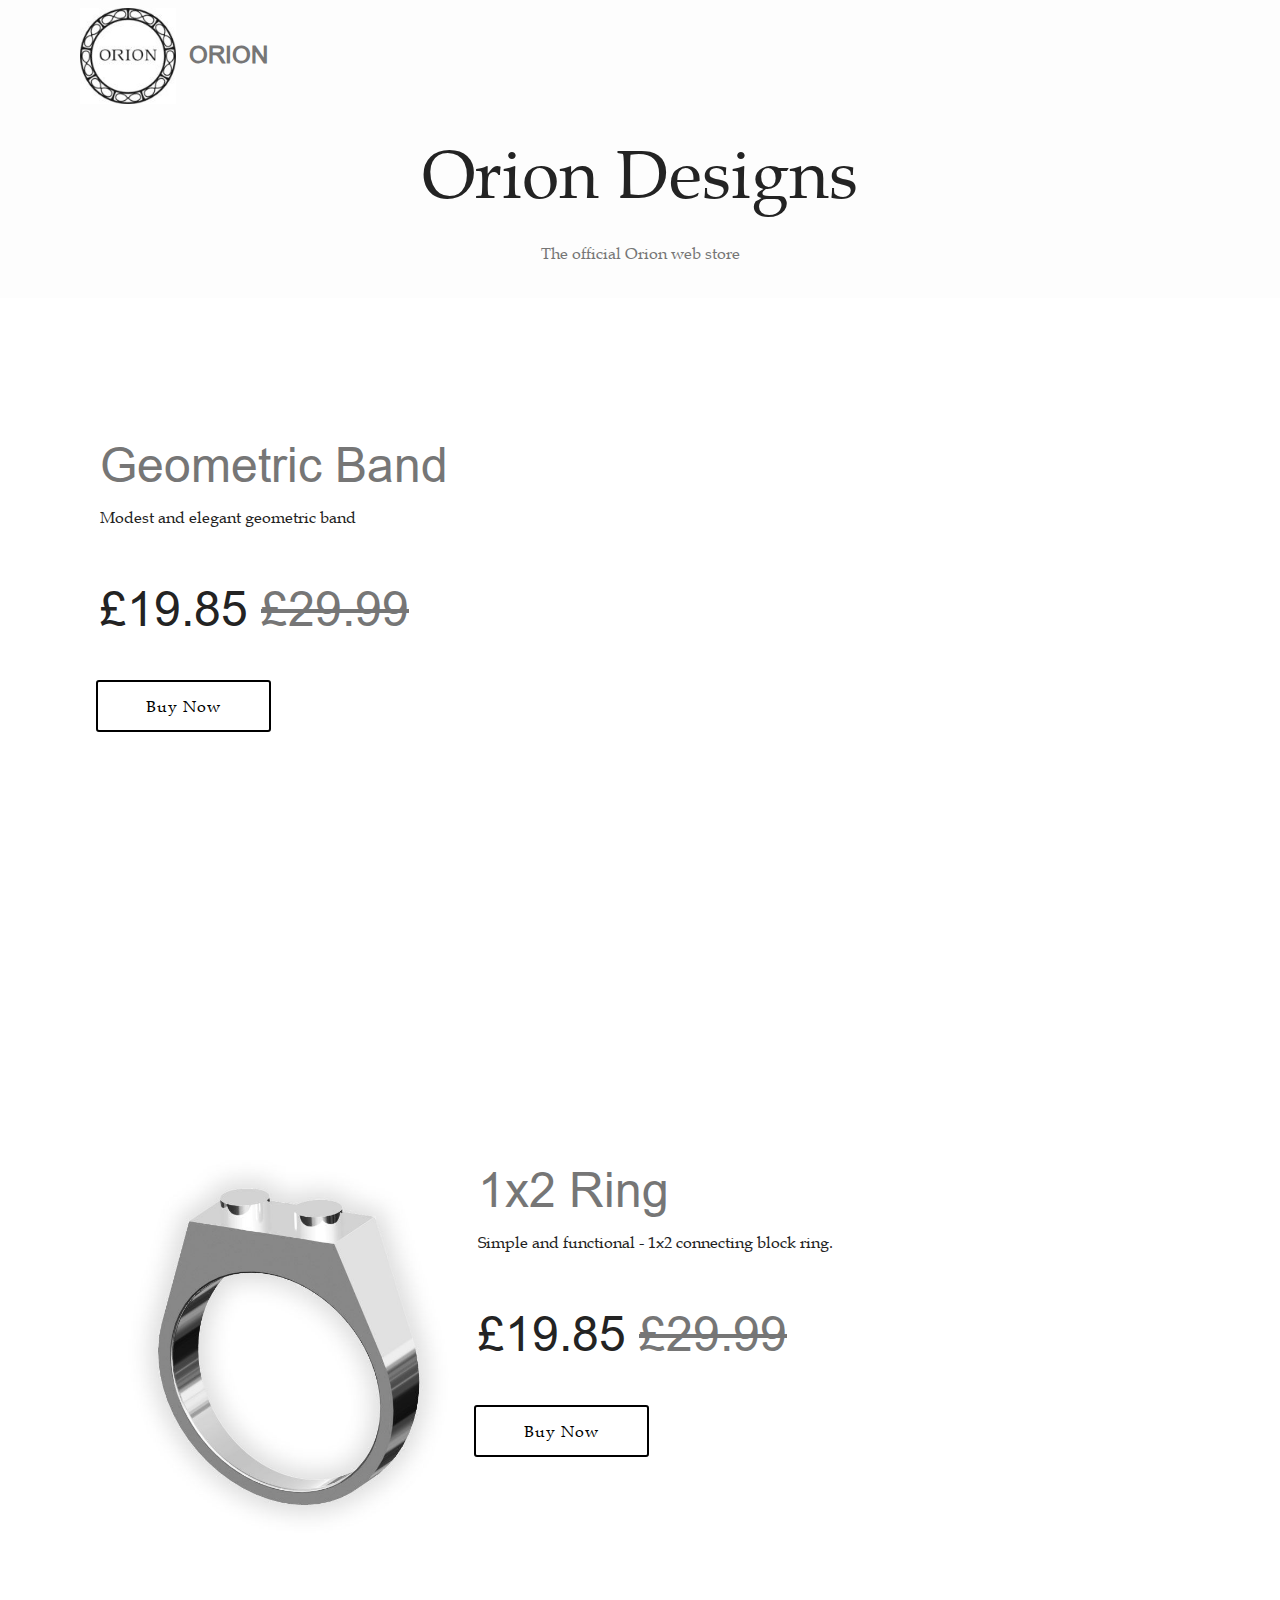
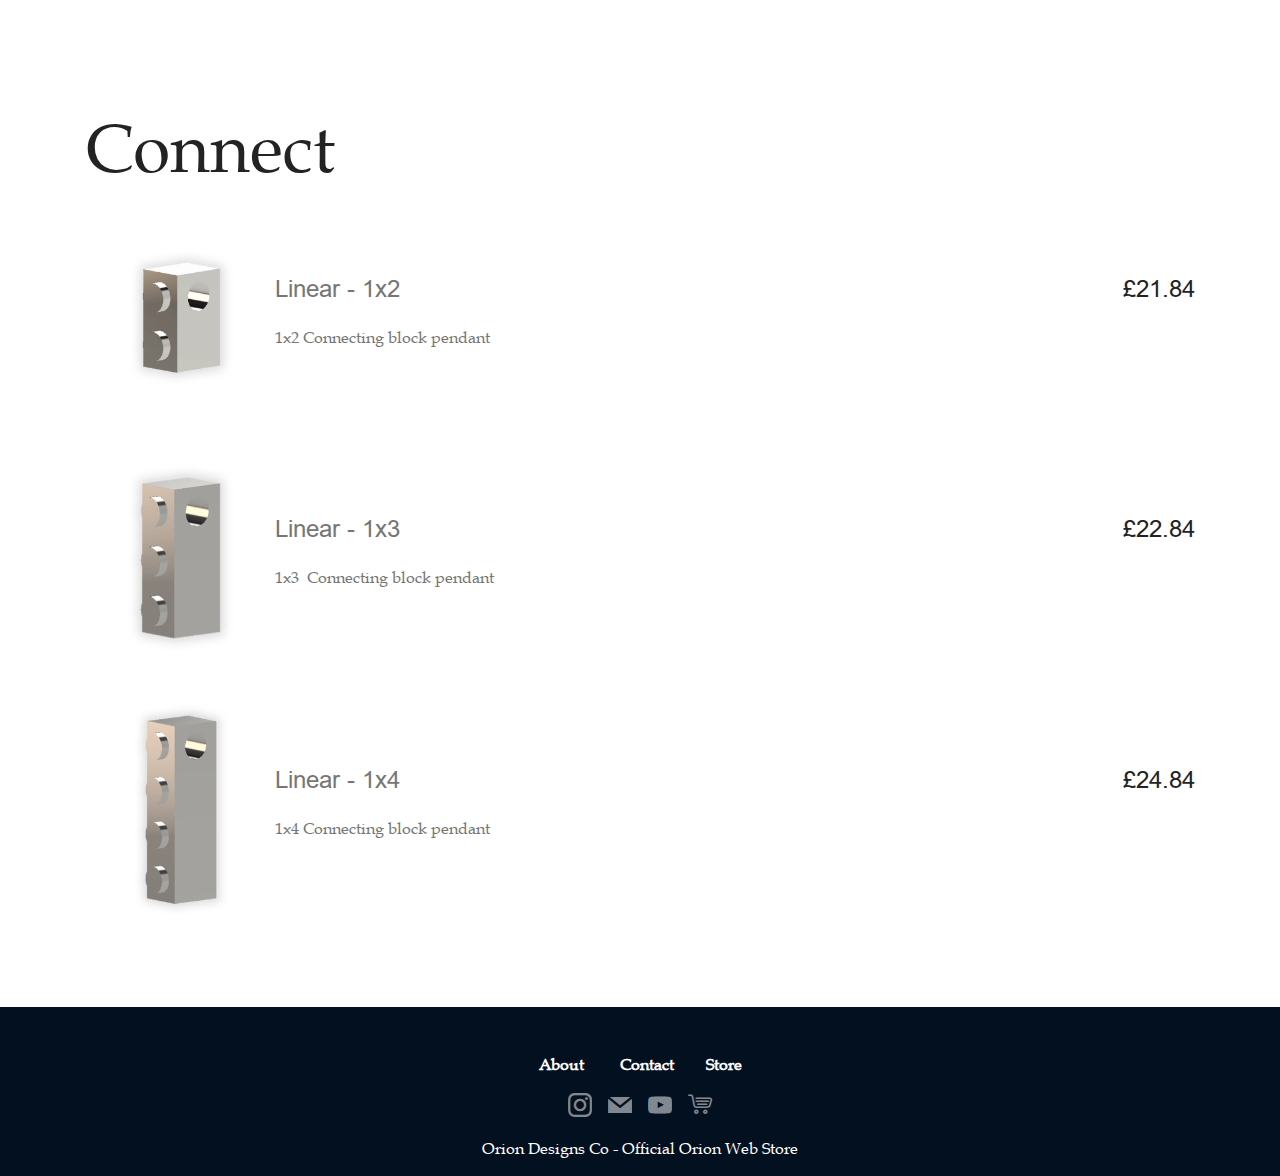
==== index.html @ e06bbb2d "Add files via upload" ====
<!DOCTYPE html>
<html  >
<head>
  <!-- Site made with Mobirise Website Builder v4.10.5, https://mobirise.com -->
  <meta charset="UTF-8">
  <meta http-equiv="X-UA-Compatible" content="IE=edge">
  <meta name="generator" content="Mobirise v4.10.5, mobirise.com">
  <meta name="viewport" content="width=device-width, initial-scale=1, minimum-scale=1">
  <link rel="shortcut icon" href="assets/images/o-ring.ico" type="image/x-icon">
  <meta name="description" content="">
  
  <title>Home</title>
  <link rel="stylesheet" href="assets/web/assets/mobirise-icons-bold/mobirise-icons-bold.css">
  <link rel="stylesheet" href="assets/web/assets/mobirise-icons/mobirise-icons.css">
  <link rel="stylesheet" href="assets/tether/tether.min.css">
  <link rel="stylesheet" href="assets/bootstrap/css/bootstrap.min.css">
  <link rel="stylesheet" href="assets/bootstrap/css/bootstrap-grid.min.css">
  <link rel="stylesheet" href="assets/bootstrap/css/bootstrap-reboot.min.css">
  <link rel="stylesheet" href="assets/dropdown/css/style.css">
  <link rel="stylesheet" href="assets/socicon/css/styles.css">
  <link rel="stylesheet" href="assets/theme/css/style.css">
  <link href="assets/fonts/style.css" rel="stylesheet">
  <link rel="stylesheet" href="assets/mobirise/css/mbr-additional.css" type="text/css">
  
  
  
</head>
<body>
  <section class="menu cid-rtMNTIjxpX" once="menu" id="menu1-3">

    

    <nav class="navbar navbar-expand beta-menu navbar-dropdown align-items-center navbar-toggleable-sm bg-color transparent">
        <button class="navbar-toggler navbar-toggler-right" type="button" data-toggle="collapse" data-target="#navbarSupportedContent" aria-controls="navbarSupportedContent" aria-expanded="false" aria-label="Toggle navigation">
            <div class="hamburger">
                <span></span>
                <span></span>
                <span></span>
                <span></span>
            </div>
        </button>
        <div class="menu-logo">
            <div class="navbar-brand">
                <span class="navbar-logo">
                    
                         <a href="index.html"><img src="assets/images/ico-122x122.jpg" alt="Mobirise" title="" style="height: 6rem;"></a>
                    
                </span>
                <span class="navbar-caption-wrap"><a class="navbar-caption text-primary display-5" href="index.html">
                        ORION</a></span>
            </div>
        </div>
        <div class="collapse navbar-collapse" id="navbarSupportedContent">
            
            
        </div>
    </nav>
</section>

<section class="engine"><a href="https://mobirise.info/j">website templates</a></section><section class="header1 cid-rvmpQWAUKP" id="header16-d">

    

    

    <div class="container">
        <div class="row justify-content-md-center">
            <div class="col-md-10 align-center">
                <h1 class="mbr-section-title mbr-bold pb-3 mbr-fonts-style display-1"><span style="font-weight: normal;">
                    Orion Designs</span></h1>
                
                <p class="mbr-text pb-3 mbr-fonts-style display-7">The official Orion web store</p>
                
            </div>
        </div>
    </div>

</section>

<section class="services2 cid-rvnrcWAtf8" id="services2-w">
    <!---->
    
    <!---->
    <!--Overlay-->
    
    <!--Container-->
    <div class="container">
        <div class="col-md-12">
            <div class="media-container-row">
                <div class="mbr-figure" style="width: 50%;">
                    					<iframe src="https://myhub.autodesk360.com/ue2858254/shares/public/SH919a0QTf3c32634dcf9c3e1919413ec5f6?mode=embed" width="500" height="500" allowfullscreen="true" webkitallowfullscreen="true" mozallowfullscreen="true"  frameborder="0"></iframe>

                </div>
                <div class="align-left aside-content">
                    <h2 class="mbr-title pt-2 mbr-fonts-style display-2"><a href="https://www.shapeways.com/product/GRVV82DA4/geometric-band?optionId=109202718" target="_blank">Geometric Band</a></h2>
                    <div class="mbr-section-text">
                        <p class="mbr-text text1 pt-2 mbr-light mbr-fonts-style display-7">
                            Modest and elegant geometric band</p>
                        <p class="mbr-text text2 pt-4 mbr-light mbr-fonts-style display-2">£19.85&nbsp;<span class="cost">£29.99</span></p>
                    </div>
                    <!--Btn-->
                    <div class="mbr-section-btn pt-3 align-left"><a href="https://www.shapeways.com/product/GRVV82DA4/geometric-band?optionId=109202718" class="btn btn-warning-outline display-4" target="_blank">
                            Buy Now
                        </a></div>
                </div>
            </div>
        </div>
    </div>
</section>

<section class="services2 cid-rvmnrKdgqm" id="services2-5">
    <!---->
    
    <!---->
    <!--Overlay-->
    
    <!--Container-->
    <div class="container">
        <div class="col-md-12">
            <div class="media-container-row">
                <div class="mbr-figure" style="width: 35%;">
                    <img src="assets/images/ring1-700x700.jpg" alt="Mobirise" title="">
                </div>
                <div class="align-left aside-content">
                    <h2 class="mbr-title pt-2 mbr-fonts-style display-2"><a href="https://www.shapeways.com/product/C5RTU5TXA/connect-original?optionId=108533342" target="_blank">1x2 Ring</a></h2>
                    <div class="mbr-section-text">
                        <p class="mbr-text text1 pt-2 mbr-light mbr-fonts-style display-7">
                            Simple and functional - 1x2 connecting block ring.</p>
                        <p class="mbr-text text2 pt-4 mbr-light mbr-fonts-style display-2">£19.85&nbsp;<span class="cost">£29.99</span></p>
                    </div>
                    <!--Btn-->
                    <div class="mbr-section-btn pt-3 align-left"><a href="https://www.shapeways.com/product/C5RTU5TXA/connect-original?optionId=108533342" class="btn btn-warning-outline display-4" target="_blank">
                            Buy Now
                        </a></div>
                </div>
            </div>
        </div>
    </div>
</section>

<section class="services6 cid-rvmnsLTfR4" id="services6-6">
    <!---->
    
    <!---->
    <!--Overlay-->
    
    <!--Container-->
    <div class="container">
        <div class="row">
            <!--Titles-->
            <div class="title col-12">
                <h2 class="align-left mbr-fonts-style m-0 display-1">Connect</h2>
                
            </div>
            <!--Card-1-->
            <div class="card col-12 pb-5">
                <div class="card-wrapper media-container-row media-container-row">
                    <div class="card-box">
                        <div class="row">
                            <div class="col-12 col-md-2">
                                <!--Image-->
                                <div class="mbr-figure">
                                    <img src="assets/images/2x1-320x320.png" alt="Mobirise" title="">
                                </div>
                            </div>
                            <div class="col-12 col-md-10">
                                <div class="wrapper">
                                    <div class="top-line pb-3">
                                        <h4 class="card-title mbr-fonts-style display-5"><a href="https://www.shapeways.com/product/A462JK9EN/linear-1x2?optionId=108829115" target="_blank">
                                            Linear - 1x2</a></h4>
                                        <p class="mbr-text cost mbr-fonts-style m-0 display-5">£21.84</p>
                                    </div>
                                    <div class="bottom-line">
                                        <p class="mbr-text mbr-fonts-style display-7">1x2 Connecting block pendant</p>
                                    </div>
                                </div>
                            </div>
                        </div>
                    </div>
                </div>
            </div>
            <!--Card-2-->
            <div class="card col-12 pb-5">
                <div class="card-wrapper media-container-row media-container-row">
                    <div class="card-box">
                        <div class="row">
                            <div class="col-12 col-md-2">
                                <!--Image-->
                                <div class="mbr-figure">
                                    <img src="assets/images/3x1-320x320.png" alt="Mobirise" title="">
                                </div>
                            </div>
                            <div class="col-12 col-md-10">
                                <div class="wrapper">
                                    <div class="top-line pb-3">
                                        <h4 class="card-title mbr-fonts-style display-5"><a href="https://www.shapeways.com/product/KM3UJXFAX/linear-1x3?optionId=108834130" target="_blank">Linear - 1x3</a></h4>
                                        <p class="mbr-text cost mbr-fonts-style m-0 display-5">
                                            £22.84</p>
                                    </div>
                                    <div class="bottom-line">
                                        <p class="mbr-text mbr-fonts-style display-7">1x3 &nbsp;Connecting block pendant</p>
                                    </div>
                                </div>
                            </div>
                        </div>
                    </div>
                </div>
            </div>
            <!--Card-3-->
            <div class="card col-12">
                <div class="card-wrapper media-container-row media-container-row">
                    <div class="card-box">
                        <div class="row">
                            <div class="col-12 col-md-2">
                                <!--Image-->
                                <div class="mbr-figure">
                                    <img src="assets/images/4x1-320x356.png" alt="Mobirise" title="">
                                </div>
                            </div>
                            <div class="col-12 col-md-10">
                                <div class="wrapper">
                                    <div class="top-line pb-3">
                                        <h4 class="card-title mbr-fonts-style display-5"><a href="https://www.shapeways.com/product/MNZ2XKNAL/linear-1x4?optionId=108744502" target="_blank">Linear - 1x4</a></h4>
                                        <p class="mbr-text cost mbr-fonts-style m-0 display-5">
                                            £24.84</p>
                                    </div>
                                    <div class="bottom-line">
                                        <p class="mbr-text mbr-fonts-style display-7">1x4 Connecting block pendant</p>
                                    </div>
                                </div>
                            </div>
                        </div>
                    </div>
                </div>
            </div>
            <!--Card-4-->
            
            <!--Card-5-->
            
            <!--Card-6-->
            
        </div>
    </div>
</section>

<section once="footers" class="cid-rvmLxkU1BG" id="footer7-r">

    

    

    <div class="container">
        <div class="media-container-row align-center mbr-white">
            <div class="row row-links">
                <ul class="foot-menu">
                    
                    
                    
                    
                    
                <li class="foot-menu-item mbr-fonts-style display-7"><a href="page1.html" class="text-white"><strong>
                        About&nbsp;</strong></a></li><li class="foot-menu-item mbr-fonts-style display-7"><a class="text-white mbr-bold" href="mailto:support@oriondesigns.co">Contact</a></li><li class="foot-menu-item mbr-fonts-style display-7"><a class="text-white mbr-bold" href="page2.html">Store</a></li></ul>
            </div>
            <div class="row social-row">
                <div class="social-list align-right pb-2">
                    
                    
                    
                    
                    
                    
                <div class="soc-item">
                        <a href="https://www.instagram.com/oriondesignsco/" target="_blank">
                            <span class="mbr-iconfont mbr-iconfont-social socicon-instagram socicon"></span>
                        </a>
                    </div><div class="soc-item">
                        <a href="mailto:support@oriondesigns.co">
                            <span class="mbr-iconfont mbr-iconfont-social socicon-mail socicon"></span>
                        </a>
                    </div><div class="soc-item">
                        <a href="index.html" target="_blank">
                            <span class="mbr-iconfont mbr-iconfont-social socicon-youtube socicon"></span>
                        </a>
                    </div><div class="soc-item">
                        <a href="https://www.shapeways.com/shops/oriondesign" target="_blank">
                            <span class="mbr-iconfont mbr-iconfont-social mbrib-shopping-cart"></span>
                        </a>
                    </div></div>
            </div>
            <div class="row row-copirayt">
                <p class="mbr-text mb-0 mbr-fonts-style mbr-white align-center display-7">Orion Designs Co - Official Orion Web Store</p>
            </div>
        </div>
    </div>
</section>


  <script src="assets/web/assets/jquery/jquery.min.js"></script>
  <script src="assets/popper/popper.min.js"></script>
  <script src="assets/tether/tether.min.js"></script>
  <script src="assets/bootstrap/js/bootstrap.min.js"></script>
  <script src="assets/dropdown/js/nav-dropdown.js"></script>
  <script src="assets/dropdown/js/navbar-dropdown.js"></script>
  <script src="assets/touchswipe/jquery.touch-swipe.min.js"></script>
  <script src="assets/smoothscroll/smooth-scroll.js"></script>
  <script src="assets/theme/js/script.js"></script>
  
  
</body>
</html>
---- assets/web/assets/mobirise-icons-bold/mobirise-icons-bold.css ----
@font-face {
  font-family: 'mobirise-icons-bold';
  src:  url('mobirise-icons-bold.eot?m1l4yr');
  src:  url('mobirise-icons-bold.eot?m1l4yr#iefix') format('embedded-opentype'),
    url('mobirise-icons-bold.ttf?m1l4yr') format('truetype'),
    url('mobirise-icons-bold.woff?m1l4yr') format('woff'),
    url('mobirise-icons-bold.svg?m1l4yr#mobirise-icons-bold') format('svg');
  font-weight: normal;
  font-style: normal;
}

[class^="mbrib-"], [class*="mbrib-"] {
  /* use !important to prevent issues with browser extensions that change fonts */
  font-family: 'mobirise-icons-bold' !important;
  speak: none;
  font-style: normal;
  font-weight: normal;
  font-variant: normal;
  text-transform: none;
  line-height: 1;

  /* Better Font Rendering =========== */
  -webkit-font-smoothing: antialiased;
  -moz-osx-font-smoothing: grayscale;
}

.mbrib-add-submenu:before {
  content: "\e900";
}
.mbrib-alert:before {
  content: "\e901";
}
.mbrib-align-center:before {
  content: "\e902";
}
.mbrib-align-justify:before {
  content: "\e903";
}
.mbrib-align-left:before {
  content: "\e904";
}
.mbrib-align-right:before {
  content: "\e905";
}
.mbrib-android:before {
  content: "\e906";
}
.mbrib-apple:before {
  content: "\e907";
}
.mbrib-arrow-down:before {
  content: "\e908";
}
.mbrib-arrow-next:before {
  content: "\e909";
}
.mbrib-arrow-prev:before {
  content: "\e90a";
}
.mbrib-arrow-up:before {
  content: "\e90b";
}
.mbrib-bold:before {
  content: "\e90c";
}
.mbrib-bookmark:before {
  content: "\e90d";
}
.mbrib-bootstrap:before {
  content: "\e90e";
}
.mbrib-briefcase:before {
  content: "\e90f";
}
.mbrib-browse:before {
  content: "\e910";
}
.mbrib-bulleted-list:before {
  content: "\e911";
}
.mbrib-calendar:before {
  content: "\e912";
}
.mbrib-camera:before {
  content: "\e913";
}
.mbrib-cart-add:before {
  content: "\e914";
}
.mbrib-cart-full:before {
  content: "\e915";
}
.mbrib-cash:before {
  content: "\e916";
}
.mbrib-change-style:before {
  content: "\e917";
}
.mbrib-chat:before {
  content: "\e918";
}
.mbrib-clock:before {
  content: "\e919";
}
.mbrib-close:before {
  content: "\e91a";
}
.mbrib-cloud:before {
  content: "\e91b";
}
.mbrib-code:before {
  content: "\e91c";
}
.mbrib-contact-form:before {
  content: "\e91d";
}
.mbrib-credit-card:before {
  content: "\e91e";
}
.mbrib-cursor-click:before {
  content: "\e91f";
}
.mbrib-cust-feedback:before {
  content: "\e920";
}
.mbrib-database:before {
  content: "\e921";
}
.mbrib-delivery:before {
  content: "\e922";
}
.mbrib-desktop:before {
  content: "\e923";
}
.mbrib-devices:before {
  content: "\e924";
}
.mbrib-down:before {
  content: "\e925";
}
.mbrib-download:before {
  content: "\e926";
}
.mbrib-drag-n-drop:before {
  content: "\e927";
}
.mbrib-drag-n-drop2:before {
  content: "\e928";
}
.mbrib-edit:before {
  content: "\e929";
}
.mbrib-edit2:before {
  content: "\e92a";
}
.mbrib-error:before {
  content: "\e92b";
}
.mbrib-extension:before {
  content: "\e92c";
}
.mbrib-features:before {
  content: "\e92d";
}
.mbrib-file:before {
  content: "\e92e";
}
.mbrib-flag:before {
  content: "\e92f";
}
.mbrib-folder:before {
  content: "\e930";
}
.mbrib-gift:before {
  content: "\e931";
}
.mbrib-github:before {
  content: "\e932";
}
.mbrib-globe-2:before {
  content: "\e933";
}
.mbrib-globe:before {
  content: "\e934";
}
.mbrib-growing-chart:before {
  content: "\e935";
}
.mbrib-hearth:before {
  content: "\e936";
}
.mbrib-help:before {
  content: "\e937";
}
.mbrib-home:before {
  content: "\e938";
}
.mbrib-hot-cup:before {
  content: "\e939";
}
.mbrib-idea:before {
  content: "\e93a";
}
.mbrib-image-gallery:before {
  content: "\e93b";
}
.mbrib-image-slider:before {
  content: "\e93c";
}
.mbrib-info:before {
  content: "\e93d";
}
.mbrib-italic:before {
  content: "\e93e";
}
.mbrib-key:before {
  content: "\e93f";
}
.mbrib-laptop:before {
  content: "\e940";
}
.mbrib-layers:before {
  content: "\e941";
}
.mbrib-left-right:before {
  content: "\e942";
}
.mbrib-left:before {
  content: "\e943";
}
.mbrib-letter:before {
  content: "\e944";
}
.mbrib-like:before {
  content: "\e945";
}
.mbrib-link:before {
  content: "\e946";
}
.mbrib-lock:before {
  content: "\e947";
}
.mbrib-login:before {
  content: "\e948";
}
.mbrib-logout:before {
  content: "\e949";
}
.mbrib-magic-stick:before {
  content: "\e94a";
}
.mbrib-map-pin:before {
  content: "\e94b";
}
.mbrib-menu:before {
  content: "\e94c";
}
.mbrib-mobile:before {
  content: "\e94d";
}
.mbrib-mobile2:before {
  content: "\e94e";
}
.mbrib-mobirise:before {
  content: "\e94f";
}
.mbrib-more-horizontal:before {
  content: "\e950";
}
.mbrib-more-vertical:before {
  content: "\e951";
}
.mbrib-music:before {
  content: "\e952";
}
.mbrib-new-file:before {
  content: "\e953";
}
.mbrib-numbered-list:before {
  content: "\e954";
}
.mbrib-opened-folder:before {
  content: "\e955";
}
.mbrib-pages:before {
  content: "\e956";
}
.mbrib-paper-plane:before {
  content: "\e957";
}
.mbrib-paperclip:before {
  content: "\e958";
}
.mbrib-photo:before {
  content: "\e959";
}
.mbrib-photos:before {
  content: "\e95a";
}
.mbrib-pin:before {
  content: "\e95b";
}
.mbrib-play:before {
  content: "\e95c";
}
.mbrib-plus:before {
  content: "\e95d";
}
.mbrib-preview:before {
  content: "\e95e";
}
.mbrib-print:before {
  content: "\e95f";
}
.mbrib-protect:before {
  content: "\e960";
}
.mbrib-question:before {
  content: "\e961";
}
.mbrib-quote-left:before {
  content: "\e962";
}
.mbrib-quote-right:before {
  content: "\e963";
}
.mbrib-redo:before {
  content: "\e964";
}
.mbrib-refresh:before {
  content: "\e965";
}
.mbrib-responsive:before {
  content: "\e966";
}
.mbrib-right:before {
  content: "\e967";
}
.mbrib-rocket:before {
  content: "\e968";
}
.mbrib-sad-face:before {
  content: "\e969";
}
.mbrib-sale:before {
  content: "\e96a";
}
.mbrib-save:before {
  content: "\e96b";
}
.mbrib-search:before {
  content: "\e96c";
}
.mbrib-setting:before {
  content: "\e96d";
}
.mbrib-setting2:before {
  content: "\e96e";
}
.mbrib-setting3:before {
  content: "\e96f";
}
.mbrib-share:before {
  content: "\e970";
}
.mbrib-shopping-bag:before {
  content: "\e971";
}
.mbrib-shopping-basket:before {
  content: "\e972";
}
.mbrib-shopping-cart:before {
  content: "\e973";
}
.mbrib-sites:before {
  content: "\e974";
}
.mbrib-smile-face:before {
  content: "\e975";
}
.mbrib-speed:before {
  content: "\e976";
}
.mbrib-star:before {
  content: "\e977";
}
.mbrib-success:before {
  content: "\e978";
}
.mbrib-sun:before {
  content: "\e979";
}
.mbrib-sun2:before {
  content: "\e97a";
}
.mbrib-tablet-vertical:before {
  content: "\e97b";
}
.mbrib-tablet:before {
  content: "\e97c";
}
.mbrib-target:before {
  content: "\e97d";
}
.mbrib-timer:before {
  content: "\e97e";
}
.mbrib-to-ftp:before {
  content: "\e97f";
}
.mbrib-to-local-drive:before {
  content: "\e980";
}
.mbrib-touch-swipe:before {
  content: "\e981";
}
.mbrib-touch:before {
  content: "\e982";
}
.mbrib-trash:before {
  content: "\e983";
}
.mbrib-underline:before {
  content: "\e984";
}
.mbrib-undo:before {
  content: "\e985";
}
.mbrib-unlink:before {
  content: "\e986";
}
.mbrib-unlock:before {
  content: "\e987";
}
.mbrib-up-down:before {
  content: "\e988";
}
.mbrib-up:before {
  content: "\e989";
}
.mbrib-update:before {
  content: "\e98a";
}
.mbrib-upload:before {
  content: "\e98b";
}
.mbrib-user:before {
  content: "\e98c";
}
.mbrib-user2:before {
  content: "\e98d";
}
.mbrib-users:before {
  content: "\e98e";
}
.mbrib-video-play:before {
  content: "\e98f";
}
.mbrib-video:before {
  content: "\e990";
}
.mbrib-watch:before {
  content: "\e991";
}
.mbrib-website-theme:before {
  content: "\e992";
}
.mbrib-wifi:before {
  content: "\e993";
}
.mbrib-windows:before {
  content: "\e994";
}
.mbrib-zoom-out:before {
  content: "\e995";
}
---- assets/web/assets/mobirise-icons/mobirise-icons.css ----
@font-face {
  font-family: 'MobiriseIcons';
  src:  url('mobirise-icons.eot?spat4u');
  src:  url('mobirise-icons.eot?spat4u#iefix') format('embedded-opentype'),
    url('mobirise-icons.ttf?spat4u') format('truetype'),
    url('mobirise-icons.woff?spat4u') format('woff'),
    url('mobirise-icons.svg?spat4u#MobiriseIcons') format('svg');
  font-weight: normal;
  font-style: normal;
}

[class^="mbri-"], [class*=" mbri-"] {
  /* use !important to prevent issues with browser extensions that change fonts */
  font-family: MobiriseIcons !important;
  speak: none;
  font-style: normal;
  font-weight: normal;
  font-variant: normal;
  text-transform: none;
  line-height: 1;

  /* Better Font Rendering =========== */
  -webkit-font-smoothing: antialiased;
  -moz-osx-font-smoothing: grayscale;
}

.mbri-add-submenu:before {
  content: "\e900";
}
.mbri-alert:before {
  content: "\e901";
}
.mbri-align-center:before {
  content: "\e902";
}
.mbri-align-justify:before {
  content: "\e903";
}
.mbri-align-left:before {
  content: "\e904";
}
.mbri-align-right:before {
  content: "\e905";
}
.mbri-android:before {
  content: "\e906";
}
.mbri-apple:before {
  content: "\e907";
}
.mbri-arrow-down:before {
  content: "\e908";
}
.mbri-arrow-next:before {
  content: "\e909";
}
.mbri-arrow-prev:before {
  content: "\e90a";
}
.mbri-arrow-up:before {
  content: "\e90b";
}
.mbri-bold:before {
  content: "\e90c";
}
.mbri-bookmark:before {
  content: "\e90d";
}
.mbri-bootstrap:before {
  content: "\e90e";
}
.mbri-briefcase:before {
  content: "\e90f";
}
.mbri-browse:before {
  content: "\e910";
}
.mbri-bulleted-list:before {
  content: "\e911";
}
.mbri-calendar:before {
  content: "\e912";
}
.mbri-camera:before {
  content: "\e913";
}
.mbri-cart-add:before {
  content: "\e914";
}
.mbri-cart-full:before {
  content: "\e915";
}
.mbri-cash:before {
  content: "\e916";
}
.mbri-change-style:before {
  content: "\e917";
}
.mbri-chat:before {
  content: "\e918";
}
.mbri-clock:before {
  content: "\e919";
}
.mbri-close:before {
  content: "\e91a";
}
.mbri-cloud:before {
  content: "\e91b";
}
.mbri-code:before {
  content: "\e91c";
}
.mbri-contact-form:before {
  content: "\e91d";
}
.mbri-credit-card:before {
  content: "\e91e";
}
.mbri-cursor-click:before {
  content: "\e91f";
}
.mbri-cust-feedback:before {
  content: "\e920";
}
.mbri-database:before {
  content: "\e921";
}
.mbri-delivery:before {
  content: "\e922";
}
.mbri-desktop:before {
  content: "\e923";
}
.mbri-devices:before {
  content: "\e924";
}
.mbri-down:before {
  content: "\e925";
}
.mbri-download:before {
  content: "\e989";
}
.mbri-drag-n-drop:before {
  content: "\e927";
}
.mbri-drag-n-drop2:before {
  content: "\e928";
}
.mbri-edit:before {
  content: "\e929";
}
.mbri-edit2:before {
  content: "\e92a";
}
.mbri-error:before {
  content: "\e92b";
}
.mbri-extension:before {
  content: "\e92c";
}
.mbri-features:before {
  content: "\e92d";
}
.mbri-file:before {
  content: "\e92e";
}
.mbri-flag:before {
  content: "\e92f";
}
.mbri-folder:before {
  content: "\e930";
}
.mbri-gift:before {
  content: "\e931";
}
.mbri-github:before {
  content: "\e932";
}
.mbri-globe:before {
  content: "\e933";
}
.mbri-globe-2:before {
  content: "\e934";
}
.mbri-growing-chart:before {
  content: "\e935";
}
.mbri-hearth:before {
  content: "\e936";
}
.mbri-help:before {
  content: "\e937";
}
.mbri-home:before {
  content: "\e938";
}
.mbri-hot-cup:before {
  content: "\e939";
}
.mbri-idea:before {
  content: "\e93a";
}
.mbri-image-gallery:before {
  content: "\e93b";
}
.mbri-image-slider:before {
  content: "\e93c";
}
.mbri-info:before {
  content: "\e93d";
}
.mbri-italic:before {
  content: "\e93e";
}
.mbri-key:before {
  content: "\e93f";
}
.mbri-laptop:before {
  content: "\e940";
}
.mbri-layers:before {
  content: "\e941";
}
.mbri-left-right:before {
  content: "\e942";
}
.mbri-left:before {
  content: "\e943";
}
.mbri-letter:before {
  content: "\e944";
}
.mbri-like:before {
  content: "\e945";
}
.mbri-link:before {
  content: "\e946";
}
.mbri-lock:before {
  content: "\e947";
}
.mbri-login:before {
  content: "\e948";
}
.mbri-logout:before {
  content: "\e949";
}
.mbri-magic-stick:before {
  content: "\e94a";
}
.mbri-map-pin:before {
  content: "\e94b";
}
.mbri-menu:before {
  content: "\e94c";
}
.mbri-mobile:before {
  content: "\e94d";
}
.mbri-mobile2:before {
  content: "\e94e";
}
.mbri-mobirise:before {
  content: "\e94f";
}
.mbri-more-horizontal:before {
  content: "\e950";
}
.mbri-more-vertical:before {
  content: "\e951";
}
.mbri-music:before {
  content: "\e952";
}
.mbri-new-file:before {
  content: "\e953";
}
.mbri-numbered-list:before {
  content: "\e954";
}
.mbri-opened-folder:before {
  content: "\e955";
}
.mbri-pages:before {
  content: "\e956";
}
.mbri-paper-plane:before {
  content: "\e957";
}
.mbri-paperclip:before {
  content: "\e958";
}
.mbri-photo:before {
  content: "\e959";
}
.mbri-photos:before {
  content: "\e95a";
}
.mbri-pin:before {
  content: "\e95b";
}
.mbri-play:before {
  content: "\e95c";
}
.mbri-plus:before {
  content: "\e95d";
}
.mbri-preview:before {
  content: "\e95e";
}
.mbri-print:before {
  content: "\e95f";
}
.mbri-protect:before {
  content: "\e960";
}
.mbri-question:before {
  content: "\e961";
}
.mbri-quote-left:before {
  content: "\e962";
}
.mbri-quote-right:before {
  content: "\e963";
}
.mbri-refresh:before {
  content: "\e964";
}
.mbri-responsive:before {
  content: "\e965";
}
.mbri-right:before {
  content: "\e966";
}
.mbri-rocket:before {
  content: "\e967";
}
.mbri-sad-face:before {
  content: "\e968";
}
.mbri-sale:before {
  content: "\e969";
}
.mbri-save:before {
  content: "\e96a";
}
.mbri-search:before {
  content: "\e96b";
}
.mbri-setting:before {
  content: "\e96c";
}
.mbri-setting2:before {
  content: "\e96d";
}
.mbri-setting3:before {
  content: "\e96e";
}
.mbri-share:before {
  content: "\e96f";
}
.mbri-shopping-bag:before {
  content: "\e970";
}
.mbri-shopping-basket:before {
  content: "\e971";
}
.mbri-shopping-cart:before {
  content: "\e972";
}
.mbri-sites:before {
  content: "\e973";
}
.mbri-smile-face:before {
  content: "\e974";
}
.mbri-speed:before {
  content: "\e975";
}
.mbri-star:before {
  content: "\e976";
}
.mbri-success:before {
  content: "\e977";
}
.mbri-sun:before {
  content: "\e978";
}
.mbri-sun2:before {
  content: "\e979";
}
.mbri-tablet:before {
  content: "\e97a";
}
.mbri-tablet-vertical:before {
  content: "\e97b";
}
.mbri-target:before {
  content: "\e97c";
}
.mbri-timer:before {
  content: "\e97d";
}
.mbri-to-ftp:before {
  content: "\e97e";
}
.mbri-to-local-drive:before {
  content: "\e97f";
}
.mbri-touch-swipe:before {
  content: "\e980";
}
.mbri-touch:before {
  content: "\e981";
}
.mbri-trash:before {
  content: "\e982";
}
.mbri-underline:before {
  content: "\e983";
}
.mbri-unlink:before {
  content: "\e984";
}
.mbri-unlock:before {
  content: "\e985";
}
.mbri-up-down:before {
  content: "\e986";
}
.mbri-up:before {
  content: "\e987";
}
.mbri-update:before {
  content: "\e988";
}
.mbri-upload:before {
 content: "\e926"; 
}
.mbri-user:before {
  content: "\e98a";
}
.mbri-user2:before {
  content: "\e98b";
}
.mbri-users:before {
  content: "\e98c";
}
.mbri-video:before {
  content: "\e98d";
}
.mbri-video-play:before {
  content: "\e98e";
}
.mbri-watch:before {
  content: "\e98f";
}
.mbri-website-theme:before {
  content: "\e990";
}
.mbri-wifi:before {
  content: "\e991";
}
.mbri-windows:before {
  content: "\e992";
}
.mbri-zoom-out:before {
  content: "\e993";
}
.mbri-redo:before {
  content: "\e994";
}
.mbri-undo:before {
  content: "\e995";
}
---- assets/dropdown/css/style.css ----
.navbar-dropdown {
  left: 0;
  padding: 0;
  position: absolute;
  right: 0;
  top: 0;
  transition: all 0.45s ease;
  z-index: 1030;
  background: #282828; }
  .navbar-dropdown .navbar-logo {
    margin-right: 0.8rem;
    transition: margin 0.3s ease-in-out;
    vertical-align: middle; }
    .navbar-dropdown .navbar-logo img {
      height: 3.125rem;
      transition: all 0.3s ease-in-out; }
    .navbar-dropdown .navbar-logo.mbr-iconfont {
      font-size: 3.125rem;
      line-height: 3.125rem; }
  .navbar-dropdown .navbar-caption {
    font-weight: 700;
    white-space: normal;
    vertical-align: -4px;
    line-height: 3.125rem !important; }
    .navbar-dropdown .navbar-caption, .navbar-dropdown .navbar-caption:hover {
      color: inherit;
      text-decoration: none; }
  .navbar-dropdown .mbr-iconfont + .navbar-caption {
    vertical-align: -1px; }
  .navbar-dropdown.navbar-fixed-top {
    position: fixed; }
  .navbar-dropdown .navbar-brand span {
    vertical-align: -4px; }
  .navbar-dropdown.bg-color.transparent {
    background: none; }
  .navbar-dropdown.navbar-short .navbar-brand {
    padding: 0.625rem 0; }
    .navbar-dropdown.navbar-short .navbar-brand span {
      vertical-align: -1px; }
  .navbar-dropdown.navbar-short .navbar-caption {
    line-height: 2.375rem !important;
    vertical-align: -2px; }
  .navbar-dropdown.navbar-short .navbar-logo {
    margin-right: 0.5rem; }
    .navbar-dropdown.navbar-short .navbar-logo img {
      height: 2.375rem; }
    .navbar-dropdown.navbar-short .navbar-logo.mbr-iconfont {
      font-size: 2.375rem;
      line-height: 2.375rem; }
  .navbar-dropdown.navbar-short .mbr-table-cell {
    height: 3.625rem; }
  .navbar-dropdown .navbar-close {
    left: 0.6875rem;
    position: fixed;
    top: 0.75rem;
    z-index: 1000; }
  .navbar-dropdown .hamburger-icon {
    content: "";
    display: inline-block;
    vertical-align: middle;
    width: 16px;
    -webkit-box-shadow: 0 -6px 0 1px #282828,0 0 0 1px #282828,0 6px 0 1px #282828;
    -moz-box-shadow: 0 -6px 0 1px #282828,0 0 0 1px #282828,0 6px 0 1px #282828;
    box-shadow: 0 -6px 0 1px #282828,0 0 0 1px #282828,0 6px 0 1px #282828; }

.dropdown-menu .dropdown-toggle[data-toggle="dropdown-submenu"]::after {
  border-bottom: 0.35em solid transparent;
  border-left: 0.35em solid;
  border-right: 0;
  border-top: 0.35em solid transparent;
  margin-left: 0.3rem; }

.dropdown-menu .dropdown-item:focus {
  outline: 0; }

.nav-dropdown {
  font-size: 0.75rem;
  font-weight: 500;
  height: auto !important; }
  .nav-dropdown .nav-btn {
    padding-left: 1rem; }
  .nav-dropdown .link {
    margin: .667em 1.667em;
    font-weight: 500;
    padding: 0;
    transition: color .2s ease-in-out; }
    .nav-dropdown .link.dropdown-toggle {
      margin-right: 2.583em; }
      .nav-dropdown .link.dropdown-toggle::after {
        margin-left: .25rem;
        border-top: 0.35em solid;
        border-right: 0.35em solid transparent;
        border-left: 0.35em solid transparent;
        border-bottom: 0; }
      .nav-dropdown .link.dropdown-toggle[aria-expanded="true"] {
        margin: 0;
        padding: 0.667em 3.263em  0.667em 1.667em; }
  .nav-dropdown .link::after,
  .nav-dropdown .dropdown-item::after {
    color: inherit; }
  .nav-dropdown .btn {
    font-size: 0.75rem;
    font-weight: 700;
    letter-spacing: 0;
    margin-bottom: 0;
    padding-left: 1.25rem;
    padding-right: 1.25rem; }
  .nav-dropdown .dropdown-menu {
    border-radius: 0;
    border: 0;
    left: 0;
    margin: 0;
    padding-bottom: 1.25rem;
    padding-top: 1.25rem;
    position: relative; }
  .nav-dropdown .dropdown-submenu {
    margin-left: 0.125rem;
    top: 0; }
  .nav-dropdown .dropdown-item {
    font-weight: 500;
    line-height: 2;
    padding: 0.3846em 4.615em 0.3846em 1.5385em;
    position: relative;
    transition: color .2s ease-in-out, background-color .2s ease-in-out; }
    .nav-dropdown .dropdown-item::after {
      margin-top: -0.3077em;
      position: absolute;
      right: 1.1538em;
      top: 50%; }
    .nav-dropdown .dropdown-item:focus, .nav-dropdown .dropdown-item:hover {
      background: none; }

@media (max-width: 767px) {
  .nav-dropdown.navbar-toggleable-sm {
    bottom: 0;
    display: none;
    left: 0;
    overflow-x: hidden;
    position: fixed;
    top: 0;
    transform: translateX(-100%);
    -ms-transform: translateX(-100%);
    -webkit-transform: translateX(-100%);
    width: 18.75rem;
    z-index: 999; } }
.nav-dropdown.navbar-toggleable-xl {
  bottom: 0;
  display: none;
  left: 0;
  overflow-x: hidden;
  position: fixed;
  top: 0;
  transform: translateX(-100%);
  -ms-transform: translateX(-100%);
  -webkit-transform: translateX(-100%);
  width: 18.75rem;
  z-index: 999; }

.nav-dropdown-sm {
  display: block !important;
  overflow-x: hidden;
  overflow: auto;
  padding-top: 3.875rem; }
  .nav-dropdown-sm::after {
    content: "";
    display: block;
    height: 3rem;
    width: 100%; }
  .nav-dropdown-sm.collapse.in ~ .navbar-close {
    display: block !important; }
  .nav-dropdown-sm.collapsing, .nav-dropdown-sm.collapse.in {
    transform: translateX(0);
    -ms-transform: translateX(0);
    -webkit-transform: translateX(0);
    transition: all 0.25s ease-out;
    -webkit-transition: all 0.25s ease-out;
    background: #282828; }
  .nav-dropdown-sm.collapsing[aria-expanded="false"] {
    transform: translateX(-100%);
    -ms-transform: translateX(-100%);
    -webkit-transform: translateX(-100%); }
  .nav-dropdown-sm .nav-item {
    display: block;
    margin-left: 0 !important;
    padding-left: 0; }
  .nav-dropdown-sm .link,
  .nav-dropdown-sm .dropdown-item {
    border-top: 1px dotted rgba(255, 255, 255, 0.1);
    font-size: 0.8125rem;
    line-height: 1.6;
    margin: 0 !important;
    padding: 0.875rem 2.4rem 0.875rem 1.5625rem !important;
    position: relative;
    white-space: normal; }
    .nav-dropdown-sm .link:focus, .nav-dropdown-sm .link:hover,
    .nav-dropdown-sm .dropdown-item:focus,
    .nav-dropdown-sm .dropdown-item:hover {
      background: rgba(0, 0, 0, 0.2) !important;
      color: #c0a375; }
  .nav-dropdown-sm .nav-btn {
    position: relative;
    padding: 1.5625rem 1.5625rem 0 1.5625rem; }
    .nav-dropdown-sm .nav-btn::before {
      border-top: 1px dotted rgba(255, 255, 255, 0.1);
      content: "";
      left: 0;
      position: absolute;
      top: 0;
      width: 100%; }
    .nav-dropdown-sm .nav-btn + .nav-btn {
      padding-top: 0.625rem; }
      .nav-dropdown-sm .nav-btn + .nav-btn::before {
        display: none; }
  .nav-dropdown-sm .btn {
    padding: 0.625rem 0; }
  .nav-dropdown-sm .dropdown-toggle[data-toggle="dropdown-submenu"]::after {
    margin-left: .25rem;
    border-top: 0.35em solid;
    border-right: 0.35em solid transparent;
    border-left: 0.35em solid transparent;
    border-bottom: 0; }
  .nav-dropdown-sm .dropdown-toggle[data-toggle="dropdown-submenu"][aria-expanded="true"]::after {
    border-top: 0;
    border-right: 0.35em solid transparent;
    border-left: 0.35em solid transparent;
    border-bottom: 0.35em solid; }
  .nav-dropdown-sm .dropdown-menu {
    margin: 0;
    padding: 0;
    position: relative;
    top: 0;
    left: 0;
    width: 100%;
    border: 0;
    float: none;
    border-radius: 0;
    background: none; }
  .nav-dropdown-sm .dropdown-submenu {
    left: 100%;
    margin-left: 0.125rem;
    margin-top: -1.25rem;
    top: 0; }

.navbar-toggleable-sm .nav-dropdown .dropdown-menu {
  position: absolute; }

.navbar-toggleable-sm .nav-dropdown .dropdown-submenu {
  left: 100%;
  margin-left: 0.125rem;
  margin-top: -1.25rem;
  top: 0; }

.navbar-toggleable-sm.opened .nav-dropdown .dropdown-menu {
  position: relative; }

.navbar-toggleable-sm.opened .nav-dropdown .dropdown-submenu {
  left: 0;
  margin-left: 00rem;
  margin-top: 0rem;
  top: 0; }

.is-builder .nav-dropdown.collapsing {
  transition: none !important; }

/*# sourceMappingURL=style.css.map */
---- assets/socicon/css/styles.css ----
@charset "UTF-8";

@font-face {
  font-family: "socicon";
  src:url("../fonts/socicon.eot");
  src:url("../fonts/socicon.eot?#iefix") format("embedded-opentype"),
    url("../fonts/socicon.woff") format("woff"),
    url("../fonts/socicon.ttf") format("truetype"),
    url("../fonts/socicon.svg#socicon") format("svg");
  font-weight: normal;
  font-style: normal;

}

[data-icon]:before {
  font-family: "socicon" !important;
  content: attr(data-icon);
  font-style: normal !important;
  font-weight: normal !important;
  font-variant: normal !important;
  text-transform: none !important;
  speak: none;
  line-height: 1;
  -webkit-font-smoothing: antialiased;
  -moz-osx-font-smoothing: grayscale;
}

[class^="socicon-"]:before,
[class*=" socicon-"]:before {
  font-family: "socicon" !important;
  font-style: normal !important;
  font-weight: normal !important;
  font-variant: normal !important;
  text-transform: none !important;
  speak: none;
  line-height: 1;
  -webkit-font-smoothing: antialiased;
  -moz-osx-font-smoothing: grayscale;
}

.socicon-modelmayhem:before {
  content: "\e000";
}
.socicon-mixcloud:before {
  content: "\e001";
}
.socicon-drupal:before {
  content: "\e002";
}
.socicon-swarm:before {
  content: "\e003";
}
.socicon-istock:before {
  content: "\e004";
}
.socicon-yammer:before {
  content: "\e005";
}
.socicon-ello:before {
  content: "\e006";
}
.socicon-stackoverflow:before {
  content: "\e007";
}
.socicon-persona:before {
  content: "\e008";
}
.socicon-triplej:before {
  content: "\e009";
}
.socicon-houzz:before {
  content: "\e00a";
}
.socicon-rss:before {
  content: "\e00b";
}
.socicon-paypal:before {
  content: "\e00c";
}
.socicon-odnoklassniki:before {
  content: "\e00d";
}
.socicon-airbnb:before {
  content: "\e00e";
}
.socicon-periscope:before {
  content: "\e00f";
}
.socicon-outlook:before {
  content: "\e010";
}
.socicon-coderwall:before {
  content: "\e011";
}
.socicon-tripadvisor:before {
  content: "\e012";
}
.socicon-appnet:before {
  content: "\e013";
}
.socicon-goodreads:before {
  content: "\e014";
}
.socicon-tripit:before {
  content: "\e015";
}
.socicon-lanyrd:before {
  content: "\e016";
}
.socicon-slideshare:before {
  content: "\e017";
}
.socicon-buffer:before {
  content: "\e018";
}
.socicon-disqus:before {
  content: "\e019";
}
.socicon-vkontakte:before {
  content: "\e01a";
}
.socicon-whatsapp:before {
  content: "\e01b";
}
.socicon-patreon:before {
  content: "\e01c";
}
.socicon-storehouse:before {
  content: "\e01d";
}
.socicon-pocket:before {
  content: "\e01e";
}
.socicon-mail:before {
  content: "\e01f";
}
.socicon-blogger:before {
  content: "\e020";
}
.socicon-technorati:before {
  content: "\e021";
}
.socicon-reddit:before {
  content: "\e022";
}
.socicon-dribbble:before {
  content: "\e023";
}
.socicon-stumbleupon:before {
  content: "\e024";
}
.socicon-digg:before {
  content: "\e025";
}
.socicon-envato:before {
  content: "\e026";
}
.socicon-behance:before {
  content: "\e027";
}
.socicon-delicious:before {
  content: "\e028";
}
.socicon-deviantart:before {
  content: "\e029";
}
.socicon-forrst:before {
  content: "\e02a";
}
.socicon-play:before {
  content: "\e02b";
}
.socicon-zerply:before {
  content: "\e02c";
}
.socicon-wikipedia:before {
  content: "\e02d";
}
.socicon-apple:before {
  content: "\e02e";
}
.socicon-flattr:before {
  content: "\e02f";
}
.socicon-github:before {
  content: "\e030";
}
.socicon-renren:before {
  content: "\e031";
}
.socicon-friendfeed:before {
  content: "\e032";
}
.socicon-newsvine:before {
  content: "\e033";
}
.socicon-identica:before {
  content: "\e034";
}
.socicon-bebo:before {
  content: "\e035";
}
.socicon-zynga:before {
  content: "\e036";
}
.socicon-steam:before {
  content: "\e037";
}
.socicon-xbox:before {
  content: "\e038";
}
.socicon-windows:before {
  content: "\e039";
}
.socicon-qq:before {
  content: "\e03a";
}
.socicon-douban:before {
  content: "\e03b";
}
.socicon-meetup:before {
  content: "\e03c";
}
.socicon-playstation:before {
  content: "\e03d";
}
.socicon-android:before {
  content: "\e03e";
}
.socicon-snapchat:before {
  content: "\e03f";
}
.socicon-twitter:before {
  content: "\e040";
}
.socicon-facebook:before {
  content: "\e041";
}
.socicon-googleplus:before {
  content: "\e042";
}
.socicon-pinterest:before {
  content: "\e043";
}
.socicon-foursquare:before {
  content: "\e044";
}
.socicon-yahoo:before {
  content: "\e045";
}
.socicon-skype:before {
  content: "\e046";
}
.socicon-yelp:before {
  content: "\e047";
}
.socicon-feedburner:before {
  content: "\e048";
}
.socicon-linkedin:before {
  content: "\e049";
}
.socicon-viadeo:before {
  content: "\e04a";
}
.socicon-xing:before {
  content: "\e04b";
}
.socicon-myspace:before {
  content: "\e04c";
}
.socicon-soundcloud:before {
  content: "\e04d";
}
.socicon-spotify:before {
  content: "\e04e";
}
.socicon-grooveshark:before {
  content: "\e04f";
}
.socicon-lastfm:before {
  content: "\e050";
}
.socicon-youtube:before {
  content: "\e051";
}
.socicon-vimeo:before {
  content: "\e052";
}
.socicon-dailymotion:before {
  content: "\e053";
}
.socicon-vine:before {
  content: "\e054";
}
.socicon-flickr:before {
  content: "\e055";
}
.socicon-500px:before {
  content: "\e056";
}
.socicon-wordpress:before {
  content: "\e058";
}
.socicon-tumblr:before {
  content: "\e059";
}
.socicon-twitch:before {
  content: "\e05a";
}
.socicon-8tracks:before {
  content: "\e05b";
}
.socicon-amazon:before {
  content: "\e05c";
}
.socicon-icq:before {
  content: "\e05d";
}
.socicon-smugmug:before {
  content: "\e05e";
}
.socicon-ravelry:before {
  content: "\e05f";
}
.socicon-weibo:before {
  content: "\e060";
}
.socicon-baidu:before {
  content: "\e061";
}
.socicon-angellist:before {
  content: "\e062";
}
.socicon-ebay:before {
  content: "\e063";
}
.socicon-imdb:before {
  content: "\e064";
}
.socicon-stayfriends:before {
  content: "\e065";
}
.socicon-residentadvisor:before {
  content: "\e066";
}
.socicon-google:before {
  content: "\e067";
}
.socicon-yandex:before {
  content: "\e068";
}
.socicon-sharethis:before {
  content: "\e069";
}
.socicon-bandcamp:before {
  content: "\e06a";
}
.socicon-itunes:before {
  content: "\e06b";
}
.socicon-deezer:before {
  content: "\e06c";
}
.socicon-telegram:before {
  content: "\e06e";
}
.socicon-openid:before {
  content: "\e06f";
}
.socicon-amplement:before {
  content: "\e070";
}
.socicon-viber:before {
  content: "\e071";
}
.socicon-zomato:before {
  content: "\e072";
}
.socicon-draugiem:before {
  content: "\e074";
}
.socicon-endomodo:before {
  content: "\e075";
}
.socicon-filmweb:before {
  content: "\e076";
}
.socicon-stackexchange:before {
  content: "\e077";
}
.socicon-wykop:before {
  content: "\e078";
}
.socicon-teamspeak:before {
  content: "\e079";
}
.socicon-teamviewer:before {
  content: "\e07a";
}
.socicon-ventrilo:before {
  content: "\e07b";
}
.socicon-younow:before {
  content: "\e07c";
}
.socicon-raidcall:before {
  content: "\e07d";
}
.socicon-mumble:before {
  content: "\e07e";
}
.socicon-medium:before {
  content: "\e06d";
}
.socicon-bebee:before {
  content: "\e07f";
}
.socicon-hitbox:before {
  content: "\e080";
}
.socicon-reverbnation:before {
  content: "\e081";
}
.socicon-formulr:before {
  content: "\e082";
}
.socicon-instagram:before {
  content: "\e057";
}
.socicon-battlenet:before {
  content: "\e083";
}
.socicon-chrome:before {
  content: "\e084";
}
.socicon-discord:before {
  content: "\e086";
}
.socicon-issuu:before {
  content: "\e087";
}
.socicon-macos:before {
  content: "\e088";
}
.socicon-firefox:before {
  content: "\e089";
}
.socicon-opera:before {
  content: "\e08d";
}
.socicon-keybase:before {
  content: "\e090";
}
.socicon-alliance:before {
  content: "\e091";
}
.socicon-livejournal:before {
  content: "\e092";
}
.socicon-googlephotos:before {
  content: "\e093";
}
.socicon-horde:before {
  content: "\e094";
}
.socicon-etsy:before {
  content: "\e095";
}
.socicon-zapier:before {
  content: "\e096";
}
.socicon-google-scholar:before {
  content: "\e097";
}
.socicon-researchgate:before {
  content: "\e098";
}
.socicon-wechat:before {
  content: "\e099";
}
.socicon-strava:before {
  content: "\e09a";
}
.socicon-line:before {
  content: "\e09b";
}
.socicon-lyft:before {
  content: "\e09c";
}
.socicon-uber:before {
  content: "\e09d";
}
.socicon-songkick:before {
  content: "\e09e";
}
.socicon-viewbug:before {
  content: "\e09f";
}
.socicon-googlegroups:before {
  content: "\e0a0";
}
.socicon-quora:before {
  content: "\e073";
}
.socicon-diablo:before {
  content: "\e085";
}
.socicon-blizzard:before {
  content: "\e0a1";
}
.socicon-hearthstone:before {
  content: "\e08b";
}
.socicon-heroes:before {
  content: "\e08a";
}
.socicon-overwatch:before {
  content: "\e08c";
}
.socicon-warcraft:before {
  content: "\e08e";
}
.socicon-starcraft:before {
  content: "\e08f";
}
.socicon-beam:before {
  content: "\e0a2";
}
.socicon-curse:before {
  content: "\e0a3";
}
.socicon-player:before {
  content: "\e0a4";
}
.socicon-streamjar:before {
  content: "\e0a5";
}
.socicon-nintendo:before {
  content: "\e0a6";
}
.socicon-hellocoton:before {
  content: "\e0a7";
}
---- assets/theme/css/style.css ----
/*!
 * Mobirise v4 theme (https://mobirise.com/)
 * Copyright 2017 Mobirise
 */
section {
  background-color: #eeeeee; }

section,
.container,
.container-fluid {
  position: relative;
  word-wrap: break-word; }

a.mbr-iconfont:hover {
  text-decoration: none; }

.article .lead p, .article .lead ul, .article .lead ol, .article .lead pre, .article .lead blockquote {
  margin-bottom: 0; }

a {
  font-style: normal;
  font-weight: 400;
  cursor: pointer; }
  a, a:hover {
    text-decoration: none; }

figure {
  margin-bottom: 0; }

body {
  color: #232323; }

h1, h2, h3, h4, h5, h6,
.h1, .h2, .h3, .h4, .h5, .h6,
.display-1, .display-2, .display-3, .display-4 {
  line-height: 1;
  word-break: break-word;
  word-wrap: break-word; }

b, strong {
  font-weight: bold; }

blockquote {
  padding: 10px 0 10px 20px;
  position: relative;
  border-left: 2px solid;
  border-color: #ff3366; }

input:-webkit-autofill, input:-webkit-autofill:hover, input:-webkit-autofill:focus, input:-webkit-autofill:active {
  transition-delay: 9999s;
  transition-property: background-color, color; }

textarea[type="hidden"] {
  display: none; }

body {
  position: relative; }

section {
  background-position: 50% 50%;
  background-repeat: no-repeat;
  background-size: cover; }
  section .mbr-background-video,
  section .mbr-background-video-preview {
    position: absolute;
    bottom: 0;
    left: 0;
    right: 0;
    top: 0; }

.hidden {
  visibility: hidden; }

.mbr-z-index20 {
  z-index: 20; }

/*! Base colors */
.mbr-white {
  color: #ffffff; }

.mbr-black {
  color: #000000; }

.mbr-bg-white {
  background-color: #ffffff; }

.mbr-bg-black {
  background-color: #000000; }

/*! Text-aligns */
.align-left {
  text-align: left; }

.align-center {
  text-align: center; }

.align-right {
  text-align: right; }

@media (max-width: 767px) {
  .align-left, .align-center, .align-right, .mbr-section-btn, .mbr-section-title {
    text-align: center; } }
/*! Font-weight  */
.mbr-light {
  font-weight: 300; }

.mbr-regular {
  font-weight: 400; }

.mbr-semibold {
  font-weight: 500; }

.mbr-bold {
  font-weight: 700; }

/*! Media  */
.media-size-item {
  -webkit-flex: 1 1 auto;
  -moz-flex: 1 1 auto;
  -ms-flex: 1 1 auto;
  -o-flex: 1 1 auto;
  flex: 1 1 auto; }

.media-content {
  -webkit-flex-basis: 100%;
  flex-basis: 100%; }

.media-container-row {
  display: -ms-flexbox;
  display: -webkit-flex;
  display: flex;
  -webkit-flex-direction: row;
  -ms-flex-direction: row;
  flex-direction: row;
  -webkit-flex-wrap: wrap;
  -ms-flex-wrap: wrap;
  flex-wrap: wrap;
  -webkit-justify-content: center;
  -ms-flex-pack: center;
  justify-content: center;
  -webkit-align-content: center;
  -ms-flex-line-pack: center;
  align-content: center;
  -webkit-align-items: start;
  -ms-flex-align: start;
  align-items: start; }
  .media-container-row .media-size-item {
    width: 400px; }

.media-container-column {
  display: -ms-flexbox;
  display: -webkit-flex;
  display: flex;
  -webkit-flex-direction: column;
  -ms-flex-direction: column;
  flex-direction: column;
  -webkit-flex-wrap: wrap;
  -ms-flex-wrap: wrap;
  flex-wrap: wrap;
  -webkit-justify-content: center;
  -ms-flex-pack: center;
  justify-content: center;
  -webkit-align-content: center;
  -ms-flex-line-pack: center;
  align-content: center;
  -webkit-align-items: stretch;
  -ms-flex-align: stretch;
  align-items: stretch; }
  .media-container-column > * {
    width: 100%; }

@media (min-width: 992px) {
  .media-container-row {
    -webkit-flex-wrap: nowrap;
    -ms-flex-wrap: nowrap;
    flex-wrap: nowrap; } }
figure {
  overflow: hidden; }

figure[mbr-media-size] {
  transition: width 0.1s; }

.mbr-figure img, .mbr-figure iframe {
  display: block;
  width: 100%; }

.card {
  background-color: transparent;
  border: none; }

.card-box {
  width: 100%; }

.card-img {
  text-align: center;
  flex-shrink: 0;
  -webkit-flex-shrink: 0; }

.media {
  max-width: 100%;
  margin: 0 auto; }

.mbr-figure {
  -ms-flex-item-align: center;
  -ms-grid-row-align: center;
  -webkit-align-self: center;
  align-self: center; }

.media-container > div {
  max-width: 100%; }

.mbr-figure img, .card-img img {
  width: 120%; }

@media (max-width: 991px) {
  .media-size-item {
    width: auto !important; }

  .media {
    width: auto; }

  .mbr-figure {
    width: 100% !important; } }
/*! Buttons */
.mbr-section-btn {
  margin-left: -.25rem;
  margin-right: -.25rem;
  font-size: 0; }

nav .mbr-section-btn {
  margin-left: 0rem;
  margin-right: 0rem; }

/*! Btn icon margin */
.btn .mbr-iconfont, .btn.btn-sm .mbr-iconfont {
  cursor: pointer;
  margin-right: 0.5rem; }

.btn.btn-md .mbr-iconfont, .btn.btn-md .mbr-iconfont {
  margin-right: 0.8rem; }

.mbr-regular {
  font-weight: 400; }

.mbr-semibold {
  font-weight: 500; }

.mbr-bold {
  font-weight: 700; }

[type="submit"] {
  -webkit-appearance: none; }

/*! Full-screen */
.mbr-fullscreen .mbr-overlay {
  min-height: 100vh; }

.mbr-fullscreen {
  display: flex;
  display: -webkit-flex;
  display: -moz-flex;
  display: -ms-flex;
  display: -o-flex;
  align-items: center;
  -webkit-align-items: center;
  min-height: 100vh;
  padding-top: 3rem;
  padding-bottom: 3rem; }

/*! Map */
.map {
  height: 25rem;
  position: relative; }
  .map iframe {
    width: 100%;
    height: 100%; }

/* Form */
.form-asterisk {
  font-family: initial;
  position: absolute;
  top: -2px;
  font-weight: normal; }

/*! Scroll to top arrow */
.mbr-arrow-up {
  bottom: 25px;
  right: 90px;
  position: fixed;
  text-align: right;
  z-index: 5000;
  color: #ffffff;
  font-size: 32px;
  transform: rotate(180deg);
  -webkit-transform: rotate(180deg); }

.mbr-arrow-up a {
  background: rgba(0, 0, 0, 0.2);
  border-radius: 3px;
  color: #fff;
  display: inline-block;
  height: 60px;
  width: 60px;
  outline-style: none !important;
  position: relative;
  text-decoration: none;
  transition: all .3s ease-in-out;
  cursor: pointer;
  text-align: center; }
  .mbr-arrow-up a:hover {
    background-color: rgba(0, 0, 0, 0.4); }
  .mbr-arrow-up a i {
    line-height: 60px; }

.mbr-arrow-up-icon {
  display: block;
  color: #fff; }

.mbr-arrow-up-icon::before {
  content: "\203a";
  display: inline-block;
  font-family: serif;
  font-size: 32px;
  line-height: 1;
  font-style: normal;
  position: relative;
  top: 6px;
  left: -4px;
  -webkit-transform: rotate(-90deg);
  transform: rotate(-90deg); }

/*! Arrow Down */
.mbr-arrow {
  position: absolute;
  bottom: 45px;
  left: 50%;
  width: 60px;
  height: 60px;
  cursor: pointer;
  background-color: rgba(80, 80, 80, 0.5);
  border-radius: 50%;
  -webkit-transform: translateX(-50%);
  transform: translateX(-50%); }
  .mbr-arrow > a {
    display: inline-block;
    text-decoration: none;
    outline-style: none;
    -webkit-animation: arrowdown 1.7s ease-in-out infinite;
    animation: arrowdown 1.7s ease-in-out infinite; }
    .mbr-arrow > a > i {
      position: absolute;
      top: -2px;
      left: 15px;
      font-size: 2rem; }

@keyframes arrowdown {
  0% {
    transform: translateY(0px);
    -webkit-transform: translateY(0px); }
  50% {
    transform: translateY(-5px);
    -webkit-transform: translateY(-5px); }
  100% {
    transform: translateY(0px);
    -webkit-transform: translateY(0px); } }
@-webkit-keyframes arrowdown {
  0% {
    transform: translateY(0px);
    -webkit-transform: translateY(0px); }
  50% {
    transform: translateY(-5px);
    -webkit-transform: translateY(-5px); }
  100% {
    transform: translateY(0px);
    -webkit-transform: translateY(0px); } }
@media (max-width: 500px) {
  .mbr-arrow-up {
    left: 50%;
    right: auto;
    transform: translateX(-50%) rotate(180deg);
    -webkit-transform: translateX(-50%) rotate(180deg); } }
/*Gradients animation*/
@keyframes gradient-animation {
  from {
    background-position: 0% 100%;
    animation-timing-function: ease-in-out; }
  to {
    background-position: 100% 0%;
    animation-timing-function: ease-in-out; } }
@-webkit-keyframes gradient-animation {
  from {
    background-position: 0% 100%;
    animation-timing-function: ease-in-out; }
  to {
    background-position: 100% 0%;
    animation-timing-function: ease-in-out; } }
.bg-gradient {
  background-size: 200% 200%;
  animation: gradient-animation 5s infinite alternate;
  -webkit-animation: gradient-animation 5s infinite alternate; }

.menu .navbar-brand {
  display: -webkit-flex; }
  .menu .navbar-brand span {
    display: flex;
    display: -webkit-flex; }
  .menu .navbar-brand .navbar-caption-wrap {
    display: -webkit-flex; }
  .menu .navbar-brand .navbar-logo img {
    display: -webkit-flex; }
@media (min-width: 768px) and (max-width: 991px) {
  .menu .navbar-toggleable-sm .navbar-nav {
    display: -webkit-box;
    display: -webkit-flex;
    display: -ms-flexbox; } }
@media (max-width: 991px) {
  .menu .navbar-collapse {
    max-height: 93.5vh; }
    .menu .navbar-collapse.show {
      overflow: auto; } }
@media (min-width: 992px) {
  .menu .navbar-nav.nav-dropdown {
    display: -webkit-flex; }
  .menu .navbar-toggleable-sm .navbar-collapse {
    display: -webkit-flex !important; } }
@media (max-width: 767px) {
  .menu .navbar-collapse {
    max-height: 80vh; } }

.navbar {
  display: -webkit-flex;
  -webkit-flex-wrap: wrap;
  -webkit-align-items: center;
  -webkit-justify-content: space-between; }

.navbar-collapse {
  -webkit-flex-basis: 100%;
  -webkit-flex-grow: 1;
  -webkit-align-items: center; }

.nav-dropdown .link {
  padding: .667em 1.667em !important;
  margin: 0 !important; }

.nav {
  display: -webkit-flex;
  -webkit-flex-wrap: wrap; }

.row {
  display: -webkit-flex;
  -webkit-flex-wrap: wrap; }

.justify-content-center {
  -webkit-justify-content: center; }

.form-inline {
  display: -webkit-flex;
  -webkit-flex-flow: row wrap;
  -webkit-align-items: center; }

.card-wrapper {
  -webkit-flex: 1; }

.carousel-control {
  z-index: 10;
  display: -webkit-flex;
  -webkit-align-items: center;
  -webkit-justify-content: center; }

.carousel-controls {
  display: -webkit-flex; }

.media {
  display: -webkit-flex; }

.form-group:focus {
  outline: none; }

.jq-selectbox__select {
  padding: 1.07em .5em;
  position: absolute;
  top: 0;
  left: 0;
  width: 100%; }

.jq-selectbox__dropdown {
  position: absolute;
  top: 100% !important;
  left: 0 !important;
  width: 100% !important; }

.jq-selectbox__trigger-arrow {
  transform: translateY(-50%); }

.jq-selectbox li {
  padding: 1.07em .5em; }

input[type="range"] {
  padding-left: 0 !important;
  padding-right: 0 !important; }

.modal-dialog, .modal-content {
  height: 100%; }

.modal-dialog .carousel-inner {
  height: 100%;
  height: -webkit-fill-available;
  height: fill-available; }

.carousel-item {
  text-align: center; }

.carousel-item img {
  margin: auto; }

/*# sourceMappingURL=style.css.map */
.engine {
	position: absolute;
	text-indent: -2400px;
	text-align: center;
	padding: 0;
	top: 0;
	left: -2400px;
}
---- assets/fonts/style.css ----
@font-face {
   font-family: 'BKANT';
   src: url('BKANT/font.TTF');
}
@font-face {
   font-family: 'arial';
   src: url('arial/font.ttf');
}
---- assets/mobirise/css/mbr-additional.css ----
body {
  font-style: normal;
  line-height: 1.5;
}
.mbr-section-title {
  font-style: normal;
  line-height: 1.2;
}
.mbr-section-subtitle {
  line-height: 1.3;
}
.mbr-text {
  font-style: normal;
  line-height: 1.6;
}
.display-1 {
  font-family: 'BKANT';
  font-size: 4.25rem;
}
.display-1 > .mbr-iconfont {
  font-size: 6.8rem;
}
.display-2 {
  font-family: 'arial';
  font-size: 3rem;
}
.display-2 > .mbr-iconfont {
  font-size: 4.8rem;
}
.display-4 {
  font-family: 'BKANT';
  font-size: 1rem;
}
.display-4 > .mbr-iconfont {
  font-size: 1.6rem;
}
.display-5 {
  font-family: 'arial';
  font-size: 1.5rem;
}
.display-5 > .mbr-iconfont {
  font-size: 2.4rem;
}
.display-7 {
  font-family: 'BKANT';
  font-size: 1rem;
}
.display-7 > .mbr-iconfont {
  font-size: 1.6rem;
}
/* ---- Fluid typography for mobile devices ---- */
/* 1.4 - font scale ratio ( bootstrap == 1.42857 ) */
/* 100vw - current viewport width */
/* (48 - 20)  48 == 48rem == 768px, 20 == 20rem == 320px(minimal supported viewport) */
/* 0.65 - min scale variable, may vary */
@media (max-width: 768px) {
  .display-1 {
    font-size: 3.4rem;
    font-size: calc( 2.1374999999999997rem + (4.25 - 2.1374999999999997) * ((100vw - 20rem) / (48 - 20)));
    line-height: calc( 1.4 * (2.1374999999999997rem + (4.25 - 2.1374999999999997) * ((100vw - 20rem) / (48 - 20))));
  }
  .display-2 {
    font-size: 2.4rem;
    font-size: calc( 1.7rem + (3 - 1.7) * ((100vw - 20rem) / (48 - 20)));
    line-height: calc( 1.4 * (1.7rem + (3 - 1.7) * ((100vw - 20rem) / (48 - 20))));
  }
  .display-4 {
    font-size: 0.8rem;
    font-size: calc( 1rem + (1 - 1) * ((100vw - 20rem) / (48 - 20)));
    line-height: calc( 1.4 * (1rem + (1 - 1) * ((100vw - 20rem) / (48 - 20))));
  }
  .display-5 {
    font-size: 1.2rem;
    font-size: calc( 1.175rem + (1.5 - 1.175) * ((100vw - 20rem) / (48 - 20)));
    line-height: calc( 1.4 * (1.175rem + (1.5 - 1.175) * ((100vw - 20rem) / (48 - 20))));
  }
}
/* Buttons */
.btn {
  font-weight: 500;
  border-width: 2px;
  font-style: normal;
  letter-spacing: 1px;
  margin: .4rem .8rem;
  white-space: normal;
  -webkit-transition: all 0.3s ease-in-out;
  -moz-transition: all 0.3s ease-in-out;
  transition: all 0.3s ease-in-out;
  display: inline-flex;
  align-items: center;
  justify-content: center;
  word-break: break-word;
  -webkit-align-items: center;
  -webkit-justify-content: center;
  display: -webkit-inline-flex;
  padding: 1rem 3rem;
  border-radius: 3px;
}
.btn-sm {
  font-weight: 500;
  letter-spacing: 1px;
  -webkit-transition: all 0.3s ease-in-out;
  -moz-transition: all 0.3s ease-in-out;
  transition: all 0.3s ease-in-out;
  padding: 0.6rem 1.5rem;
  border-radius: 3px;
}
.btn-md {
  font-weight: 500;
  letter-spacing: 1px;
  margin: .4rem .8rem !important;
  -webkit-transition: all 0.3s ease-in-out;
  -moz-transition: all 0.3s ease-in-out;
  transition: all 0.3s ease-in-out;
  padding: 1rem 3rem;
  border-radius: 3px;
}
.btn-lg {
  font-weight: 500;
  letter-spacing: 1px;
  margin: .4rem .8rem !important;
  -webkit-transition: all 0.3s ease-in-out;
  -moz-transition: all 0.3s ease-in-out;
  transition: all 0.3s ease-in-out;
  padding: 1.2rem 3.2rem;
  border-radius: 3px;
}
.bg-primary {
  background-color: #767676 !important;
}
.bg-success {
  background-color: #232323 !important;
}
.bg-info {
  background-color: #232323 !important;
}
.bg-warning {
  background-color: #232323 !important;
}
.bg-danger {
  background-color: #232323 !important;
}
.btn-primary,
.btn-primary:active {
  background-color: #767676 !important;
  border-color: #767676 !important;
  color: #ffffff !important;
}
.btn-primary:hover,
.btn-primary:focus,
.btn-primary.focus,
.btn-primary.active {
  color: #ffffff !important;
  background-color: #505050 !important;
  border-color: #505050 !important;
}
.btn-primary.disabled,
.btn-primary:disabled {
  color: #ffffff !important;
  background-color: #505050 !important;
  border-color: #505050 !important;
}
.btn-secondary,
.btn-secondary:active {
  background-color: #232323 !important;
  border-color: #232323 !important;
  color: #ffffff !important;
}
.btn-secondary:hover,
.btn-secondary:focus,
.btn-secondary.focus,
.btn-secondary.active {
  color: #ffffff !important;
  background-color: #000000 !important;
  border-color: #000000 !important;
}
.btn-secondary.disabled,
.btn-secondary:disabled {
  color: #ffffff !important;
  background-color: #000000 !important;
  border-color: #000000 !important;
}
.btn-info,
.btn-info:active {
  background-color: #232323 !important;
  border-color: #232323 !important;
  color: #ffffff !important;
}
.btn-info:hover,
.btn-info:focus,
.btn-info.focus,
.btn-info.active {
  color: #ffffff !important;
  background-color: #000000 !important;
  border-color: #000000 !important;
}
.btn-info.disabled,
.btn-info:disabled {
  color: #ffffff !important;
  background-color: #000000 !important;
  border-color: #000000 !important;
}
.btn-success,
.btn-success:active {
  background-color: #232323 !important;
  border-color: #232323 !important;
  color: #ffffff !important;
}
.btn-success:hover,
.btn-success:focus,
.btn-success.focus,
.btn-success.active {
  color: #ffffff !important;
  background-color: #000000 !important;
  border-color: #000000 !important;
}
.btn-success.disabled,
.btn-success:disabled {
  color: #ffffff !important;
  background-color: #000000 !important;
  border-color: #000000 !important;
}
.btn-warning,
.btn-warning:active {
  background-color: #232323 !important;
  border-color: #232323 !important;
  color: #ffffff !important;
}
.btn-warning:hover,
.btn-warning:focus,
.btn-warning.focus,
.btn-warning.active {
  color: #ffffff !important;
  background-color: #000000 !important;
  border-color: #000000 !important;
}
.btn-warning.disabled,
.btn-warning:disabled {
  color: #ffffff !important;
  background-color: #000000 !important;
  border-color: #000000 !important;
}
.btn-danger,
.btn-danger:active {
  background-color: #232323 !important;
  border-color: #232323 !important;
  color: #ffffff !important;
}
.btn-danger:hover,
.btn-danger:focus,
.btn-danger.focus,
.btn-danger.active {
  color: #ffffff !important;
  background-color: #000000 !important;
  border-color: #000000 !important;
}
.btn-danger.disabled,
.btn-danger:disabled {
  color: #ffffff !important;
  background-color: #000000 !important;
  border-color: #000000 !important;
}
.btn-white {
  color: #333333 !important;
}
.btn-white,
.btn-white:active {
  background-color: #ffffff !important;
  border-color: #ffffff !important;
  color: #808080 !important;
}
.btn-white:hover,
.btn-white:focus,
.btn-white.focus,
.btn-white.active {
  color: #808080 !important;
  background-color: #d9d9d9 !important;
  border-color: #d9d9d9 !important;
}
.btn-white.disabled,
.btn-white:disabled {
  color: #808080 !important;
  background-color: #d9d9d9 !important;
  border-color: #d9d9d9 !important;
}
.btn-black,
.btn-black:active {
  background-color: #333333 !important;
  border-color: #333333 !important;
  color: #ffffff !important;
}
.btn-black:hover,
.btn-black:focus,
.btn-black.focus,
.btn-black.active {
  color: #ffffff !important;
  background-color: #0d0d0d !important;
  border-color: #0d0d0d !important;
}
.btn-black.disabled,
.btn-black:disabled {
  color: #ffffff !important;
  background-color: #0d0d0d !important;
  border-color: #0d0d0d !important;
}
.btn-primary-outline,
.btn-primary-outline:active {
  background: none;
  border-color: #434343;
  color: #434343;
}
.btn-primary-outline:hover,
.btn-primary-outline:focus,
.btn-primary-outline.focus,
.btn-primary-outline.active {
  color: #ffffff;
  background-color: #767676;
  border-color: #767676;
}
.btn-primary-outline.disabled,
.btn-primary-outline:disabled {
  color: #ffffff !important;
  background-color: #767676 !important;
  border-color: #767676 !important;
}
.btn-secondary-outline,
.btn-secondary-outline:active {
  background: none;
  border-color: #000000;
  color: #000000;
}
.btn-secondary-outline:hover,
.btn-secondary-outline:focus,
.btn-secondary-outline.focus,
.btn-secondary-outline.active {
  color: #ffffff;
  background-color: #232323;
  border-color: #232323;
}
.btn-secondary-outline.disabled,
.btn-secondary-outline:disabled {
  color: #ffffff !important;
  background-color: #232323 !important;
  border-color: #232323 !important;
}
.btn-info-outline,
.btn-info-outline:active {
  background: none;
  border-color: #000000;
  color: #000000;
}
.btn-info-outline:hover,
.btn-info-outline:focus,
.btn-info-outline.focus,
.btn-info-outline.active {
  color: #ffffff;
  background-color: #232323;
  border-color: #232323;
}
.btn-info-outline.disabled,
.btn-info-outline:disabled {
  color: #ffffff !important;
  background-color: #232323 !important;
  border-color: #232323 !important;
}
.btn-success-outline,
.btn-success-outline:active {
  background: none;
  border-color: #000000;
  color: #000000;
}
.btn-success-outline:hover,
.btn-success-outline:focus,
.btn-success-outline.focus,
.btn-success-outline.active {
  color: #ffffff;
  background-color: #232323;
  border-color: #232323;
}
.btn-success-outline.disabled,
.btn-success-outline:disabled {
  color: #ffffff !important;
  background-color: #232323 !important;
  border-color: #232323 !important;
}
.btn-warning-outline,
.btn-warning-outline:active {
  background: none;
  border-color: #000000;
  color: #000000;
}
.btn-warning-outline:hover,
.btn-warning-outline:focus,
.btn-warning-outline.focus,
.btn-warning-outline.active {
  color: #ffffff;
  background-color: #232323;
  border-color: #232323;
}
.btn-warning-outline.disabled,
.btn-warning-outline:disabled {
  color: #ffffff !important;
  background-color: #232323 !important;
  border-color: #232323 !important;
}
.btn-danger-outline,
.btn-danger-outline:active {
  background: none;
  border-color: #000000;
  color: #000000;
}
.btn-danger-outline:hover,
.btn-danger-outline:focus,
.btn-danger-outline.focus,
.btn-danger-outline.active {
  color: #ffffff;
  background-color: #232323;
  border-color: #232323;
}
.btn-danger-outline.disabled,
.btn-danger-outline:disabled {
  color: #ffffff !important;
  background-color: #232323 !important;
  border-color: #232323 !important;
}
.btn-black-outline,
.btn-black-outline:active {
  background: none;
  border-color: #000000;
  color: #000000;
}
.btn-black-outline:hover,
.btn-black-outline:focus,
.btn-black-outline.focus,
.btn-black-outline.active {
  color: #ffffff;
  background-color: #333333;
  border-color: #333333;
}
.btn-black-outline.disabled,
.btn-black-outline:disabled {
  color: #ffffff !important;
  background-color: #333333 !important;
  border-color: #333333 !important;
}
.btn-white-outline,
.btn-white-outline:active,
.btn-white-outline.active {
  background: none;
  border-color: #ffffff;
  color: #ffffff;
}
.btn-white-outline:hover,
.btn-white-outline:focus,
.btn-white-outline.focus {
  color: #333333;
  background-color: #ffffff;
  border-color: #ffffff;
}
.text-primary {
  color: #767676 !important;
}
.text-secondary {
  color: #232323 !important;
}
.text-success {
  color: #232323 !important;
}
.text-info {
  color: #232323 !important;
}
.text-warning {
  color: #232323 !important;
}
.text-danger {
  color: #232323 !important;
}
.text-white {
  color: #ffffff !important;
}
.text-black {
  color: #000000 !important;
}
a.text-primary:hover,
a.text-primary:focus {
  color: #434343 !important;
}
a.text-secondary:hover,
a.text-secondary:focus {
  color: #000000 !important;
}
a.text-success:hover,
a.text-success:focus {
  color: #000000 !important;
}
a.text-info:hover,
a.text-info:focus {
  color: #000000 !important;
}
a.text-warning:hover,
a.text-warning:focus {
  color: #000000 !important;
}
a.text-danger:hover,
a.text-danger:focus {
  color: #000000 !important;
}
a.text-white:hover,
a.text-white:focus {
  color: #b3b3b3 !important;
}
a.text-black:hover,
a.text-black:focus {
  color: #4d4d4d !important;
}
.alert-success {
  background-color: #70c770;
}
.alert-info {
  background-color: #232323;
}
.alert-warning {
  background-color: #232323;
}
.alert-danger {
  background-color: #232323;
}
.mbr-section-btn a.btn:not(.btn-form):hover,
.mbr-section-btn a.btn:not(.btn-form):focus {
  box-shadow: none !important;
}
.mbr-gallery-filter li.active .btn {
  background-color: #767676;
  border-color: #767676;
  color: #ffffff;
}
.mbr-gallery-filter li.active .btn:focus {
  box-shadow: none;
}
.btn-form {
  border-radius: 0;
}
.btn-form:hover {
  cursor: pointer;
}
a,
a:hover {
  color: #767676;
}
.mbr-plan-header.bg-primary .mbr-plan-subtitle,
.mbr-plan-header.bg-primary .mbr-plan-price-desc {
  color: #b6b6b6;
}
.mbr-plan-header.bg-success .mbr-plan-subtitle,
.mbr-plan-header.bg-success .mbr-plan-price-desc {
  color: #d5d5d5;
}
.mbr-plan-header.bg-info .mbr-plan-subtitle,
.mbr-plan-header.bg-info .mbr-plan-price-desc {
  color: #d5d5d5;
}
.mbr-plan-header.bg-warning .mbr-plan-subtitle,
.mbr-plan-header.bg-warning .mbr-plan-price-desc {
  color: #d5d5d5;
}
.mbr-plan-header.bg-danger .mbr-plan-subtitle,
.mbr-plan-header.bg-danger .mbr-plan-price-desc {
  color: #d5d5d5;
}
/* Scroll to top button*/
.scrollToTop_wraper {
  display: none;
}
#scrollToTop a i:before {
  content: '';
  position: absolute;
  height: 40%;
  top: 25%;
  background: #fff;
  width: 2px;
  left: calc(50% - 1px);
}
#scrollToTop a i:after {
  content: '';
  position: absolute;
  display: block;
  border-top: 2px solid #fff;
  border-right: 2px solid #fff;
  width: 40%;
  height: 40%;
  left: 30%;
  bottom: 30%;
  transform: rotate(135deg);
  -webkit-transform: rotate(135deg);
}
/* Others*/
.note-check a[data-value=Rubik] {
  font-style: normal;
}
.mbr-arrow a {
  color: #ffffff;
}
@media (max-width: 767px) {
  .mbr-arrow {
    display: none;
  }
}
.form-control-label {
  position: relative;
  cursor: pointer;
  margin-bottom: .357em;
  padding: 0;
}
.alert {
  color: #ffffff;
  border-radius: 0;
  border: 0;
  font-size: .875rem;
  line-height: 1.5;
  margin-bottom: 1.875rem;
  padding: 1.25rem;
  position: relative;
}
.alert.alert-form::after {
  background-color: inherit;
  bottom: -7px;
  content: "";
  display: block;
  height: 14px;
  left: 50%;
  margin-left: -7px;
  position: absolute;
  transform: rotate(45deg);
  width: 14px;
  -webkit-transform: rotate(45deg);
}
.form-control {
  background-color: #f5f5f5;
  box-shadow: none;
  color: #565656;
  font-family: 'BKANT';
  font-size: 1rem;
  line-height: 1.43;
  min-height: 3.5em;
  padding: 1.07em .5em;
}
.form-control > .mbr-iconfont {
  font-size: 1.6rem;
}
.form-control,
.form-control:focus {
  border: 1px solid #e8e8e8;
}
.form-active .form-control:invalid {
  border-color: red;
}
.mbr-overlay {
  background-color: #000;
  bottom: 0;
  left: 0;
  opacity: .5;
  position: absolute;
  right: 0;
  top: 0;
  z-index: 0;
  pointer-events: none;
}
blockquote {
  font-style: italic;
  padding: 10px 0 10px 20px;
  font-size: 1.09rem;
  position: relative;
  border-color: #767676;
  border-width: 3px;
}
ul,
ol,
pre,
blockquote {
  margin-bottom: 2.3125rem;
}
pre {
  background: #f4f4f4;
  padding: 10px 24px;
  white-space: pre-wrap;
}
.inactive {
  -webkit-user-select: none;
  -moz-user-select: none;
  -ms-user-select: none;
  user-select: none;
  pointer-events: none;
  -webkit-user-drag: none;
  user-drag: none;
}
.mbr-section__comments .row {
  justify-content: center;
  -webkit-justify-content: center;
}
/* Forms */
.mbr-form .btn {
  margin: .4rem 0;
}
@media (max-width: 767px) {
  .btn {
    font-size: .75rem !important;
  }
  .btn .mbr-iconfont {
    font-size: 1rem !important;
  }
}
/* Social block */
.btn-social {
  font-size: 20px;
  border-radius: 50%;
  padding: 0;
  width: 44px;
  height: 44px;
  line-height: 44px;
  text-align: center;
  position: relative;
  border: 2px solid #c0a375;
  border-color: #767676;
  color: #232323;
  cursor: pointer;
}
.btn-social i {
  top: 0;
  line-height: 44px;
  width: 44px;
}
.btn-social:hover {
  color: #fff;
  background: #767676;
}
.btn-social + .btn {
  margin-left: .1rem;
}
/* Footer */
.mbr-footer-content li::before,
.mbr-footer .mbr-contacts li::before {
  background: #767676;
}
.mbr-footer-content li a:hover,
.mbr-footer .mbr-contacts li a:hover {
  color: #767676;
}
/* Headers*/
.offset-1 {
  margin-left: 8.33333%;
}
.offset-2 {
  margin-left: 16.66667%;
}
.offset-3 {
  margin-left: 25%;
}
.offset-4 {
  margin-left: 33.33333%;
}
.offset-5 {
  margin-left: 41.66667%;
}
.offset-6 {
  margin-left: 50%;
}
.offset-7 {
  margin-left: 58.33333%;
}
.offset-8 {
  margin-left: 66.66667%;
}
.offset-9 {
  margin-left: 75%;
}
.offset-10 {
  margin-left: 83.33333%;
}
.offset-11 {
  margin-left: 91.66667%;
}
@media (min-width: 576px) {
  .offset-sm-0 {
    margin-left: 0%;
  }
  .offset-sm-1 {
    margin-left: 8.33333%;
  }
  .offset-sm-2 {
    margin-left: 16.66667%;
  }
  .offset-sm-3 {
    margin-left: 25%;
  }
  .offset-sm-4 {
    margin-left: 33.33333%;
  }
  .offset-sm-5 {
    margin-left: 41.66667%;
  }
  .offset-sm-6 {
    margin-left: 50%;
  }
  .offset-sm-7 {
    margin-left: 58.33333%;
  }
  .offset-sm-8 {
    margin-left: 66.66667%;
  }
  .offset-sm-9 {
    margin-left: 75%;
  }
  .offset-sm-10 {
    margin-left: 83.33333%;
  }
  .offset-sm-11 {
    margin-left: 91.66667%;
  }
}
@media (min-width: 768px) {
  .offset-md-0 {
    margin-left: 0%;
  }
  .offset-md-1 {
    margin-left: 8.33333%;
  }
  .offset-md-2 {
    margin-left: 16.66667%;
  }
  .offset-md-3 {
    margin-left: 25%;
  }
  .offset-md-4 {
    margin-left: 33.33333%;
  }
  .offset-md-5 {
    margin-left: 41.66667%;
  }
  .offset-md-6 {
    margin-left: 50%;
  }
  .offset-md-7 {
    margin-left: 58.33333%;
  }
  .offset-md-8 {
    margin-left: 66.66667%;
  }
  .offset-md-9 {
    margin-left: 75%;
  }
  .offset-md-10 {
    margin-left: 83.33333%;
  }
  .offset-md-11 {
    margin-left: 91.66667%;
  }
}
@media (min-width: 992px) {
  .offset-lg-0 {
    margin-left: 0%;
  }
  .offset-lg-1 {
    margin-left: 8.33333%;
  }
  .offset-lg-2 {
    margin-left: 16.66667%;
  }
  .offset-lg-3 {
    margin-left: 25%;
  }
  .offset-lg-4 {
    margin-left: 33.33333%;
  }
  .offset-lg-5 {
    margin-left: 41.66667%;
  }
  .offset-lg-6 {
    margin-left: 50%;
  }
  .offset-lg-7 {
    margin-left: 58.33333%;
  }
  .offset-lg-8 {
    margin-left: 66.66667%;
  }
  .offset-lg-9 {
    margin-left: 75%;
  }
  .offset-lg-10 {
    margin-left: 83.33333%;
  }
  .offset-lg-11 {
    margin-left: 91.66667%;
  }
}
@media (min-width: 1200px) {
  .offset-xl-0 {
    margin-left: 0%;
  }
  .offset-xl-1 {
    margin-left: 8.33333%;
  }
  .offset-xl-2 {
    margin-left: 16.66667%;
  }
  .offset-xl-3 {
    margin-left: 25%;
  }
  .offset-xl-4 {
    margin-left: 33.33333%;
  }
  .offset-xl-5 {
    margin-left: 41.66667%;
  }
  .offset-xl-6 {
    margin-left: 50%;
  }
  .offset-xl-7 {
    margin-left: 58.33333%;
  }
  .offset-xl-8 {
    margin-left: 66.66667%;
  }
  .offset-xl-9 {
    margin-left: 75%;
  }
  .offset-xl-10 {
    margin-left: 83.33333%;
  }
  .offset-xl-11 {
    margin-left: 91.66667%;
  }
}
.navbar-toggler {
  -webkit-align-self: flex-start;
  -ms-flex-item-align: start;
  align-self: flex-start;
  padding: 0.25rem 0.75rem;
  font-size: 1.25rem;
  line-height: 1;
  background: transparent;
  border: 1px solid transparent;
  -webkit-border-radius: 0.25rem;
  border-radius: 0.25rem;
}
.navbar-toggler:focus,
.navbar-toggler:hover {
  text-decoration: none;
}
.navbar-toggler-icon {
  display: inline-block;
  width: 1.5em;
  height: 1.5em;
  vertical-align: middle;
  content: "";
  background: no-repeat center center;
  -webkit-background-size: 100% 100%;
  -o-background-size: 100% 100%;
  background-size: 100% 100%;
}
.navbar-toggler-left {
  position: absolute;
  left: 1rem;
}
.navbar-toggler-right {
  position: absolute;
  right: 1rem;
}
@media (max-width: 575px) {
  .navbar-toggleable .navbar-nav .dropdown-menu {
    position: static;
    float: none;
  }
  .navbar-toggleable > .container {
    padding-right: 0;
    padding-left: 0;
  }
}
@media (min-width: 576px) {
  .navbar-toggleable {
    -webkit-box-orient: horizontal;
    -webkit-box-direction: normal;
    -webkit-flex-direction: row;
    -ms-flex-direction: row;
    flex-direction: row;
    -webkit-flex-wrap: nowrap;
    -ms-flex-wrap: nowrap;
    flex-wrap: nowrap;
    -webkit-box-align: center;
    -webkit-align-items: center;
    -ms-flex-align: center;
    align-items: center;
  }
  .navbar-toggleable .navbar-nav {
    -webkit-box-orient: horizontal;
    -webkit-box-direction: normal;
    -webkit-flex-direction: row;
    -ms-flex-direction: row;
    flex-direction: row;
  }
  .navbar-toggleable .navbar-nav .nav-link {
    padding-right: .5rem;
    padding-left: .5rem;
  }
  .navbar-toggleable > .container {
    display: -webkit-box;
    display: -webkit-flex;
    display: -ms-flexbox;
    display: flex;
    -webkit-flex-wrap: nowrap;
    -ms-flex-wrap: nowrap;
    flex-wrap: nowrap;
    -webkit-box-align: center;
    -webkit-align-items: center;
    -ms-flex-align: center;
    align-items: center;
  }
  .navbar-toggleable .navbar-collapse {
    display: -webkit-box !important;
    display: -webkit-flex !important;
    display: -ms-flexbox !important;
    display: flex !important;
    width: 100%;
  }
  .navbar-toggleable .navbar-toggler {
    display: none;
  }
}
@media (max-width: 767px) {
  .navbar-toggleable-sm .navbar-nav .dropdown-menu {
    position: static;
    float: none;
  }
  .navbar-toggleable-sm > .container {
    padding-right: 0;
    padding-left: 0;
  }
}
@media (min-width: 768px) {
  .navbar-toggleable-sm {
    -webkit-box-orient: horizontal;
    -webkit-box-direction: normal;
    -webkit-flex-direction: row;
    -ms-flex-direction: row;
    flex-direction: row;
    -webkit-flex-wrap: nowrap;
    -ms-flex-wrap: nowrap;
    flex-wrap: nowrap;
    -webkit-box-align: center;
    -webkit-align-items: center;
    -ms-flex-align: center;
    align-items: center;
  }
  .navbar-toggleable-sm .navbar-nav {
    -webkit-box-orient: horizontal;
    -webkit-box-direction: normal;
    -webkit-flex-direction: row;
    -ms-flex-direction: row;
    flex-direction: row;
  }
  .navbar-toggleable-sm .navbar-nav .nav-link {
    padding-right: .5rem;
    padding-left: .5rem;
  }
  .navbar-toggleable-sm > .container {
    display: -webkit-box;
    display: -webkit-flex;
    display: -ms-flexbox;
    display: flex;
    -webkit-flex-wrap: nowrap;
    -ms-flex-wrap: nowrap;
    flex-wrap: nowrap;
    -webkit-box-align: center;
    -webkit-align-items: center;
    -ms-flex-align: center;
    align-items: center;
  }
  .navbar-toggleable-sm .navbar-collapse {
    display: none;
    width: 100%;
  }
  .navbar-toggleable-sm .navbar-toggler {
    display: none;
  }
}
@media (max-width: 991px) {
  .navbar-toggleable-md .navbar-nav .dropdown-menu {
    position: static;
    float: none;
  }
  .navbar-toggleable-md > .container {
    padding-right: 0;
    padding-left: 0;
  }
}
@media (min-width: 992px) {
  .navbar-toggleable-md {
    -webkit-box-orient: horizontal;
    -webkit-box-direction: normal;
    -webkit-flex-direction: row;
    -ms-flex-direction: row;
    flex-direction: row;
    -webkit-flex-wrap: nowrap;
    -ms-flex-wrap: nowrap;
    flex-wrap: nowrap;
    -webkit-box-align: center;
    -webkit-align-items: center;
    -ms-flex-align: center;
    align-items: center;
  }
  .navbar-toggleable-md .navbar-nav {
    -webkit-box-orient: horizontal;
    -webkit-box-direction: normal;
    -webkit-flex-direction: row;
    -ms-flex-direction: row;
    flex-direction: row;
  }
  .navbar-toggleable-md .navbar-nav .nav-link {
    padding-right: .5rem;
    padding-left: .5rem;
  }
  .navbar-toggleable-md > .container {
    display: -webkit-box;
    display: -webkit-flex;
    display: -ms-flexbox;
    display: flex;
    -webkit-flex-wrap: nowrap;
    -ms-flex-wrap: nowrap;
    flex-wrap: nowrap;
    -webkit-box-align: center;
    -webkit-align-items: center;
    -ms-flex-align: center;
    align-items: center;
  }
  .navbar-toggleable-md .navbar-collapse {
    display: -webkit-box !important;
    display: -webkit-flex !important;
    display: -ms-flexbox !important;
    display: flex !important;
    width: 100%;
  }
  .navbar-toggleable-md .navbar-toggler {
    display: none;
  }
}
@media (max-width: 1199px) {
  .navbar-toggleable-lg .navbar-nav .dropdown-menu {
    position: static;
    float: none;
  }
  .navbar-toggleable-lg > .container {
    padding-right: 0;
    padding-left: 0;
  }
}
@media (min-width: 1200px) {
  .navbar-toggleable-lg {
    -webkit-box-orient: horizontal;
    -webkit-box-direction: normal;
    -webkit-flex-direction: row;
    -ms-flex-direction: row;
    flex-direction: row;
    -webkit-flex-wrap: nowrap;
    -ms-flex-wrap: nowrap;
    flex-wrap: nowrap;
    -webkit-box-align: center;
    -webkit-align-items: center;
    -ms-flex-align: center;
    align-items: center;
  }
  .navbar-toggleable-lg .navbar-nav {
    -webkit-box-orient: horizontal;
    -webkit-box-direction: normal;
    -webkit-flex-direction: row;
    -ms-flex-direction: row;
    flex-direction: row;
  }
  .navbar-toggleable-lg .navbar-nav .nav-link {
    padding-right: .5rem;
    padding-left: .5rem;
  }
  .navbar-toggleable-lg > .container {
    display: -webkit-box;
    display: -webkit-flex;
    display: -ms-flexbox;
    display: flex;
    -webkit-flex-wrap: nowrap;
    -ms-flex-wrap: nowrap;
    flex-wrap: nowrap;
    -webkit-box-align: center;
    -webkit-align-items: center;
    -ms-flex-align: center;
    align-items: center;
  }
  .navbar-toggleable-lg .navbar-collapse {
    display: -webkit-box !important;
    display: -webkit-flex !important;
    display: -ms-flexbox !important;
    display: flex !important;
    width: 100%;
  }
  .navbar-toggleable-lg .navbar-toggler {
    display: none;
  }
}
.navbar-toggleable-xl {
  -webkit-box-orient: horizontal;
  -webkit-box-direction: normal;
  -webkit-flex-direction: row;
  -ms-flex-direction: row;
  flex-direction: row;
  -webkit-flex-wrap: nowrap;
  -ms-flex-wrap: nowrap;
  flex-wrap: nowrap;
  -webkit-box-align: center;
  -webkit-align-items: center;
  -ms-flex-align: center;
  align-items: center;
}
.navbar-toggleable-xl .navbar-nav .dropdown-menu {
  position: static;
  float: none;
}
.navbar-toggleable-xl > .container {
  padding-right: 0;
  padding-left: 0;
}
.navbar-toggleable-xl .navbar-nav {
  -webkit-box-orient: horizontal;
  -webkit-box-direction: normal;
  -webkit-flex-direction: row;
  -ms-flex-direction: row;
  flex-direction: row;
}
.navbar-toggleable-xl .navbar-nav .nav-link {
  padding-right: .5rem;
  padding-left: .5rem;
}
.navbar-toggleable-xl > .container {
  display: -webkit-box;
  display: -webkit-flex;
  display: -ms-flexbox;
  display: flex;
  -webkit-flex-wrap: nowrap;
  -ms-flex-wrap: nowrap;
  flex-wrap: nowrap;
  -webkit-box-align: center;
  -webkit-align-items: center;
  -ms-flex-align: center;
  align-items: center;
}
.navbar-toggleable-xl .navbar-collapse {
  display: -webkit-box !important;
  display: -webkit-flex !important;
  display: -ms-flexbox !important;
  display: flex !important;
  width: 100%;
}
.navbar-toggleable-xl .navbar-toggler {
  display: none;
}
.card-img {
  width: auto;
}
.menu .navbar.collapsed:not(.beta-menu) {
  flex-direction: column;
  -webkit-flex-direction: column;
}
.carousel-item.active,
.carousel-item-next,
.carousel-item-prev {
  display: -webkit-box;
  display: -webkit-flex;
  display: -ms-flexbox;
  display: flex;
}
.note-air-layout .dropup .dropdown-menu,
.note-air-layout .navbar-fixed-bottom .dropdown .dropdown-menu {
  bottom: initial !important;
}
html,
body {
  height: auto;
  min-height: 100vh;
}
.dropup .dropdown-toggle::after {
  display: none;
}
@media screen and (-ms-high-contrast: active), (-ms-high-contrast: none) {
  .card-wrapper {
    flex: auto!important;
  }
}
.jq-selectbox li:hover,
.jq-selectbox li.selected {
  background-color: #767676;
  color: #ffffff;
}
.jq-selectbox .jq-selectbox__trigger-arrow,
.jq-number__spin.minus:after,
.jq-number__spin.plus:after {
  transition: 0.4s;
  border-top-color: currentColor;
  border-bottom-color: currentColor;
}
.jq-selectbox:hover .jq-selectbox__trigger-arrow,
.jq-number__spin.minus:hover:after,
.jq-number__spin.plus:hover:after {
  border-top-color: #767676;
  border-bottom-color: #767676;
}
.xdsoft_datetimepicker .xdsoft_calendar td.xdsoft_default,
.xdsoft_datetimepicker .xdsoft_calendar td.xdsoft_current,
.xdsoft_datetimepicker .xdsoft_timepicker .xdsoft_time_box > div > div.xdsoft_current {
  color: #ffffff !important;
  background-color: #767676 !important;
  box-shadow: none!important;
}
.xdsoft_datetimepicker .xdsoft_calendar td:hover,
.xdsoft_datetimepicker .xdsoft_timepicker .xdsoft_time_box > div > div:hover {
  color: #ffffff !important;
  background: #232323 !important;
  box-shadow: none !important;
}
.cid-rtMNTIjxpX .navbar {
  padding: .5rem 0;
  background: #fdfdfd;
  transition: none;
  min-height: 77px;
}
.cid-rtMNTIjxpX .navbar-dropdown.bg-color.transparent.opened {
  background: #fdfdfd;
}
.cid-rtMNTIjxpX a {
  font-style: normal;
}
.cid-rtMNTIjxpX .nav-item span {
  padding-right: 0.4em;
  line-height: 0.5em;
  vertical-align: text-bottom;
  position: relative;
  text-decoration: none;
}
.cid-rtMNTIjxpX .nav-item a {
  display: -webkit-flex;
  align-items: center;
  justify-content: center;
  padding: 0.7rem 0 !important;
  margin: 0rem .65rem !important;
  -webkit-align-items: center;
  -webkit-justify-content: center;
}
.cid-rtMNTIjxpX .nav-item:focus,
.cid-rtMNTIjxpX .nav-link:focus {
  outline: none;
}
.cid-rtMNTIjxpX .btn {
  padding: 0.4rem 1.5rem;
  display: -webkit-inline-flex;
  align-items: center;
  -webkit-align-items: center;
}
.cid-rtMNTIjxpX .btn .mbr-iconfont {
  font-size: 1.6rem;
}
.cid-rtMNTIjxpX .menu-logo {
  margin-right: auto;
}
.cid-rtMNTIjxpX .menu-logo .navbar-brand {
  display: flex;
  margin-left: 5rem;
  padding: 0;
  transition: padding .2s;
  min-height: 3.8rem;
  -webkit-align-items: center;
  align-items: center;
}
.cid-rtMNTIjxpX .menu-logo .navbar-brand .navbar-caption-wrap {
  display: flex;
  -webkit-align-items: center;
  align-items: center;
  word-break: break-word;
  min-width: 7rem;
  margin: .3rem 0;
}
.cid-rtMNTIjxpX .menu-logo .navbar-brand .navbar-caption-wrap .navbar-caption {
  line-height: 1.2rem !important;
  padding-right: 2rem;
}
.cid-rtMNTIjxpX .menu-logo .navbar-brand .navbar-logo {
  font-size: 4rem;
  transition: font-size 0.25s;
}
.cid-rtMNTIjxpX .menu-logo .navbar-brand .navbar-logo img {
  display: flex;
}
.cid-rtMNTIjxpX .menu-logo .navbar-brand .navbar-logo .mbr-iconfont {
  transition: font-size 0.25s;
}
.cid-rtMNTIjxpX .menu-logo .navbar-brand .navbar-logo a {
  display: inline-flex;
}
.cid-rtMNTIjxpX .navbar-toggleable-sm .navbar-collapse {
  justify-content: flex-end;
  -webkit-justify-content: flex-end;
  padding-right: 5rem;
  width: auto;
}
.cid-rtMNTIjxpX .navbar-toggleable-sm .navbar-collapse .navbar-nav {
  flex-wrap: wrap;
  -webkit-flex-wrap: wrap;
  padding-left: 0;
}
.cid-rtMNTIjxpX .navbar-toggleable-sm .navbar-collapse .navbar-nav .nav-item {
  -webkit-align-self: center;
  align-self: center;
}
.cid-rtMNTIjxpX .navbar-toggleable-sm .navbar-collapse .navbar-buttons {
  padding-left: 0;
  padding-bottom: 0;
}
.cid-rtMNTIjxpX .dropdown .dropdown-menu {
  background: #fdfdfd;
  display: none;
  position: absolute;
  min-width: 5rem;
  padding-top: 1.4rem;
  padding-bottom: 1.4rem;
  text-align: left;
}
.cid-rtMNTIjxpX .dropdown .dropdown-menu .dropdown-item {
  width: auto;
  padding: 0.235em 1.5385em 0.235em 1.5385em !important;
}
.cid-rtMNTIjxpX .dropdown .dropdown-menu .dropdown-item::after {
  right: 0.5rem;
}
.cid-rtMNTIjxpX .dropdown .dropdown-menu .dropdown-submenu {
  margin: 0;
}
.cid-rtMNTIjxpX .dropdown.open > .dropdown-menu {
  display: block;
}
.cid-rtMNTIjxpX .navbar-toggleable-sm.opened:after {
  position: absolute;
  width: 100vw;
  height: 100vh;
  content: '';
  background-color: rgba(0, 0, 0, 0.1);
  left: 0;
  bottom: 0;
  transform: translateY(100%);
  -webkit-transform: translateY(100%);
  z-index: 1000;
}
.cid-rtMNTIjxpX .navbar.navbar-short {
  min-height: 60px;
  transition: all .2s;
}
.cid-rtMNTIjxpX .navbar.navbar-short .navbar-toggler-right {
  top: 20px;
}
.cid-rtMNTIjxpX .navbar.navbar-short .navbar-logo a {
  font-size: 2.5rem !important;
  line-height: 2.5rem;
  transition: font-size 0.25s;
}
.cid-rtMNTIjxpX .navbar.navbar-short .navbar-logo a .mbr-iconfont {
  font-size: 2.5rem !important;
}
.cid-rtMNTIjxpX .navbar.navbar-short .navbar-logo a img {
  height: 3rem !important;
}
.cid-rtMNTIjxpX .navbar.navbar-short .navbar-brand {
  min-height: 3rem;
}
.cid-rtMNTIjxpX button.navbar-toggler {
  width: 31px;
  height: 18px;
  cursor: pointer;
  transition: all .2s;
  top: 1.5rem;
  right: 1rem;
}
.cid-rtMNTIjxpX button.navbar-toggler:focus {
  outline: none;
}
.cid-rtMNTIjxpX button.navbar-toggler .hamburger span {
  position: absolute;
  right: 0;
  width: 30px;
  height: 2px;
  border-right: 5px;
  background-color: #ffffff;
}
.cid-rtMNTIjxpX button.navbar-toggler .hamburger span:nth-child(1) {
  top: 0;
  transition: all .2s;
}
.cid-rtMNTIjxpX button.navbar-toggler .hamburger span:nth-child(2) {
  top: 8px;
  transition: all .15s;
}
.cid-rtMNTIjxpX button.navbar-toggler .hamburger span:nth-child(3) {
  top: 8px;
  transition: all .15s;
}
.cid-rtMNTIjxpX button.navbar-toggler .hamburger span:nth-child(4) {
  top: 16px;
  transition: all .2s;
}
.cid-rtMNTIjxpX nav.opened .hamburger span:nth-child(1) {
  top: 8px;
  width: 0;
  opacity: 0;
  right: 50%;
  transition: all .2s;
}
.cid-rtMNTIjxpX nav.opened .hamburger span:nth-child(2) {
  -webkit-transform: rotate(45deg);
  transform: rotate(45deg);
  transition: all .25s;
}
.cid-rtMNTIjxpX nav.opened .hamburger span:nth-child(3) {
  -webkit-transform: rotate(-45deg);
  transform: rotate(-45deg);
  transition: all .25s;
}
.cid-rtMNTIjxpX nav.opened .hamburger span:nth-child(4) {
  top: 8px;
  width: 0;
  opacity: 0;
  right: 50%;
  transition: all .2s;
}
.cid-rtMNTIjxpX .collapsed.navbar-expand {
  flex-direction: column;
  -webkit-flex-direction: column;
}
.cid-rtMNTIjxpX .collapsed .btn {
  display: -webkit-flex;
}
.cid-rtMNTIjxpX .collapsed .navbar-collapse {
  display: none !important;
  padding-right: 0 !important;
}
.cid-rtMNTIjxpX .collapsed .navbar-collapse.collapsing,
.cid-rtMNTIjxpX .collapsed .navbar-collapse.show {
  display: block !important;
}
.cid-rtMNTIjxpX .collapsed .navbar-collapse.collapsing .navbar-nav,
.cid-rtMNTIjxpX .collapsed .navbar-collapse.show .navbar-nav {
  display: block;
  text-align: center;
}
.cid-rtMNTIjxpX .collapsed .navbar-collapse.collapsing .navbar-nav .nav-item,
.cid-rtMNTIjxpX .collapsed .navbar-collapse.show .navbar-nav .nav-item {
  clear: both;
}
.cid-rtMNTIjxpX .collapsed .navbar-collapse.collapsing .navbar-nav .nav-item:last-child,
.cid-rtMNTIjxpX .collapsed .navbar-collapse.show .navbar-nav .nav-item:last-child {
  margin-bottom: 1rem;
}
.cid-rtMNTIjxpX .collapsed .navbar-collapse.collapsing .navbar-buttons,
.cid-rtMNTIjxpX .collapsed .navbar-collapse.show .navbar-buttons {
  text-align: center;
}
.cid-rtMNTIjxpX .collapsed .navbar-collapse.collapsing .navbar-buttons:last-child,
.cid-rtMNTIjxpX .collapsed .navbar-collapse.show .navbar-buttons:last-child {
  margin-bottom: 1rem;
}
.cid-rtMNTIjxpX .collapsed button.navbar-toggler {
  display: block;
}
.cid-rtMNTIjxpX .collapsed .navbar-brand {
  margin-left: 1rem !important;
}
.cid-rtMNTIjxpX .collapsed .navbar-toggleable-sm {
  flex-direction: column;
  -webkit-flex-direction: column;
}
.cid-rtMNTIjxpX .collapsed .dropdown .dropdown-menu {
  width: 100%;
  text-align: center;
  position: relative;
  opacity: 0;
  display: block;
  height: 0;
  visibility: hidden;
  padding: 0;
  transition-duration: .5s;
  transition-property: opacity,padding,height;
}
.cid-rtMNTIjxpX .collapsed .dropdown.open > .dropdown-menu {
  position: relative;
  opacity: 1;
  height: auto;
  padding: 1.4rem 0;
  visibility: visible;
}
.cid-rtMNTIjxpX .collapsed .dropdown .dropdown-submenu {
  left: 0;
  text-align: center;
  width: 100%;
}
.cid-rtMNTIjxpX .collapsed .dropdown .dropdown-toggle[data-toggle="dropdown-submenu"]::after {
  margin-top: 0;
  position: inherit;
  right: 0;
  top: 50%;
  display: inline-block;
  width: 0;
  height: 0;
  margin-left: .3em;
  vertical-align: middle;
  content: "";
  border-top: .30em solid;
  border-right: .30em solid transparent;
  border-left: .30em solid transparent;
}
@media (max-width: 991px) {
  .cid-rtMNTIjxpX .navbar-expand {
    flex-direction: column;
    -webkit-flex-direction: column;
  }
  .cid-rtMNTIjxpX img {
    height: 3.8rem !important;
  }
  .cid-rtMNTIjxpX .btn {
    display: -webkit-flex;
  }
  .cid-rtMNTIjxpX button.navbar-toggler {
    display: block;
  }
  .cid-rtMNTIjxpX .navbar-brand {
    margin-left: 1rem !important;
  }
  .cid-rtMNTIjxpX .navbar-toggleable-sm {
    flex-direction: column;
    -webkit-flex-direction: column;
  }
  .cid-rtMNTIjxpX .navbar-collapse {
    display: none !important;
    padding-right: 0 !important;
  }
  .cid-rtMNTIjxpX .navbar-collapse.collapsing,
  .cid-rtMNTIjxpX .navbar-collapse.show {
    display: block !important;
  }
  .cid-rtMNTIjxpX .navbar-collapse.collapsing .navbar-nav,
  .cid-rtMNTIjxpX .navbar-collapse.show .navbar-nav {
    display: block;
    text-align: center;
  }
  .cid-rtMNTIjxpX .navbar-collapse.collapsing .navbar-nav .nav-item,
  .cid-rtMNTIjxpX .navbar-collapse.show .navbar-nav .nav-item {
    clear: both;
  }
  .cid-rtMNTIjxpX .navbar-collapse.collapsing .navbar-nav .nav-item:last-child,
  .cid-rtMNTIjxpX .navbar-collapse.show .navbar-nav .nav-item:last-child {
    margin-bottom: 1rem;
  }
  .cid-rtMNTIjxpX .navbar-collapse.collapsing .navbar-buttons,
  .cid-rtMNTIjxpX .navbar-collapse.show .navbar-buttons {
    text-align: center;
  }
  .cid-rtMNTIjxpX .navbar-collapse.collapsing .navbar-buttons:last-child,
  .cid-rtMNTIjxpX .navbar-collapse.show .navbar-buttons:last-child {
    margin-bottom: 1rem;
  }
  .cid-rtMNTIjxpX .dropdown .dropdown-menu {
    width: 100%;
    text-align: center;
    position: relative;
    opacity: 0;
    display: block;
    height: 0;
    visibility: hidden;
    padding: 0;
    transition-duration: .5s;
    transition-property: opacity,padding,height;
  }
  .cid-rtMNTIjxpX .dropdown.open > .dropdown-menu {
    position: relative;
    opacity: 1;
    height: auto;
    padding: 1.4rem 0;
    visibility: visible;
  }
  .cid-rtMNTIjxpX .dropdown .dropdown-submenu {
    left: 0;
    text-align: center;
    width: 100%;
  }
  .cid-rtMNTIjxpX .dropdown .dropdown-toggle[data-toggle="dropdown-submenu"]::after {
    margin-top: 0;
    position: inherit;
    right: 0;
    top: 50%;
    display: inline-block;
    width: 0;
    height: 0;
    margin-left: .3em;
    vertical-align: middle;
    content: "";
    border-top: .30em solid;
    border-right: .30em solid transparent;
    border-left: .30em solid transparent;
  }
}
@media (min-width: 767px) {
  .cid-rtMNTIjxpX .menu-logo {
    flex-shrink: 0;
    -webkit-flex-shrink: 0;
  }
}
.cid-rtMNTIjxpX .navbar-collapse {
  flex-basis: auto;
  -webkit-flex-basis: auto;
}
.cid-rtMNTIjxpX .nav-link:hover,
.cid-rtMNTIjxpX .dropdown-item:hover {
  color: #232323 !important;
}
.cid-rvmpQWAUKP {
  padding-top: 135px;
  padding-bottom: 0px;
  background-color: #fdfdfd;
}
.cid-rvmpQWAUKP P {
  color: #767676;
}
.cid-rvnrcWAtf8 {
  padding-top: 135px;
  padding-bottom: 90px;
  background-color: #ffffff;
}
.cid-rvnrcWAtf8 .mbr-section-btn > * {
  margin: 0;
}
.cid-rvnrcWAtf8 h4 {
  font-weight: 500;
}
.cid-rvnrcWAtf8 p {
  color: #232323;
}
.cid-rvnrcWAtf8 .aside-content {
  -webkit-flex-basis: 100%;
  flex-basis: 100%;
  display: flex;
  flex-direction: column;
  justify-content: center;
}
.cid-rvnrcWAtf8 .block-content {
  display: -webkit-flex;
  flex-direction: column;
  -webkit-flex-direction: column;
  word-break: break-word;
}
.cid-rvnrcWAtf8 .media {
  margin: initial;
  align-items: center;
  -webkit-align-items: center;
}
.cid-rvnrcWAtf8 .mbr-figure {
  align-self: flex-start;
  -webkit-align-self: flex-start;
  -webkit-flex-shrink: 0;
  flex-shrink: 0;
}
.cid-rvnrcWAtf8 .card-img {
  padding-right: 2rem;
  width: auto;
}
.cid-rvnrcWAtf8 .card-img span {
  font-size: 72px;
  color: #707070;
}
@media (min-width: 992px) {
  .cid-rvnrcWAtf8 .mbr-figure {
    padding-right: 4rem;
    padding-right: 0;
    padding-left: 4rem;
  }
  .cid-rvnrcWAtf8 .media-container-row {
    -webkit-flex-direction: row-reverse;
  }
}
@media (max-width: 991px) {
  .cid-rvnrcWAtf8 .mbr-figure {
    padding-right: 0;
    padding-bottom: 1rem;
    margin-bottom: 2rem;
    padding-bottom: 0;
    margin-bottom: 0;
    padding-top: 1rem;
    margin-top: 2rem;
  }
  .cid-rvnrcWAtf8 .media-container-row {
    -webkit-flex-direction: column-reverse;
  }
}
@media (max-width: 300px) {
  .cid-rvnrcWAtf8 .card-img span {
    font-size: 40px !important;
  }
}
.cid-rvnrcWAtf8 .cost {
  text-decoration: line-through;
  color: #767676;
}
.cid-rvmnrKdgqm {
  padding-top: 135px;
  padding-bottom: 90px;
  background-color: #ffffff;
}
.cid-rvmnrKdgqm .mbr-section-btn > * {
  margin: 0;
}
.cid-rvmnrKdgqm h4 {
  font-weight: 500;
}
.cid-rvmnrKdgqm p {
  color: #232323;
}
.cid-rvmnrKdgqm .aside-content {
  -webkit-flex-basis: 100%;
  flex-basis: 100%;
  display: flex;
  flex-direction: column;
  justify-content: center;
}
.cid-rvmnrKdgqm .block-content {
  display: -webkit-flex;
  flex-direction: column;
  -webkit-flex-direction: column;
  word-break: break-word;
}
.cid-rvmnrKdgqm .media {
  margin: initial;
  align-items: center;
  -webkit-align-items: center;
}
.cid-rvmnrKdgqm .mbr-figure {
  align-self: flex-start;
  -webkit-align-self: flex-start;
  -webkit-flex-shrink: 0;
  flex-shrink: 0;
}
.cid-rvmnrKdgqm .card-img {
  padding-right: 2rem;
  width: auto;
}
.cid-rvmnrKdgqm .card-img span {
  font-size: 72px;
  color: #707070;
}
@media (min-width: 992px) {
  .cid-rvmnrKdgqm .mbr-figure {
    padding-right: 4rem;
  }
}
@media (max-width: 991px) {
  .cid-rvmnrKdgqm .mbr-figure {
    padding-right: 0;
    padding-bottom: 1rem;
    margin-bottom: 2rem;
  }
}
@media (max-width: 300px) {
  .cid-rvmnrKdgqm .card-img span {
    font-size: 40px !important;
  }
}
.cid-rvmnrKdgqm .cost {
  text-decoration: line-through;
  color: #767676;
}
.cid-rvmnsLTfR4 {
  padding-top: 90px;
  padding-bottom: 90px;
  background-color: #ffffff;
}
.cid-rvmnsLTfR4 .title {
  padding-bottom: 2.5rem;
}
.cid-rvmnsLTfR4 h4 {
  width: 85%;
  font-weight: 500;
  margin-bottom: 0;
}
.cid-rvmnsLTfR4 .bottom-line p {
  color: #767676;
}
.cid-rvmnsLTfR4 .card-wrapper {
  background-color: #ffffff;
  background-color: transparent;
  position: relative;
  justify-content: unset;
}
.cid-rvmnsLTfR4 .card-wrapper .card-box {
  width: 100%;
}
.cid-rvmnsLTfR4 .card-wrapper .card-box .wrapper {
  height: 100%;
  display: flex;
  flex-direction: column;
  justify-content: center;
  align-items: flex-start;
}
.cid-rvmnsLTfR4 .card-wrapper .card-box .wrapper .top-line {
  width: 100%;
  display: flex;
  justify-content: space-between;
  align-items: center;
}
.cid-rvmnsLTfR4 .card-wrapper .card-box .wrapper .bottom-line {
  width: 85%;
}
@media (max-width: 767px) {
  .cid-rvmnsLTfR4 .card-wrapper .card-box .wrapper .bottom-line {
    width: 100%;
  }
  .cid-rvmnsLTfR4 .card-wrapper .card-box .wrapper .bottom-line p {
    text-align: center;
    margin: 1rem 0 0 0;
  }
}
@media (max-width: 767px) {
  .cid-rvmnsLTfR4 .card.pb-5 {
    padding-bottom: 2rem !important;
  }
  .cid-rvmnsLTfR4 .wrapper {
    padding-top: 1rem;
  }
}
.cid-rvmLxkU1BG {
  padding-top: 45px;
  padding-bottom: 15px;
  background-color: #03101f;
}
.cid-rvmLxkU1BG .row-links {
  width: 100%;
  -webkit-justify-content: center;
  justify-content: center;
}
.cid-rvmLxkU1BG .social-row {
  width: 100%;
  -webkit-justify-content: center;
  justify-content: center;
}
.cid-rvmLxkU1BG .media-container-row {
  -webkit-flex-direction: column;
  flex-direction: column;
  -webkit-justify-content: center;
  justify-content: center;
  -webkit-align-items: center;
  align-items: center;
}
.cid-rvmLxkU1BG .media-container-row .foot-menu {
  list-style: none;
  display: flex;
  -webkit-justify-content: center;
  justify-content: center;
  -webkit-flex-wrap: wrap;
  flex-wrap: wrap;
  padding: 0;
  margin-bottom: 0;
}
.cid-rvmLxkU1BG .media-container-row .foot-menu li {
  padding: 0 1rem 1rem 1rem;
}
.cid-rvmLxkU1BG .media-container-row .foot-menu li p {
  margin: 0;
}
.cid-rvmLxkU1BG .media-container-row .social-list {
  padding-left: 0;
  margin-bottom: 0;
  list-style: none;
  display: flex;
  -webkit-flex-wrap: wrap;
  flex-wrap: wrap;
  -webkit-justify-content: flex-end;
  justify-content: flex-end;
}
.cid-rvmLxkU1BG .media-container-row .social-list .mbr-iconfont-social {
  font-size: 1.5rem;
  color: #ffffff;
}
.cid-rvmLxkU1BG .media-container-row .social-list .soc-item {
  margin: 0 .5rem;
}
.cid-rvmLxkU1BG .media-container-row .social-list a {
  margin: 0;
  opacity: .5;
  -webkit-transition: .2s linear;
  transition: .2s linear;
}
.cid-rvmLxkU1BG .media-container-row .social-list a:hover {
  opacity: 1;
}
@media (max-width: 767px) {
  .cid-rvmLxkU1BG .media-container-row .social-list {
    -webkit-justify-content: center;
    justify-content: center;
  }
}
.cid-rvmLxkU1BG .media-container-row .row-copirayt {
  word-break: break-word;
  width: 100%;
}
.cid-rvmLxkU1BG .media-container-row .row-copirayt p {
  width: 100%;
}
.cid-rtMNTIjxpX .navbar {
  padding: .5rem 0;
  background: #fdfdfd;
  transition: none;
  min-height: 77px;
}
.cid-rtMNTIjxpX .navbar-dropdown.bg-color.transparent.opened {
  background: #fdfdfd;
}
.cid-rtMNTIjxpX a {
  font-style: normal;
}
.cid-rtMNTIjxpX .nav-item span {
  padding-right: 0.4em;
  line-height: 0.5em;
  vertical-align: text-bottom;
  position: relative;
  text-decoration: none;
}
.cid-rtMNTIjxpX .nav-item a {
  display: -webkit-flex;
  align-items: center;
  justify-content: center;
  padding: 0.7rem 0 !important;
  margin: 0rem .65rem !important;
  -webkit-align-items: center;
  -webkit-justify-content: center;
}
.cid-rtMNTIjxpX .nav-item:focus,
.cid-rtMNTIjxpX .nav-link:focus {
  outline: none;
}
.cid-rtMNTIjxpX .btn {
  padding: 0.4rem 1.5rem;
  display: -webkit-inline-flex;
  align-items: center;
  -webkit-align-items: center;
}
.cid-rtMNTIjxpX .btn .mbr-iconfont {
  font-size: 1.6rem;
}
.cid-rtMNTIjxpX .menu-logo {
  margin-right: auto;
}
.cid-rtMNTIjxpX .menu-logo .navbar-brand {
  display: flex;
  margin-left: 5rem;
  padding: 0;
  transition: padding .2s;
  min-height: 3.8rem;
  -webkit-align-items: center;
  align-items: center;
}
.cid-rtMNTIjxpX .menu-logo .navbar-brand .navbar-caption-wrap {
  display: flex;
  -webkit-align-items: center;
  align-items: center;
  word-break: break-word;
  min-width: 7rem;
  margin: .3rem 0;
}
.cid-rtMNTIjxpX .menu-logo .navbar-brand .navbar-caption-wrap .navbar-caption {
  line-height: 1.2rem !important;
  padding-right: 2rem;
}
.cid-rtMNTIjxpX .menu-logo .navbar-brand .navbar-logo {
  font-size: 4rem;
  transition: font-size 0.25s;
}
.cid-rtMNTIjxpX .menu-logo .navbar-brand .navbar-logo img {
  display: flex;
}
.cid-rtMNTIjxpX .menu-logo .navbar-brand .navbar-logo .mbr-iconfont {
  transition: font-size 0.25s;
}
.cid-rtMNTIjxpX .menu-logo .navbar-brand .navbar-logo a {
  display: inline-flex;
}
.cid-rtMNTIjxpX .navbar-toggleable-sm .navbar-collapse {
  justify-content: flex-end;
  -webkit-justify-content: flex-end;
  padding-right: 5rem;
  width: auto;
}
.cid-rtMNTIjxpX .navbar-toggleable-sm .navbar-collapse .navbar-nav {
  flex-wrap: wrap;
  -webkit-flex-wrap: wrap;
  padding-left: 0;
}
.cid-rtMNTIjxpX .navbar-toggleable-sm .navbar-collapse .navbar-nav .nav-item {
  -webkit-align-self: center;
  align-self: center;
}
.cid-rtMNTIjxpX .navbar-toggleable-sm .navbar-collapse .navbar-buttons {
  padding-left: 0;
  padding-bottom: 0;
}
.cid-rtMNTIjxpX .dropdown .dropdown-menu {
  background: #fdfdfd;
  display: none;
  position: absolute;
  min-width: 5rem;
  padding-top: 1.4rem;
  padding-bottom: 1.4rem;
  text-align: left;
}
.cid-rtMNTIjxpX .dropdown .dropdown-menu .dropdown-item {
  width: auto;
  padding: 0.235em 1.5385em 0.235em 1.5385em !important;
}
.cid-rtMNTIjxpX .dropdown .dropdown-menu .dropdown-item::after {
  right: 0.5rem;
}
.cid-rtMNTIjxpX .dropdown .dropdown-menu .dropdown-submenu {
  margin: 0;
}
.cid-rtMNTIjxpX .dropdown.open > .dropdown-menu {
  display: block;
}
.cid-rtMNTIjxpX .navbar-toggleable-sm.opened:after {
  position: absolute;
  width: 100vw;
  height: 100vh;
  content: '';
  background-color: rgba(0, 0, 0, 0.1);
  left: 0;
  bottom: 0;
  transform: translateY(100%);
  -webkit-transform: translateY(100%);
  z-index: 1000;
}
.cid-rtMNTIjxpX .navbar.navbar-short {
  min-height: 60px;
  transition: all .2s;
}
.cid-rtMNTIjxpX .navbar.navbar-short .navbar-toggler-right {
  top: 20px;
}
.cid-rtMNTIjxpX .navbar.navbar-short .navbar-logo a {
  font-size: 2.5rem !important;
  line-height: 2.5rem;
  transition: font-size 0.25s;
}
.cid-rtMNTIjxpX .navbar.navbar-short .navbar-logo a .mbr-iconfont {
  font-size: 2.5rem !important;
}
.cid-rtMNTIjxpX .navbar.navbar-short .navbar-logo a img {
  height: 3rem !important;
}
.cid-rtMNTIjxpX .navbar.navbar-short .navbar-brand {
  min-height: 3rem;
}
.cid-rtMNTIjxpX button.navbar-toggler {
  width: 31px;
  height: 18px;
  cursor: pointer;
  transition: all .2s;
  top: 1.5rem;
  right: 1rem;
}
.cid-rtMNTIjxpX button.navbar-toggler:focus {
  outline: none;
}
.cid-rtMNTIjxpX button.navbar-toggler .hamburger span {
  position: absolute;
  right: 0;
  width: 30px;
  height: 2px;
  border-right: 5px;
  background-color: #ffffff;
}
.cid-rtMNTIjxpX button.navbar-toggler .hamburger span:nth-child(1) {
  top: 0;
  transition: all .2s;
}
.cid-rtMNTIjxpX button.navbar-toggler .hamburger span:nth-child(2) {
  top: 8px;
  transition: all .15s;
}
.cid-rtMNTIjxpX button.navbar-toggler .hamburger span:nth-child(3) {
  top: 8px;
  transition: all .15s;
}
.cid-rtMNTIjxpX button.navbar-toggler .hamburger span:nth-child(4) {
  top: 16px;
  transition: all .2s;
}
.cid-rtMNTIjxpX nav.opened .hamburger span:nth-child(1) {
  top: 8px;
  width: 0;
  opacity: 0;
  right: 50%;
  transition: all .2s;
}
.cid-rtMNTIjxpX nav.opened .hamburger span:nth-child(2) {
  -webkit-transform: rotate(45deg);
  transform: rotate(45deg);
  transition: all .25s;
}
.cid-rtMNTIjxpX nav.opened .hamburger span:nth-child(3) {
  -webkit-transform: rotate(-45deg);
  transform: rotate(-45deg);
  transition: all .25s;
}
.cid-rtMNTIjxpX nav.opened .hamburger span:nth-child(4) {
  top: 8px;
  width: 0;
  opacity: 0;
  right: 50%;
  transition: all .2s;
}
.cid-rtMNTIjxpX .collapsed.navbar-expand {
  flex-direction: column;
  -webkit-flex-direction: column;
}
.cid-rtMNTIjxpX .collapsed .btn {
  display: -webkit-flex;
}
.cid-rtMNTIjxpX .collapsed .navbar-collapse {
  display: none !important;
  padding-right: 0 !important;
}
.cid-rtMNTIjxpX .collapsed .navbar-collapse.collapsing,
.cid-rtMNTIjxpX .collapsed .navbar-collapse.show {
  display: block !important;
}
.cid-rtMNTIjxpX .collapsed .navbar-collapse.collapsing .navbar-nav,
.cid-rtMNTIjxpX .collapsed .navbar-collapse.show .navbar-nav {
  display: block;
  text-align: center;
}
.cid-rtMNTIjxpX .collapsed .navbar-collapse.collapsing .navbar-nav .nav-item,
.cid-rtMNTIjxpX .collapsed .navbar-collapse.show .navbar-nav .nav-item {
  clear: both;
}
.cid-rtMNTIjxpX .collapsed .navbar-collapse.collapsing .navbar-nav .nav-item:last-child,
.cid-rtMNTIjxpX .collapsed .navbar-collapse.show .navbar-nav .nav-item:last-child {
  margin-bottom: 1rem;
}
.cid-rtMNTIjxpX .collapsed .navbar-collapse.collapsing .navbar-buttons,
.cid-rtMNTIjxpX .collapsed .navbar-collapse.show .navbar-buttons {
  text-align: center;
}
.cid-rtMNTIjxpX .collapsed .navbar-collapse.collapsing .navbar-buttons:last-child,
.cid-rtMNTIjxpX .collapsed .navbar-collapse.show .navbar-buttons:last-child {
  margin-bottom: 1rem;
}
.cid-rtMNTIjxpX .collapsed button.navbar-toggler {
  display: block;
}
.cid-rtMNTIjxpX .collapsed .navbar-brand {
  margin-left: 1rem !important;
}
.cid-rtMNTIjxpX .collapsed .navbar-toggleable-sm {
  flex-direction: column;
  -webkit-flex-direction: column;
}
.cid-rtMNTIjxpX .collapsed .dropdown .dropdown-menu {
  width: 100%;
  text-align: center;
  position: relative;
  opacity: 0;
  display: block;
  height: 0;
  visibility: hidden;
  padding: 0;
  transition-duration: .5s;
  transition-property: opacity,padding,height;
}
.cid-rtMNTIjxpX .collapsed .dropdown.open > .dropdown-menu {
  position: relative;
  opacity: 1;
  height: auto;
  padding: 1.4rem 0;
  visibility: visible;
}
.cid-rtMNTIjxpX .collapsed .dropdown .dropdown-submenu {
  left: 0;
  text-align: center;
  width: 100%;
}
.cid-rtMNTIjxpX .collapsed .dropdown .dropdown-toggle[data-toggle="dropdown-submenu"]::after {
  margin-top: 0;
  position: inherit;
  right: 0;
  top: 50%;
  display: inline-block;
  width: 0;
  height: 0;
  margin-left: .3em;
  vertical-align: middle;
  content: "";
  border-top: .30em solid;
  border-right: .30em solid transparent;
  border-left: .30em solid transparent;
}
@media (max-width: 991px) {
  .cid-rtMNTIjxpX .navbar-expand {
    flex-direction: column;
    -webkit-flex-direction: column;
  }
  .cid-rtMNTIjxpX img {
    height: 3.8rem !important;
  }
  .cid-rtMNTIjxpX .btn {
    display: -webkit-flex;
  }
  .cid-rtMNTIjxpX button.navbar-toggler {
    display: block;
  }
  .cid-rtMNTIjxpX .navbar-brand {
    margin-left: 1rem !important;
  }
  .cid-rtMNTIjxpX .navbar-toggleable-sm {
    flex-direction: column;
    -webkit-flex-direction: column;
  }
  .cid-rtMNTIjxpX .navbar-collapse {
    display: none !important;
    padding-right: 0 !important;
  }
  .cid-rtMNTIjxpX .navbar-collapse.collapsing,
  .cid-rtMNTIjxpX .navbar-collapse.show {
    display: block !important;
  }
  .cid-rtMNTIjxpX .navbar-collapse.collapsing .navbar-nav,
  .cid-rtMNTIjxpX .navbar-collapse.show .navbar-nav {
    display: block;
    text-align: center;
  }
  .cid-rtMNTIjxpX .navbar-collapse.collapsing .navbar-nav .nav-item,
  .cid-rtMNTIjxpX .navbar-collapse.show .navbar-nav .nav-item {
    clear: both;
  }
  .cid-rtMNTIjxpX .navbar-collapse.collapsing .navbar-nav .nav-item:last-child,
  .cid-rtMNTIjxpX .navbar-collapse.show .navbar-nav .nav-item:last-child {
    margin-bottom: 1rem;
  }
  .cid-rtMNTIjxpX .navbar-collapse.collapsing .navbar-buttons,
  .cid-rtMNTIjxpX .navbar-collapse.show .navbar-buttons {
    text-align: center;
  }
  .cid-rtMNTIjxpX .navbar-collapse.collapsing .navbar-buttons:last-child,
  .cid-rtMNTIjxpX .navbar-collapse.show .navbar-buttons:last-child {
    margin-bottom: 1rem;
  }
  .cid-rtMNTIjxpX .dropdown .dropdown-menu {
    width: 100%;
    text-align: center;
    position: relative;
    opacity: 0;
    display: block;
    height: 0;
    visibility: hidden;
    padding: 0;
    transition-duration: .5s;
    transition-property: opacity,padding,height;
  }
  .cid-rtMNTIjxpX .dropdown.open > .dropdown-menu {
    position: relative;
    opacity: 1;
    height: auto;
    padding: 1.4rem 0;
    visibility: visible;
  }
  .cid-rtMNTIjxpX .dropdown .dropdown-submenu {
    left: 0;
    text-align: center;
    width: 100%;
  }
  .cid-rtMNTIjxpX .dropdown .dropdown-toggle[data-toggle="dropdown-submenu"]::after {
    margin-top: 0;
    position: inherit;
    right: 0;
    top: 50%;
    display: inline-block;
    width: 0;
    height: 0;
    margin-left: .3em;
    vertical-align: middle;
    content: "";
    border-top: .30em solid;
    border-right: .30em solid transparent;
    border-left: .30em solid transparent;
  }
}
@media (min-width: 767px) {
  .cid-rtMNTIjxpX .menu-logo {
    flex-shrink: 0;
    -webkit-flex-shrink: 0;
  }
}
.cid-rtMNTIjxpX .navbar-collapse {
  flex-basis: auto;
  -webkit-flex-basis: auto;
}
.cid-rtMNTIjxpX .nav-link:hover,
.cid-rtMNTIjxpX .dropdown-item:hover {
  color: #232323 !important;
}
.cid-rvmGGPWrOF {
  padding-top: 135px;
  padding-bottom: 135px;
  background-color: #ffffff;
}
.cid-rvmGGPWrOF P {
  color: #767676;
}
.cid-rvmKpqS0mH {
  padding-top: 120px;
  padding-bottom: 120px;
  background-color: #ffffff;
}
.cid-rvmKpqS0mH .mbr-section-subtitle {
  color: #767676;
}
.cid-rvmMXsG4me {
  padding-top: 45px;
  padding-bottom: 15px;
  background-color: #03101f;
}
.cid-rvmMXsG4me .row-links {
  width: 100%;
  -webkit-justify-content: center;
  justify-content: center;
}
.cid-rvmMXsG4me .social-row {
  width: 100%;
  -webkit-justify-content: center;
  justify-content: center;
}
.cid-rvmMXsG4me .media-container-row {
  -webkit-flex-direction: column;
  flex-direction: column;
  -webkit-justify-content: center;
  justify-content: center;
  -webkit-align-items: center;
  align-items: center;
}
.cid-rvmMXsG4me .media-container-row .foot-menu {
  list-style: none;
  display: flex;
  -webkit-justify-content: center;
  justify-content: center;
  -webkit-flex-wrap: wrap;
  flex-wrap: wrap;
  padding: 0;
  margin-bottom: 0;
}
.cid-rvmMXsG4me .media-container-row .foot-menu li {
  padding: 0 1rem 1rem 1rem;
}
.cid-rvmMXsG4me .media-container-row .foot-menu li p {
  margin: 0;
}
.cid-rvmMXsG4me .media-container-row .social-list {
  padding-left: 0;
  margin-bottom: 0;
  list-style: none;
  display: flex;
  -webkit-flex-wrap: wrap;
  flex-wrap: wrap;
  -webkit-justify-content: flex-end;
  justify-content: flex-end;
}
.cid-rvmMXsG4me .media-container-row .social-list .mbr-iconfont-social {
  font-size: 1.5rem;
  color: #ffffff;
}
.cid-rvmMXsG4me .media-container-row .social-list .soc-item {
  margin: 0 .5rem;
}
.cid-rvmMXsG4me .media-container-row .social-list a {
  margin: 0;
  opacity: .5;
  -webkit-transition: .2s linear;
  transition: .2s linear;
}
.cid-rvmMXsG4me .media-container-row .social-list a:hover {
  opacity: 1;
}
@media (max-width: 767px) {
  .cid-rvmMXsG4me .media-container-row .social-list {
    -webkit-justify-content: center;
    justify-content: center;
  }
}
.cid-rvmMXsG4me .media-container-row .row-copirayt {
  word-break: break-word;
  width: 100%;
}
.cid-rvmMXsG4me .media-container-row .row-copirayt p {
  width: 100%;
}
.cid-rtMNTIjxpX .navbar {
  padding: .5rem 0;
  background: #fdfdfd;
  transition: none;
  min-height: 77px;
}
.cid-rtMNTIjxpX .navbar-dropdown.bg-color.transparent.opened {
  background: #fdfdfd;
}
.cid-rtMNTIjxpX a {
  font-style: normal;
}
.cid-rtMNTIjxpX .nav-item span {
  padding-right: 0.4em;
  line-height: 0.5em;
  vertical-align: text-bottom;
  position: relative;
  text-decoration: none;
}
.cid-rtMNTIjxpX .nav-item a {
  display: -webkit-flex;
  align-items: center;
  justify-content: center;
  padding: 0.7rem 0 !important;
  margin: 0rem .65rem !important;
  -webkit-align-items: center;
  -webkit-justify-content: center;
}
.cid-rtMNTIjxpX .nav-item:focus,
.cid-rtMNTIjxpX .nav-link:focus {
  outline: none;
}
.cid-rtMNTIjxpX .btn {
  padding: 0.4rem 1.5rem;
  display: -webkit-inline-flex;
  align-items: center;
  -webkit-align-items: center;
}
.cid-rtMNTIjxpX .btn .mbr-iconfont {
  font-size: 1.6rem;
}
.cid-rtMNTIjxpX .menu-logo {
  margin-right: auto;
}
.cid-rtMNTIjxpX .menu-logo .navbar-brand {
  display: flex;
  margin-left: 5rem;
  padding: 0;
  transition: padding .2s;
  min-height: 3.8rem;
  -webkit-align-items: center;
  align-items: center;
}
.cid-rtMNTIjxpX .menu-logo .navbar-brand .navbar-caption-wrap {
  display: flex;
  -webkit-align-items: center;
  align-items: center;
  word-break: break-word;
  min-width: 7rem;
  margin: .3rem 0;
}
.cid-rtMNTIjxpX .menu-logo .navbar-brand .navbar-caption-wrap .navbar-caption {
  line-height: 1.2rem !important;
  padding-right: 2rem;
}
.cid-rtMNTIjxpX .menu-logo .navbar-brand .navbar-logo {
  font-size: 4rem;
  transition: font-size 0.25s;
}
.cid-rtMNTIjxpX .menu-logo .navbar-brand .navbar-logo img {
  display: flex;
}
.cid-rtMNTIjxpX .menu-logo .navbar-brand .navbar-logo .mbr-iconfont {
  transition: font-size 0.25s;
}
.cid-rtMNTIjxpX .menu-logo .navbar-brand .navbar-logo a {
  display: inline-flex;
}
.cid-rtMNTIjxpX .navbar-toggleable-sm .navbar-collapse {
  justify-content: flex-end;
  -webkit-justify-content: flex-end;
  padding-right: 5rem;
  width: auto;
}
.cid-rtMNTIjxpX .navbar-toggleable-sm .navbar-collapse .navbar-nav {
  flex-wrap: wrap;
  -webkit-flex-wrap: wrap;
  padding-left: 0;
}
.cid-rtMNTIjxpX .navbar-toggleable-sm .navbar-collapse .navbar-nav .nav-item {
  -webkit-align-self: center;
  align-self: center;
}
.cid-rtMNTIjxpX .navbar-toggleable-sm .navbar-collapse .navbar-buttons {
  padding-left: 0;
  padding-bottom: 0;
}
.cid-rtMNTIjxpX .dropdown .dropdown-menu {
  background: #fdfdfd;
  display: none;
  position: absolute;
  min-width: 5rem;
  padding-top: 1.4rem;
  padding-bottom: 1.4rem;
  text-align: left;
}
.cid-rtMNTIjxpX .dropdown .dropdown-menu .dropdown-item {
  width: auto;
  padding: 0.235em 1.5385em 0.235em 1.5385em !important;
}
.cid-rtMNTIjxpX .dropdown .dropdown-menu .dropdown-item::after {
  right: 0.5rem;
}
.cid-rtMNTIjxpX .dropdown .dropdown-menu .dropdown-submenu {
  margin: 0;
}
.cid-rtMNTIjxpX .dropdown.open > .dropdown-menu {
  display: block;
}
.cid-rtMNTIjxpX .navbar-toggleable-sm.opened:after {
  position: absolute;
  width: 100vw;
  height: 100vh;
  content: '';
  background-color: rgba(0, 0, 0, 0.1);
  left: 0;
  bottom: 0;
  transform: translateY(100%);
  -webkit-transform: translateY(100%);
  z-index: 1000;
}
.cid-rtMNTIjxpX .navbar.navbar-short {
  min-height: 60px;
  transition: all .2s;
}
.cid-rtMNTIjxpX .navbar.navbar-short .navbar-toggler-right {
  top: 20px;
}
.cid-rtMNTIjxpX .navbar.navbar-short .navbar-logo a {
  font-size: 2.5rem !important;
  line-height: 2.5rem;
  transition: font-size 0.25s;
}
.cid-rtMNTIjxpX .navbar.navbar-short .navbar-logo a .mbr-iconfont {
  font-size: 2.5rem !important;
}
.cid-rtMNTIjxpX .navbar.navbar-short .navbar-logo a img {
  height: 3rem !important;
}
.cid-rtMNTIjxpX .navbar.navbar-short .navbar-brand {
  min-height: 3rem;
}
.cid-rtMNTIjxpX button.navbar-toggler {
  width: 31px;
  height: 18px;
  cursor: pointer;
  transition: all .2s;
  top: 1.5rem;
  right: 1rem;
}
.cid-rtMNTIjxpX button.navbar-toggler:focus {
  outline: none;
}
.cid-rtMNTIjxpX button.navbar-toggler .hamburger span {
  position: absolute;
  right: 0;
  width: 30px;
  height: 2px;
  border-right: 5px;
  background-color: #ffffff;
}
.cid-rtMNTIjxpX button.navbar-toggler .hamburger span:nth-child(1) {
  top: 0;
  transition: all .2s;
}
.cid-rtMNTIjxpX button.navbar-toggler .hamburger span:nth-child(2) {
  top: 8px;
  transition: all .15s;
}
.cid-rtMNTIjxpX button.navbar-toggler .hamburger span:nth-child(3) {
  top: 8px;
  transition: all .15s;
}
.cid-rtMNTIjxpX button.navbar-toggler .hamburger span:nth-child(4) {
  top: 16px;
  transition: all .2s;
}
.cid-rtMNTIjxpX nav.opened .hamburger span:nth-child(1) {
  top: 8px;
  width: 0;
  opacity: 0;
  right: 50%;
  transition: all .2s;
}
.cid-rtMNTIjxpX nav.opened .hamburger span:nth-child(2) {
  -webkit-transform: rotate(45deg);
  transform: rotate(45deg);
  transition: all .25s;
}
.cid-rtMNTIjxpX nav.opened .hamburger span:nth-child(3) {
  -webkit-transform: rotate(-45deg);
  transform: rotate(-45deg);
  transition: all .25s;
}
.cid-rtMNTIjxpX nav.opened .hamburger span:nth-child(4) {
  top: 8px;
  width: 0;
  opacity: 0;
  right: 50%;
  transition: all .2s;
}
.cid-rtMNTIjxpX .collapsed.navbar-expand {
  flex-direction: column;
  -webkit-flex-direction: column;
}
.cid-rtMNTIjxpX .collapsed .btn {
  display: -webkit-flex;
}
.cid-rtMNTIjxpX .collapsed .navbar-collapse {
  display: none !important;
  padding-right: 0 !important;
}
.cid-rtMNTIjxpX .collapsed .navbar-collapse.collapsing,
.cid-rtMNTIjxpX .collapsed .navbar-collapse.show {
  display: block !important;
}
.cid-rtMNTIjxpX .collapsed .navbar-collapse.collapsing .navbar-nav,
.cid-rtMNTIjxpX .collapsed .navbar-collapse.show .navbar-nav {
  display: block;
  text-align: center;
}
.cid-rtMNTIjxpX .collapsed .navbar-collapse.collapsing .navbar-nav .nav-item,
.cid-rtMNTIjxpX .collapsed .navbar-collapse.show .navbar-nav .nav-item {
  clear: both;
}
.cid-rtMNTIjxpX .collapsed .navbar-collapse.collapsing .navbar-nav .nav-item:last-child,
.cid-rtMNTIjxpX .collapsed .navbar-collapse.show .navbar-nav .nav-item:last-child {
  margin-bottom: 1rem;
}
.cid-rtMNTIjxpX .collapsed .navbar-collapse.collapsing .navbar-buttons,
.cid-rtMNTIjxpX .collapsed .navbar-collapse.show .navbar-buttons {
  text-align: center;
}
.cid-rtMNTIjxpX .collapsed .navbar-collapse.collapsing .navbar-buttons:last-child,
.cid-rtMNTIjxpX .collapsed .navbar-collapse.show .navbar-buttons:last-child {
  margin-bottom: 1rem;
}
.cid-rtMNTIjxpX .collapsed button.navbar-toggler {
  display: block;
}
.cid-rtMNTIjxpX .collapsed .navbar-brand {
  margin-left: 1rem !important;
}
.cid-rtMNTIjxpX .collapsed .navbar-toggleable-sm {
  flex-direction: column;
  -webkit-flex-direction: column;
}
.cid-rtMNTIjxpX .collapsed .dropdown .dropdown-menu {
  width: 100%;
  text-align: center;
  position: relative;
  opacity: 0;
  display: block;
  height: 0;
  visibility: hidden;
  padding: 0;
  transition-duration: .5s;
  transition-property: opacity,padding,height;
}
.cid-rtMNTIjxpX .collapsed .dropdown.open > .dropdown-menu {
  position: relative;
  opacity: 1;
  height: auto;
  padding: 1.4rem 0;
  visibility: visible;
}
.cid-rtMNTIjxpX .collapsed .dropdown .dropdown-submenu {
  left: 0;
  text-align: center;
  width: 100%;
}
.cid-rtMNTIjxpX .collapsed .dropdown .dropdown-toggle[data-toggle="dropdown-submenu"]::after {
  margin-top: 0;
  position: inherit;
  right: 0;
  top: 50%;
  display: inline-block;
  width: 0;
  height: 0;
  margin-left: .3em;
  vertical-align: middle;
  content: "";
  border-top: .30em solid;
  border-right: .30em solid transparent;
  border-left: .30em solid transparent;
}
@media (max-width: 991px) {
  .cid-rtMNTIjxpX .navbar-expand {
    flex-direction: column;
    -webkit-flex-direction: column;
  }
  .cid-rtMNTIjxpX img {
    height: 3.8rem !important;
  }
  .cid-rtMNTIjxpX .btn {
    display: -webkit-flex;
  }
  .cid-rtMNTIjxpX button.navbar-toggler {
    display: block;
  }
  .cid-rtMNTIjxpX .navbar-brand {
    margin-left: 1rem !important;
  }
  .cid-rtMNTIjxpX .navbar-toggleable-sm {
    flex-direction: column;
    -webkit-flex-direction: column;
  }
  .cid-rtMNTIjxpX .navbar-collapse {
    display: none !important;
    padding-right: 0 !important;
  }
  .cid-rtMNTIjxpX .navbar-collapse.collapsing,
  .cid-rtMNTIjxpX .navbar-collapse.show {
    display: block !important;
  }
  .cid-rtMNTIjxpX .navbar-collapse.collapsing .navbar-nav,
  .cid-rtMNTIjxpX .navbar-collapse.show .navbar-nav {
    display: block;
    text-align: center;
  }
  .cid-rtMNTIjxpX .navbar-collapse.collapsing .navbar-nav .nav-item,
  .cid-rtMNTIjxpX .navbar-collapse.show .navbar-nav .nav-item {
    clear: both;
  }
  .cid-rtMNTIjxpX .navbar-collapse.collapsing .navbar-nav .nav-item:last-child,
  .cid-rtMNTIjxpX .navbar-collapse.show .navbar-nav .nav-item:last-child {
    margin-bottom: 1rem;
  }
  .cid-rtMNTIjxpX .navbar-collapse.collapsing .navbar-buttons,
  .cid-rtMNTIjxpX .navbar-collapse.show .navbar-buttons {
    text-align: center;
  }
  .cid-rtMNTIjxpX .navbar-collapse.collapsing .navbar-buttons:last-child,
  .cid-rtMNTIjxpX .navbar-collapse.show .navbar-buttons:last-child {
    margin-bottom: 1rem;
  }
  .cid-rtMNTIjxpX .dropdown .dropdown-menu {
    width: 100%;
    text-align: center;
    position: relative;
    opacity: 0;
    display: block;
    height: 0;
    visibility: hidden;
    padding: 0;
    transition-duration: .5s;
    transition-property: opacity,padding,height;
  }
  .cid-rtMNTIjxpX .dropdown.open > .dropdown-menu {
    position: relative;
    opacity: 1;
    height: auto;
    padding: 1.4rem 0;
    visibility: visible;
  }
  .cid-rtMNTIjxpX .dropdown .dropdown-submenu {
    left: 0;
    text-align: center;
    width: 100%;
  }
  .cid-rtMNTIjxpX .dropdown .dropdown-toggle[data-toggle="dropdown-submenu"]::after {
    margin-top: 0;
    position: inherit;
    right: 0;
    top: 50%;
    display: inline-block;
    width: 0;
    height: 0;
    margin-left: .3em;
    vertical-align: middle;
    content: "";
    border-top: .30em solid;
    border-right: .30em solid transparent;
    border-left: .30em solid transparent;
  }
}
@media (min-width: 767px) {
  .cid-rtMNTIjxpX .menu-logo {
    flex-shrink: 0;
    -webkit-flex-shrink: 0;
  }
}
.cid-rtMNTIjxpX .navbar-collapse {
  flex-basis: auto;
  -webkit-flex-basis: auto;
}
.cid-rtMNTIjxpX .nav-link:hover,
.cid-rtMNTIjxpX .dropdown-item:hover {
  color: #232323 !important;
}
.cid-rvmN19B09y {
  padding-top: 45px;
  padding-bottom: 15px;
  background-color: #03101f;
}
.cid-rvmN19B09y .row-links {
  width: 100%;
  -webkit-justify-content: center;
  justify-content: center;
}
.cid-rvmN19B09y .social-row {
  width: 100%;
  -webkit-justify-content: center;
  justify-content: center;
}
.cid-rvmN19B09y .media-container-row {
  -webkit-flex-direction: column;
  flex-direction: column;
  -webkit-justify-content: center;
  justify-content: center;
  -webkit-align-items: center;
  align-items: center;
}
.cid-rvmN19B09y .media-container-row .foot-menu {
  list-style: none;
  display: flex;
  -webkit-justify-content: center;
  justify-content: center;
  -webkit-flex-wrap: wrap;
  flex-wrap: wrap;
  padding: 0;
  margin-bottom: 0;
}
.cid-rvmN19B09y .media-container-row .foot-menu li {
  padding: 0 1rem 1rem 1rem;
}
.cid-rvmN19B09y .media-container-row .foot-menu li p {
  margin: 0;
}
.cid-rvmN19B09y .media-container-row .social-list {
  padding-left: 0;
  margin-bottom: 0;
  list-style: none;
  display: flex;
  -webkit-flex-wrap: wrap;
  flex-wrap: wrap;
  -webkit-justify-content: flex-end;
  justify-content: flex-end;
}
.cid-rvmN19B09y .media-container-row .social-list .mbr-iconfont-social {
  font-size: 1.5rem;
  color: #ffffff;
}
.cid-rvmN19B09y .media-container-row .social-list .soc-item {
  margin: 0 .5rem;
}
.cid-rvmN19B09y .media-container-row .social-list a {
  margin: 0;
  opacity: .5;
  -webkit-transition: .2s linear;
  transition: .2s linear;
}
.cid-rvmN19B09y .media-container-row .social-list a:hover {
  opacity: 1;
}
@media (max-width: 767px) {
  .cid-rvmN19B09y .media-container-row .social-list {
    -webkit-justify-content: center;
    justify-content: center;
  }
}
.cid-rvmN19B09y .media-container-row .row-copirayt {
  word-break: break-word;
  width: 100%;
}
.cid-rvmN19B09y .media-container-row .row-copirayt p {
  width: 100%;
}
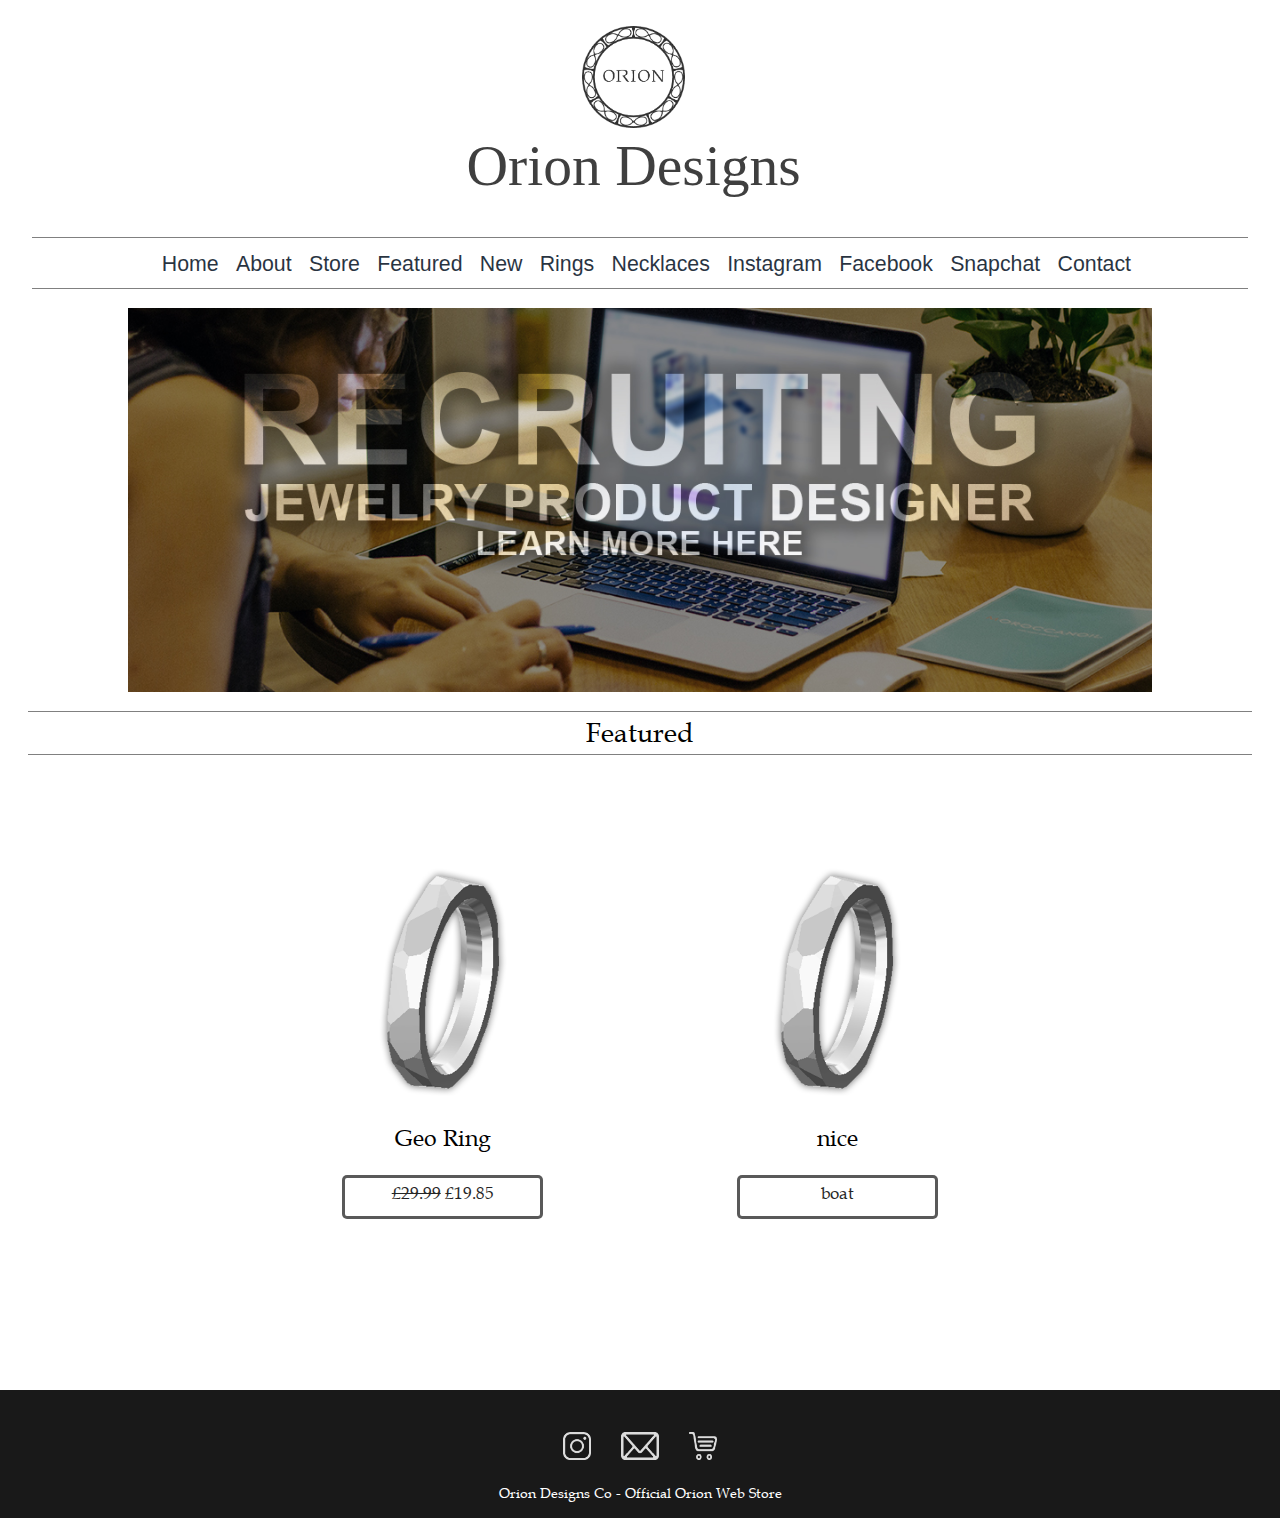
==== commit 9a20dc93: "Rename test.html to index.html" ====
--- a/index.html
+++ b/index.html
@@ -1,310 +1,583 @@
-<!DOCTYPE html>
-<html  >
-<head>
-  <!-- Site made with Mobirise Website Builder v4.10.5, https://mobirise.com -->
-  <meta charset="UTF-8">
-  <meta http-equiv="X-UA-Compatible" content="IE=edge">
-  <meta name="generator" content="Mobirise v4.10.5, mobirise.com">
-  <meta name="viewport" content="width=device-width, initial-scale=1, minimum-scale=1">
-  <link rel="shortcut icon" href="assets/images/o-ring.ico" type="image/x-icon">
-  <meta name="description" content="">
-  
-  <title>Home</title>
-  <link rel="stylesheet" href="assets/web/assets/mobirise-icons-bold/mobirise-icons-bold.css">
-  <link rel="stylesheet" href="assets/web/assets/mobirise-icons/mobirise-icons.css">
-  <link rel="stylesheet" href="assets/tether/tether.min.css">
-  <link rel="stylesheet" href="assets/bootstrap/css/bootstrap.min.css">
-  <link rel="stylesheet" href="assets/bootstrap/css/bootstrap-grid.min.css">
-  <link rel="stylesheet" href="assets/bootstrap/css/bootstrap-reboot.min.css">
-  <link rel="stylesheet" href="assets/dropdown/css/style.css">
-  <link rel="stylesheet" href="assets/socicon/css/styles.css">
-  <link rel="stylesheet" href="assets/theme/css/style.css">
-  <link href="assets/fonts/style.css" rel="stylesheet">
-  <link rel="stylesheet" href="assets/mobirise/css/mbr-additional.css" type="text/css">
-  
-  
-  
-</head>
-<body>
-  <section class="menu cid-rtMNTIjxpX" once="menu" id="menu1-3">
-
-    
-
-    <nav class="navbar navbar-expand beta-menu navbar-dropdown align-items-center navbar-toggleable-sm bg-color transparent">
-        <button class="navbar-toggler navbar-toggler-right" type="button" data-toggle="collapse" data-target="#navbarSupportedContent" aria-controls="navbarSupportedContent" aria-expanded="false" aria-label="Toggle navigation">
-            <div class="hamburger">
-                <span></span>
-                <span></span>
-                <span></span>
-                <span></span>
-            </div>
-        </button>
-        <div class="menu-logo">
-            <div class="navbar-brand">
-                <span class="navbar-logo">
-                    
-                         <a href="index.html"><img src="assets/images/ico-122x122.jpg" alt="Mobirise" title="" style="height: 6rem;"></a>
-                    
-                </span>
-                <span class="navbar-caption-wrap"><a class="navbar-caption text-primary display-5" href="index.html">
-                        ORION</a></span>
-            </div>
-        </div>
-        <div class="collapse navbar-collapse" id="navbarSupportedContent">
-            
-            
-        </div>
-    </nav>
-</section>
-
-<section class="engine"><a href="https://mobirise.info/j">website templates</a></section><section class="header1 cid-rvmpQWAUKP" id="header16-d">
-
-    
-
-    
-
-    <div class="container">
-        <div class="row justify-content-md-center">
-            <div class="col-md-10 align-center">
-                <h1 class="mbr-section-title mbr-bold pb-3 mbr-fonts-style display-1"><span style="font-weight: normal;">
-                    Orion Designs</span></h1>
-                
-                <p class="mbr-text pb-3 mbr-fonts-style display-7">The official Orion web store</p>
-                
-            </div>
-        </div>
-    </div>
-
-</section>
-
-<section class="services2 cid-rvnrcWAtf8" id="services2-w">
-    <!---->
-    
-    <!---->
-    <!--Overlay-->
-    
-    <!--Container-->
-    <div class="container">
-        <div class="col-md-12">
-            <div class="media-container-row">
-                <div class="mbr-figure" style="width: 50%;">
-                    					<iframe src="https://myhub.autodesk360.com/ue2858254/shares/public/SH919a0QTf3c32634dcf9c3e1919413ec5f6?mode=embed" width="500" height="500" allowfullscreen="true" webkitallowfullscreen="true" mozallowfullscreen="true"  frameborder="0"></iframe>
-
-                </div>
-                <div class="align-left aside-content">
-                    <h2 class="mbr-title pt-2 mbr-fonts-style display-2"><a href="https://www.shapeways.com/product/GRVV82DA4/geometric-band?optionId=109202718" target="_blank">Geometric Band</a></h2>
-                    <div class="mbr-section-text">
-                        <p class="mbr-text text1 pt-2 mbr-light mbr-fonts-style display-7">
-                            Modest and elegant geometric band</p>
-                        <p class="mbr-text text2 pt-4 mbr-light mbr-fonts-style display-2">£19.85&nbsp;<span class="cost">£29.99</span></p>
-                    </div>
-                    <!--Btn-->
-                    <div class="mbr-section-btn pt-3 align-left"><a href="https://www.shapeways.com/product/GRVV82DA4/geometric-band?optionId=109202718" class="btn btn-warning-outline display-4" target="_blank">
-                            Buy Now
-                        </a></div>
-                </div>
-            </div>
-        </div>
-    </div>
-</section>
-
-<section class="services2 cid-rvmnrKdgqm" id="services2-5">
-    <!---->
-    
-    <!---->
-    <!--Overlay-->
-    
-    <!--Container-->
-    <div class="container">
-        <div class="col-md-12">
-            <div class="media-container-row">
-                <div class="mbr-figure" style="width: 35%;">
-                    <img src="assets/images/ring1-700x700.jpg" alt="Mobirise" title="">
-                </div>
-                <div class="align-left aside-content">
-                    <h2 class="mbr-title pt-2 mbr-fonts-style display-2"><a href="https://www.shapeways.com/product/C5RTU5TXA/connect-original?optionId=108533342" target="_blank">1x2 Ring</a></h2>
-                    <div class="mbr-section-text">
-                        <p class="mbr-text text1 pt-2 mbr-light mbr-fonts-style display-7">
-                            Simple and functional - 1x2 connecting block ring.</p>
-                        <p class="mbr-text text2 pt-4 mbr-light mbr-fonts-style display-2">£19.85&nbsp;<span class="cost">£29.99</span></p>
-                    </div>
-                    <!--Btn-->
-                    <div class="mbr-section-btn pt-3 align-left"><a href="https://www.shapeways.com/product/C5RTU5TXA/connect-original?optionId=108533342" class="btn btn-warning-outline display-4" target="_blank">
-                            Buy Now
-                        </a></div>
-                </div>
-            </div>
-        </div>
-    </div>
-</section>
-
-<section class="services6 cid-rvmnsLTfR4" id="services6-6">
-    <!---->
-    
-    <!---->
-    <!--Overlay-->
-    
-    <!--Container-->
-    <div class="container">
-        <div class="row">
-            <!--Titles-->
-            <div class="title col-12">
-                <h2 class="align-left mbr-fonts-style m-0 display-1">Connect</h2>
-                
-            </div>
-            <!--Card-1-->
-            <div class="card col-12 pb-5">
-                <div class="card-wrapper media-container-row media-container-row">
-                    <div class="card-box">
-                        <div class="row">
-                            <div class="col-12 col-md-2">
-                                <!--Image-->
-                                <div class="mbr-figure">
-                                    <img src="assets/images/2x1-320x320.png" alt="Mobirise" title="">
-                                </div>
-                            </div>
-                            <div class="col-12 col-md-10">
-                                <div class="wrapper">
-                                    <div class="top-line pb-3">
-                                        <h4 class="card-title mbr-fonts-style display-5"><a href="https://www.shapeways.com/product/A462JK9EN/linear-1x2?optionId=108829115" target="_blank">
-                                            Linear - 1x2</a></h4>
-                                        <p class="mbr-text cost mbr-fonts-style m-0 display-5">£21.84</p>
-                                    </div>
-                                    <div class="bottom-line">
-                                        <p class="mbr-text mbr-fonts-style display-7">1x2 Connecting block pendant</p>
-                                    </div>
-                                </div>
-                            </div>
-                        </div>
-                    </div>
-                </div>
-            </div>
-            <!--Card-2-->
-            <div class="card col-12 pb-5">
-                <div class="card-wrapper media-container-row media-container-row">
-                    <div class="card-box">
-                        <div class="row">
-                            <div class="col-12 col-md-2">
-                                <!--Image-->
-                                <div class="mbr-figure">
-                                    <img src="assets/images/3x1-320x320.png" alt="Mobirise" title="">
-                                </div>
-                            </div>
-                            <div class="col-12 col-md-10">
-                                <div class="wrapper">
-                                    <div class="top-line pb-3">
-                                        <h4 class="card-title mbr-fonts-style display-5"><a href="https://www.shapeways.com/product/KM3UJXFAX/linear-1x3?optionId=108834130" target="_blank">Linear - 1x3</a></h4>
-                                        <p class="mbr-text cost mbr-fonts-style m-0 display-5">
-                                            £22.84</p>
-                                    </div>
-                                    <div class="bottom-line">
-                                        <p class="mbr-text mbr-fonts-style display-7">1x3 &nbsp;Connecting block pendant</p>
-                                    </div>
-                                </div>
-                            </div>
-                        </div>
-                    </div>
-                </div>
-            </div>
-            <!--Card-3-->
-            <div class="card col-12">
-                <div class="card-wrapper media-container-row media-container-row">
-                    <div class="card-box">
-                        <div class="row">
-                            <div class="col-12 col-md-2">
-                                <!--Image-->
-                                <div class="mbr-figure">
-                                    <img src="assets/images/4x1-320x356.png" alt="Mobirise" title="">
-                                </div>
-                            </div>
-                            <div class="col-12 col-md-10">
-                                <div class="wrapper">
-                                    <div class="top-line pb-3">
-                                        <h4 class="card-title mbr-fonts-style display-5"><a href="https://www.shapeways.com/product/MNZ2XKNAL/linear-1x4?optionId=108744502" target="_blank">Linear - 1x4</a></h4>
-                                        <p class="mbr-text cost mbr-fonts-style m-0 display-5">
-                                            £24.84</p>
-                                    </div>
-                                    <div class="bottom-line">
-                                        <p class="mbr-text mbr-fonts-style display-7">1x4 Connecting block pendant</p>
-                                    </div>
-                                </div>
-                            </div>
-                        </div>
-                    </div>
-                </div>
-            </div>
-            <!--Card-4-->
-            
-            <!--Card-5-->
-            
-            <!--Card-6-->
-            
-        </div>
-    </div>
-</section>
-
-<section once="footers" class="cid-rvmLxkU1BG" id="footer7-r">
-
-    
-
-    
-
-    <div class="container">
-        <div class="media-container-row align-center mbr-white">
-            <div class="row row-links">
-                <ul class="foot-menu">
-                    
-                    
-                    
-                    
-                    
-                <li class="foot-menu-item mbr-fonts-style display-7"><a href="page1.html" class="text-white"><strong>
-                        About&nbsp;</strong></a></li><li class="foot-menu-item mbr-fonts-style display-7"><a class="text-white mbr-bold" href="mailto:support@oriondesigns.co">Contact</a></li><li class="foot-menu-item mbr-fonts-style display-7"><a class="text-white mbr-bold" href="page2.html">Store</a></li></ul>
-            </div>
-            <div class="row social-row">
-                <div class="social-list align-right pb-2">
-                    
-                    
-                    
-                    
-                    
-                    
-                <div class="soc-item">
-                        <a href="https://www.instagram.com/oriondesignsco/" target="_blank">
-                            <span class="mbr-iconfont mbr-iconfont-social socicon-instagram socicon"></span>
-                        </a>
-                    </div><div class="soc-item">
-                        <a href="mailto:support@oriondesigns.co">
-                            <span class="mbr-iconfont mbr-iconfont-social socicon-mail socicon"></span>
-                        </a>
-                    </div><div class="soc-item">
-                        <a href="index.html" target="_blank">
-                            <span class="mbr-iconfont mbr-iconfont-social socicon-youtube socicon"></span>
-                        </a>
-                    </div><div class="soc-item">
-                        <a href="https://www.shapeways.com/shops/oriondesign" target="_blank">
-                            <span class="mbr-iconfont mbr-iconfont-social mbrib-shopping-cart"></span>
-                        </a>
-                    </div></div>
-            </div>
-            <div class="row row-copirayt">
-                <p class="mbr-text mb-0 mbr-fonts-style mbr-white align-center display-7">Orion Designs Co - Official Orion Web Store</p>
-            </div>
-        </div>
-    </div>
-</section>
-
-
-  <script src="assets/web/assets/jquery/jquery.min.js"></script>
-  <script src="assets/popper/popper.min.js"></script>
-  <script src="assets/tether/tether.min.js"></script>
-  <script src="assets/bootstrap/js/bootstrap.min.js"></script>
-  <script src="assets/dropdown/js/nav-dropdown.js"></script>
-  <script src="assets/dropdown/js/navbar-dropdown.js"></script>
-  <script src="assets/touchswipe/jquery.touch-swipe.min.js"></script>
-  <script src="assets/smoothscroll/smooth-scroll.js"></script>
-  <script src="assets/theme/js/script.js"></script>
-  
-  
-</body>
-</html>+<html>
+
+	<head>
+		<title> Orion Designs </title>
+		<link rel="shortcut icon" href="favicon.ico" type="image/x-icon">
+		<meta name="viewport" content="width=device-width, initial-scale=1.0">
+		<style>
+			body {
+				margin: 0;
+				overflow-x: hidden;
+			}
+			
+			a {
+				color: black;
+				text-decoration: none;
+				opacity: 0.85
+			}
+			
+			@font-face {
+				font-family:book antiqua;
+				font-style:normal;
+				src:	url('Fonts/book-antiqua_c5e55d1f9860012e4899952d48d92134.woff') format('woff'), /* Pretty Modern Browsers */
+						url('Fonts/book-antiqua_c5e55d1f9860012e4899952d48d92134.ttf');  format('truetype'), /* Safari, Android, iOS */
+			}
+
+			/*		***MOBILE***		*/
+			@media only screen and (max-width: 768px) {
+				.header {
+					margin-top: 4vw;
+					/*margin-left: calc((100 - 70 - 1)/2 *1vw);*/
+					margin-left: auto;
+					margin-right:auto;
+					width: 70vw;
+					margin-bottom: 0vw;
+					horizontal-align: middle;
+				}
+				
+				#img1 {
+					height: 35vw;
+					width: 35vw;
+					margin-left: calc((70 - 33)/2 *1vw);
+					margin-top: 3vw;
+					margin-bottom: 3vw;
+				}
+				
+				#title {
+					/*margin: 1vw 1vw 4vw 1vw;
+					font-family: 'book antiqua';
+					font-size: 10vw;
+					text-align: center;
+					opacity: 0.8;*/
+					font-size: 0vw;
+					visibility:hidden;
+				}
+				
+				.nav {
+					/*margin-left: calc((100 - 90 - 2)/2 *1vw);
+					margin-right: calc((100 - 90 - 2)/2 *1vw); */
+					margin: 0 auto;
+					width: 90vw;
+					max-height: 10vw;
+					border-top: 1px grey solid;
+					border-bottom: 1px grey solid;
+					margin-bottom: 1.5vw;
+					vertical-align:top;
+				}
+				
+				.scroller {
+					text-align: center;
+					font-family: arial, 'sans serif';
+					overflow: auto;
+					white-space: nowrap;
+					max-height: 10vw;
+					overflow-y: hidden;
+				}
+				
+				.shadowL {
+					height: 100%;
+					max-height: 20pt;
+					width: 7.5vw;
+					z-index: 2;
+					background: linear-gradient(to right, white, transparent 100%);
+					position: absolute;
+					top:46.4vw;
+					overflow: hidden;
+				}
+				.shadowR {
+					height: 100%;
+					max-height: 20pt;
+					width: 7.5vw;
+					z-index: 2;
+					background: linear-gradient(to left, white, transparent 100%);
+					position: absolute;
+					right: 4.4vw;
+					top:46.4vw;
+					overflow: hidden;
+				}
+				
+				div.scroller a {
+					line-height: 30pt;
+					vertical-align: text-bottom;
+					display: inline-block;
+					color: #03101f;
+					text-align: center;
+					font-size: 12pt;
+					text-decoration: none;
+					padding-left: 0.9vw;
+					transition: 0.3s;
+				}
+
+				div.scroller a:hover {
+					opacity: 0.3;
+				}
+				
+				div.scroller a:click {
+					opacity: 0.3;
+				}
+				
+				.carousel {
+					/*margin-left: calc((100 - 90 - 1)/2 *1vw);*/
+					margin: 0 auto;
+					width: 90vw;
+					height: 100vw;
+					margin-bottom: 1.5vw;
+					background-image: url("images/promo1rec.jpg");
+					background-size: cover;
+					background-color: black;
+				}
+				
+				.feat{
+				}
+				
+				.featTitle {
+					margin-left:  auto;
+					margin-right: auto;
+					margin-bottom: 0;
+					width: 95vw;
+					text-align: center;
+					font-family: 'book antiqua';
+					font-size: 16pt;
+					border-top: 1px #545454 solid;
+					border-bottom: 1px #545454 solid;
+					padding: 0.35vw;
+				}
+				
+				.grid {
+					margin: 0 auto;
+					width: 90vw;
+					
+				}
+				
+				tr, table {
+					width: 100%;
+				}
+				
+				td {
+					width: 50%;
+					transition: 0.3s;
+					font-family: 'book antiqua';
+					text-align: center;
+				}
+				
+				.itemBox {
+				}
+				
+				
+				.itemIMG {
+					margin: 0% auto 0% auto;
+					width: 80%;
+					height: 180px;
+					background-color: black;
+					opacity: 0.2;
+					background-position: center;
+				}
+				
+				.itemIMG#PIMG1 {
+					background-image: url("images/Geo Ring.png");
+					opacity: 1;
+					background-position: center;
+					background-repeat: no-repeat;
+					background-size: cover;
+					
+				}
+				.itemIMG#PIMG2 {
+					background-image: url("images/Geo Ring.png");
+					opacity: 1;
+					background-position: center;
+					background-repeat: no-repeat;
+					background-size: cover;
+					
+				}
+				
+				.itemNAME {
+					margin: 0% auto 0% auto;
+					width: 70%;
+					height: 5%;
+					background-color: white;
+					opacity: 1;
+					font-size: 4vw;
+				}
+				
+				.itemBTN {
+					margin: 10% auto 5% auto;
+					width: 65%;
+					height: 9%;
+					background-color: white;
+					opacity: 0.8;
+					border: 2px solid rgb(0,0,0,0.65);
+					border-radius: 5px;
+					font-size: 3vw;
+					line-height: 5vw;
+					text-align: center;
+				}
+				
+				.footer {
+					float:left;
+					position:relative;                  
+					bottom:0;                          
+					right:0;  
+					width: 100%;
+					height: 17vw;
+					background-color: rgb(0,0,0,0.875);
+					color: white;
+					text-align: center;
+					margin-top: 14vw;
+				}
+				
+				.fIcons {
+					margin-left: auto;
+					margin-right: auto;
+					margin-top: 4vw;
+					margin-bottom: 1vw;
+					height: 5vw;
+					width: 35vw;
+					background-color: rgb(255, 0,0, 0.);
+				}
+				
+				.ICOIG {
+					height: 5vw; 
+					width: 5vw;
+					margin-right: 4vw;
+				}
+				
+				.ICOMAIL {
+					height: 5vw; 
+					width: 6.5vw;
+				}
+				
+				.ICOSHOP {
+					height: 5vw; 
+					width: 5vw; 
+					margin-left: 4vw;
+				}
+				
+				.fText {
+					margin-top: 4vw;
+					color: white;
+					font-size: 2vw;
+					font-family: 'book antiqua';
+				}
+			
+				.fuckyou {
+					width: 50vw;
+					border: 1px grey solid;
+					position: fixed;
+					left: 0px;
+					top: 0px;
+					height: 100%;
+					visibility: hidden;
+				}
+			}
+			body {
+				padding: 0;
+			}
+			/*		***DESKTOP***		*/
+			@media only screen and (min-width: 769px) {
+				.header {
+					margin-top: 2vw;
+					margin-left: calc((100 - 32 - 1)/2 *1vw);
+					width: 32vw;
+					height: 14vw;
+					margin-bottom: 2.5vw;
+					transition: 0.3s;
+					
+				}
+				
+				#img1 {
+					height: 8vw;
+					width: 8vw;
+					margin-left: calc((32 - 8)/2 *1vw);
+					opacity: 0.9;
+					transition: 0.5s;
+				}
+				
+				#title {
+					margin: 0.4vw;
+					font-family: book-antiqua;
+					font-size: 4.5vw;
+					text-align: center;
+					opacity: 0.75;
+					transition: 0.35s;
+				}
+				
+				#title:hover {
+					opacity: 0.5;
+				}
+				
+				.nav {
+					/* margin-left: calc((100 - 95 - 2)/2 *1vw);
+					margin-right: calc((100 - 95 - 2)/2 *1vw); */
+					margin: 0 auto;
+					width: 95vw;
+					height: 50px;
+					border-top: 1px grey solid;
+					border-bottom: 1px grey solid;
+					margin-bottom: 1.5vw;
+					text-align: center;
+					font-family: arial, 'sans serif';
+					overflow: auto;
+					white-space: nowrap;
+					overflow-y: hidden;
+					transition: 0.3s;
+				}
+				
+				div.nav a {
+					line-height: 40pt;
+					vertical-align: text-bottom;
+					display: inline-block;
+					color: #03101f;
+					text-align: center;
+					font-size: 16pt;
+					text-decoration: none;
+					padding-left: 1vw;
+					transition: 0.3s;
+				}
+
+				div.nav a:hover {
+					opacity: 0.4;
+					font-size: 16.3pt;
+				}
+				
+				div.nav a:click {
+					opacity: 0.3;
+				}
+				
+				.shadowL {
+					height: 0;
+					width: 0;
+					visibility: hidden;
+				}
+				.shadowR {
+					height: 0;
+					width: 0;
+					visibility: hidden;
+				}
+				.carousel {
+					margin: 0 auto;
+					width: 80vw;
+					height: 30vw;
+					margin-bottom: 1.5vw;
+					background-image: url("images/promo1rec2.jpg");
+					background-position: center;
+					background-repeat: no-repeat;
+					background-size: cover;
+					transition: 0.3s;
+				}
+				
+				.feat{
+					
+				}
+				
+				.featTitle {
+					margin: 0 auto;
+					width: 95vw;
+					text-align: center;
+					font-family: 'book antiqua';
+					font-size: 20pt;
+					border-top: 1px grey solid;
+					border-bottom: 1px grey solid;
+					padding: 0.35vw;
+					transition: 0.3s;
+				}
+				
+				.featTitle:hover {
+					font-size: 20.5pt;
+					opacity: 0.9;
+				}
+				
+				.grid {
+					margin: 20 auto;
+					width: 61.8vw;
+					border: 1px solid white;
+					transition: 0.3s;
+				}
+				
+				tr, table {
+					width: 100%;
+					transition: 0.3s;
+				}
+				
+				td {
+					width: 50%;
+					height: 40vw;
+					transition: 0.3s;
+					font-family: 'book antiqua';
+					text-align: center;
+				}
+				
+				.itemBox {
+				}
+				
+				.itemIMG {
+					margin: 5% auto 0% auto;
+					width: 80%;
+					height: 265px;
+					background-color: black;
+					opacity: 0.2;
+				}
+				
+				.itemIMG#PIMG1 {
+					background-image: url("images/Geo Ring.png");
+					opacity: 1;
+					background-position: center;
+					background-repeat: no-repeat;
+					background-size: cover;
+					border: 1px solid white;
+					
+				}
+				.itemIMG#PIMG2 {
+					background-image: url("images/Geo Ring.png");
+					opacity: 1;
+					background-position: center;
+					background-repeat: no-repeat;
+					background-size: cover;
+					border: 1px solid white;
+					
+				}
+				
+				.itemNAME {
+					margin: 2% auto 0% auto;
+					width: 70%;
+					height: 5%;
+					background-color: white;
+					opacity: 1;
+					border: 1px solid white;
+					font-size: 1.8vw;
+				}
+				
+				.itemBTN {
+					margin: 6% auto 5% auto;
+					width: 50%;
+					height: 7.5%;
+					background-color: white;
+					opacity: 1;
+					border: 3px solid rgb(0,0,0,0.65);
+					border-radius: 5px;
+					font-size: 1.3vw;
+					line-height: 2.6vw;
+				}
+
+				.footer {
+					float:left;
+					position:relative;                  
+					bottom:0;                          
+					right:0;  
+					width: 100%;
+					height: 10vw;
+					background-color: rgb(0,0,0,0.9);
+					margin-top: 6vw;
+					text-align: center;
+				}
+				
+				.fIcons {
+					margin-top: 3.3vw;
+					margin-bottom: 1vw;
+				}
+				
+				.ICOIG {
+					height: 2.2vw; 
+					width: 2.2vw;
+					margin-right: 2vw;
+				}
+				
+				.ICOMAIL {
+					height: 2.2vw; 
+					width: 3vw;
+				}
+				
+				.ICOSHOP {
+					height: 2.2vw; 
+					width: 2.2vw; 
+					margin-left: 2vw;
+				}
+
+				
+				.fText {
+					margin-top: 1.6vw;
+					color: white;
+					font-size: 1.1vw;
+					font-family: 'book antiqua';
+				}
+				
+				
+				.fuckyou {
+					width: 50vw;
+					border: 1px grey solid;
+					position: fixed;
+					left: 0px;
+					top: 0px;
+					height: 0;
+					visibility: hidden;
+				}
+			} 
+		</style>
+	</head>
+
+	<body>
+		<div class="fuckyou"> </div>
+		<!-- HEADER -->
+		<div class="header">
+			<img id="img1" src="images/ico.png" /> <br />
+			 <p id="title" >Orion Designs</p>
+		</div>
+		
+		<!-- NAVIGATION -->
+		<div class="nav">
+			<div class="shadowL"> </div>
+			<div class="shadowR"> </div>
+			<div class="scroller">
+				<a href="">Home</a>
+				<a href="">About</a>
+				<a href="https://www.shapeways.com/shops/oriondesign" target="_blank">Store</a>
+				<a href="#featured">Featured</a>
+				<a href="">New</a>  
+				<a href="">Rings</a>
+				<a href="">Necklaces</a>
+				<a href="https://www.instagram.com/oriondesignsco/" target="_blank">Instagram</a>
+				<a href="">Facebook</a>
+				<a href="">Snapchat</a>
+				<a href="mailto:support@oriondesigns.co">Contact</a>
+			</div>
+			
+			
+		</div>
+		
+		<!-- CAROUSEL -->
+		<div class="carousel">
+		
+		</div>
+		
+		<!-- FEATURED -->
+		<div class="feat">
+			<p class="featTitle"><a id="featured"></a>Featured</p>
+			<div class="grid">
+				<table>
+					<tr> 
+						<td class="itembox">		
+							<div class="itemIMG" id="PIMG1"></div>
+							<div class="itemNAME">Geo Ring</div>
+							<div class="itemBTN"><a href="https://www.shapeways.com/product/GRVV82DA4/geometric-band?optionId=109202718" class="BTN1" target="_blank"><span style="text-decoration: line-through;">£29.99</span> £19.85</a></div>
+						</td> 
+						<td class="itembox">		
+							<div class="itemIMG" id="PIMG2"></div>
+							<div class="itemNAME">nice</div>	
+							<div class="itemBTN"><a href="" class="BTN2">boat</a></div>
+						</td> 
+					</tr>
+				</table>
+			</div>
+		</div>
+	
+		<!-- FOOTER -->
+		<div class="footer">
+			<div class="fIcons">
+				<a href="https://www.instagram.com/oriondesignsco/" target="_blank"><img src="FICO/IG.png" class="ICOIG"/></a>
+				<a href="mailto:support@oriondesigns.co"><img src="FICO/MAIL.png" class="ICOMAIL"/></a>
+				<a href="https://www.shapeways.com/shops/oriondesign" target="_blank"><img src="FICO/SHOP.png" class="ICOSHOP"/></a>
+			</div>
+			<div class="fText">Orion Designs Co - Official Orion Web Store</div>
+		</div>
+	</body>
+
+</html>
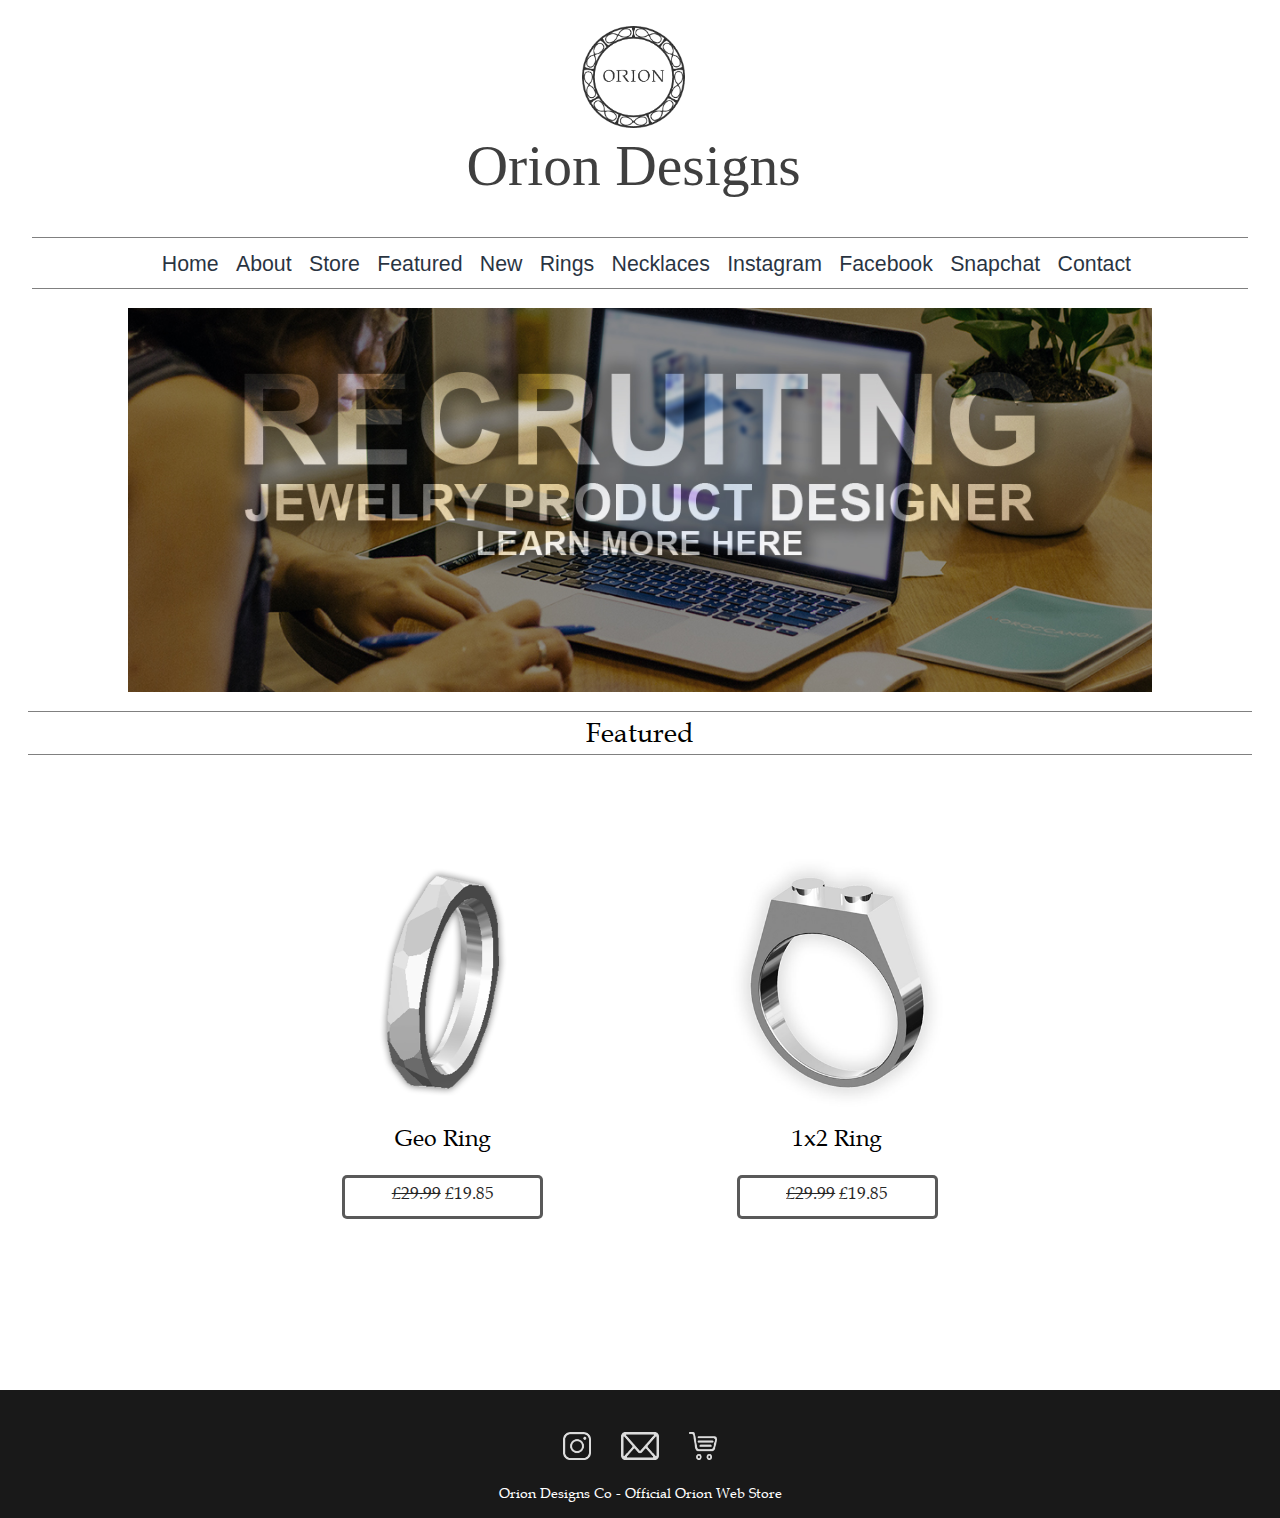
==== commit 634c7177: "Update index.html" ====
--- a/index.html
+++ b/index.html
@@ -1,7 +1,7 @@
 <html>
 
 	<head>
-		<title> Orion Designs </title>
+		<title>Orion</title>
 		<link rel="shortcut icon" href="favicon.ico" type="image/x-icon">
 		<meta name="viewport" content="width=device-width, initial-scale=1.0">
 		<style>
@@ -182,7 +182,7 @@
 					
 				}
 				.itemIMG#PIMG2 {
-					background-image: url("images/Geo Ring.png");
+					background-image: url("images/1x2 Ring.png");
 					opacity: 1;
 					background-position: center;
 					background-repeat: no-repeat;
@@ -427,7 +427,7 @@
 					
 				}
 				.itemIMG#PIMG2 {
-					background-image: url("images/Geo Ring.png");
+					background-image: url("images/1x2 Ring.png");
 					opacity: 1;
 					background-position: center;
 					background-repeat: no-repeat;
@@ -561,8 +561,8 @@
 						</td> 
 						<td class="itembox">		
 							<div class="itemIMG" id="PIMG2"></div>
-							<div class="itemNAME">nice</div>	
-							<div class="itemBTN"><a href="" class="BTN2">boat</a></div>
+							<div class="itemNAME">1x2 Ring</div>	
+							<div class="itemBTN"><a href="https://www.shapeways.com/product/C5RTU5TXA/connect-original?optionId=108533342" class="BTN2" target="_blank"><span style="text-decoration: line-through;">£29.99</span> £19.85</a></div>
 						</td> 
 					</tr>
 				</table>
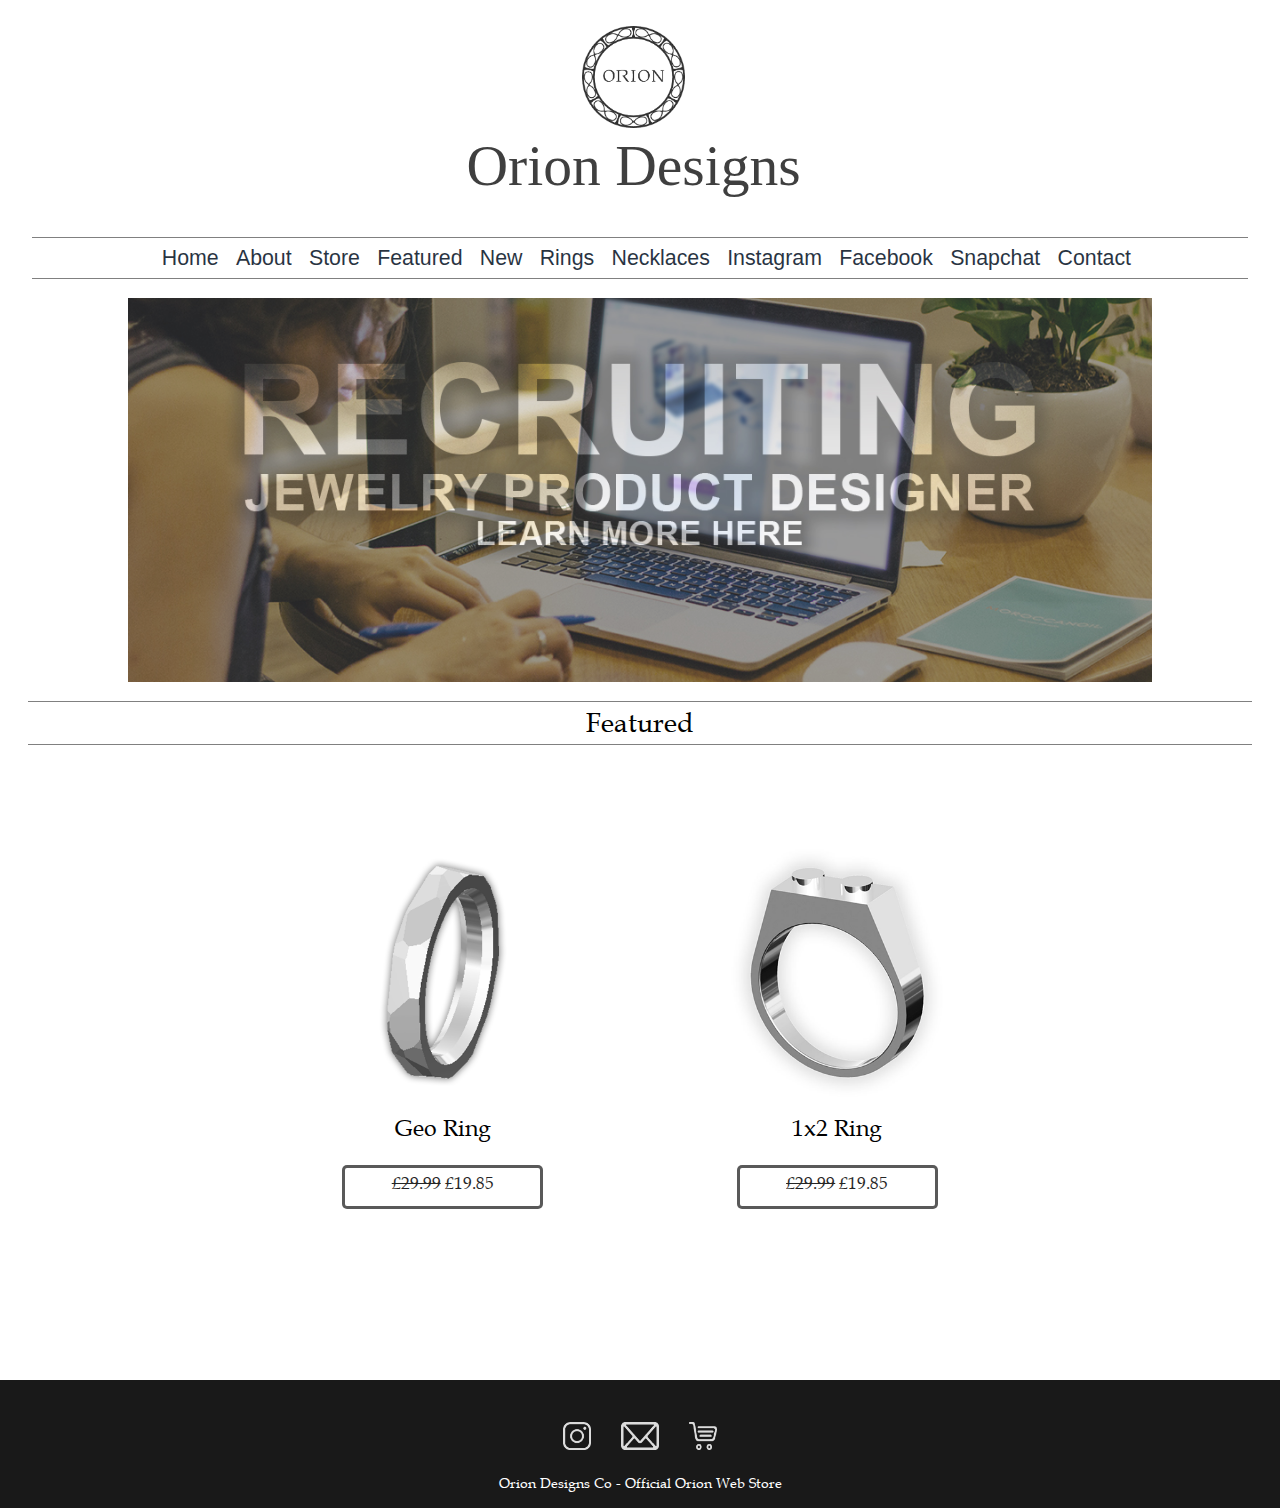
==== commit 6adc797b: "Update index.html" ====
--- a/index.html
+++ b/index.html
@@ -306,11 +306,9 @@
 				}
 				
 				.nav {
-					/* margin-left: calc((100 - 95 - 2)/2 *1vw);
-					margin-right: calc((100 - 95 - 2)/2 *1vw); */
 					margin: 0 auto;
 					width: 95vw;
-					height: 50px;
+					height: 40px;
 					border-top: 1px grey solid;
 					border-bottom: 1px grey solid;
 					margin-bottom: 1.5vw;
@@ -323,7 +321,7 @@
 				}
 				
 				div.nav a {
-					line-height: 40pt;
+					line-height: 30pt;
 					vertical-align: text-bottom;
 					display: inline-block;
 					color: #03101f;
@@ -527,7 +525,7 @@
 			<div class="shadowL"> </div>
 			<div class="shadowR"> </div>
 			<div class="scroller">
-				<a href="">Home</a>
+				<a href="home.html">Home</a>
 				<a href="">About</a>
 				<a href="https://www.shapeways.com/shops/oriondesign" target="_blank">Store</a>
 				<a href="#featured">Featured</a>
@@ -544,9 +542,10 @@
 		</div>
 		
 		<!-- CAROUSEL -->
+		<a href="recruitment.html" />
 		<div class="carousel">
-		
 		</div>
+		</a>
 		
 		<!-- FEATURED -->
 		<div class="feat">
